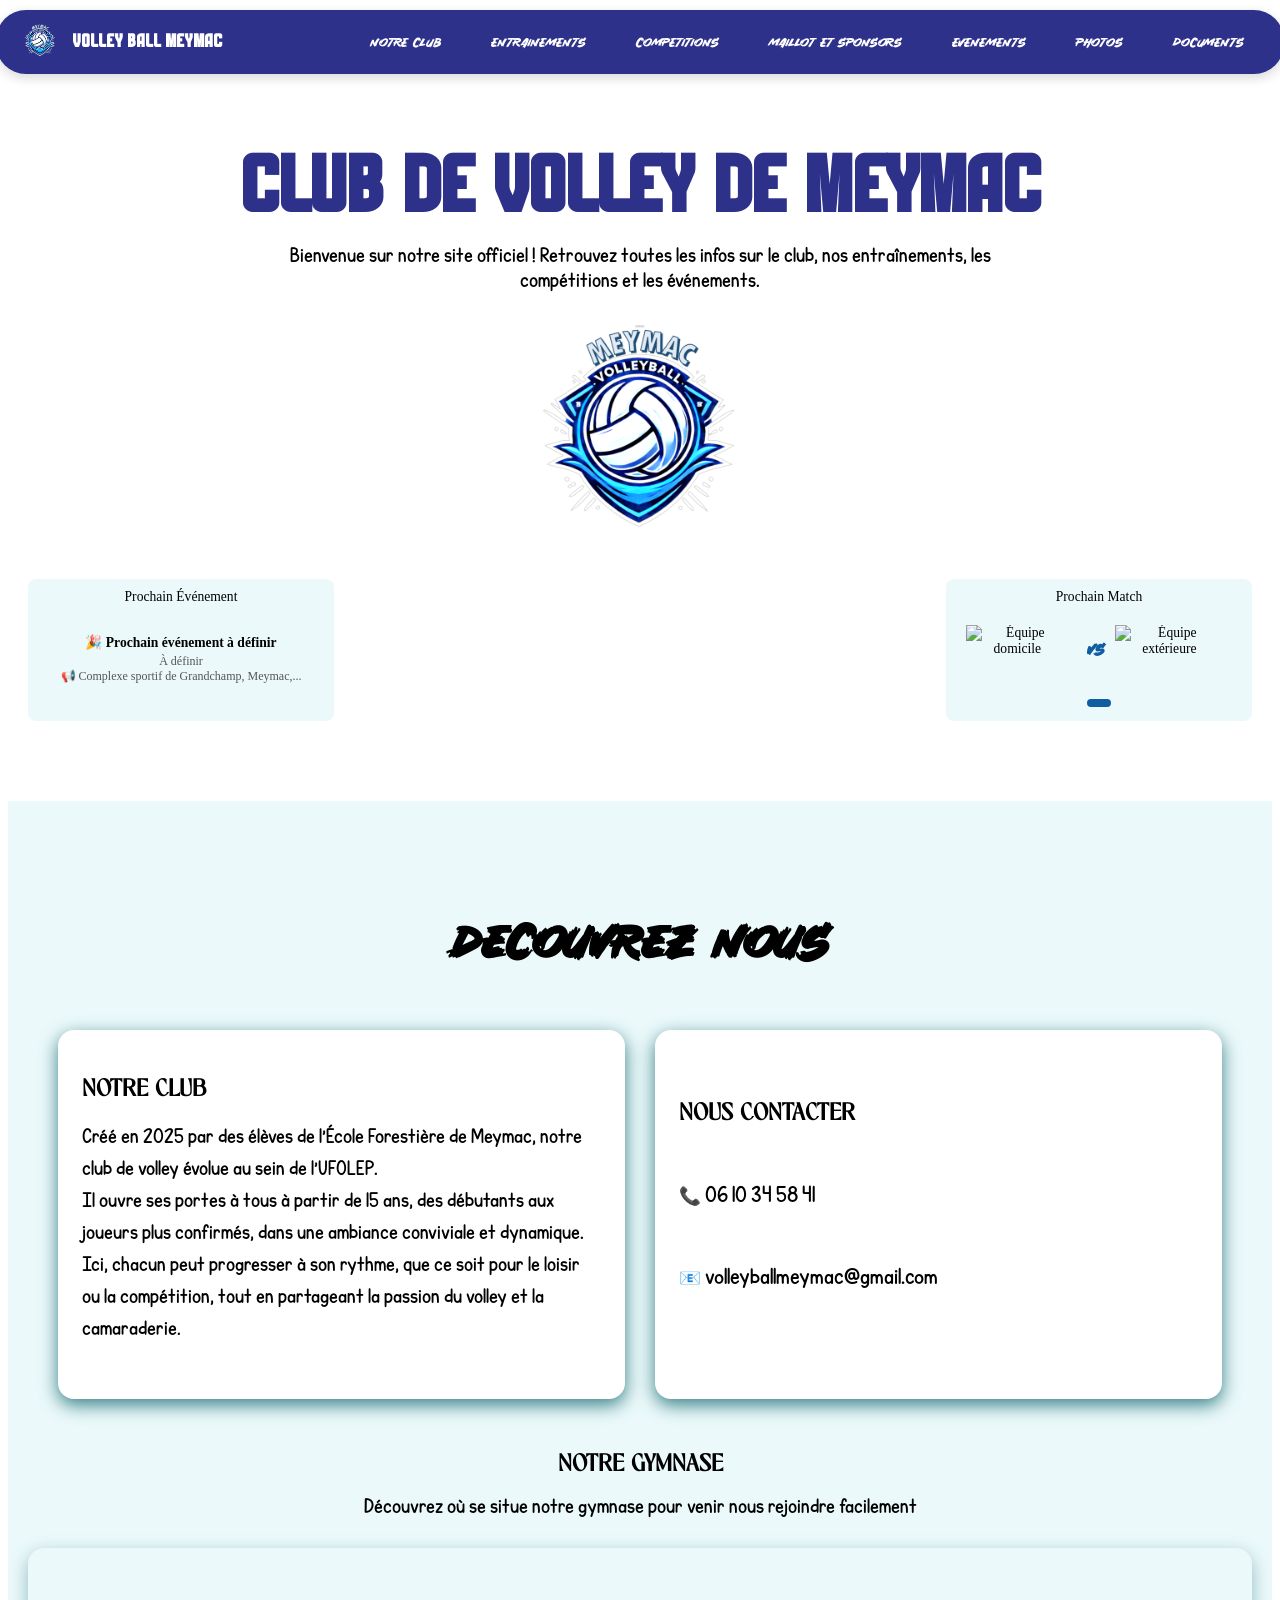
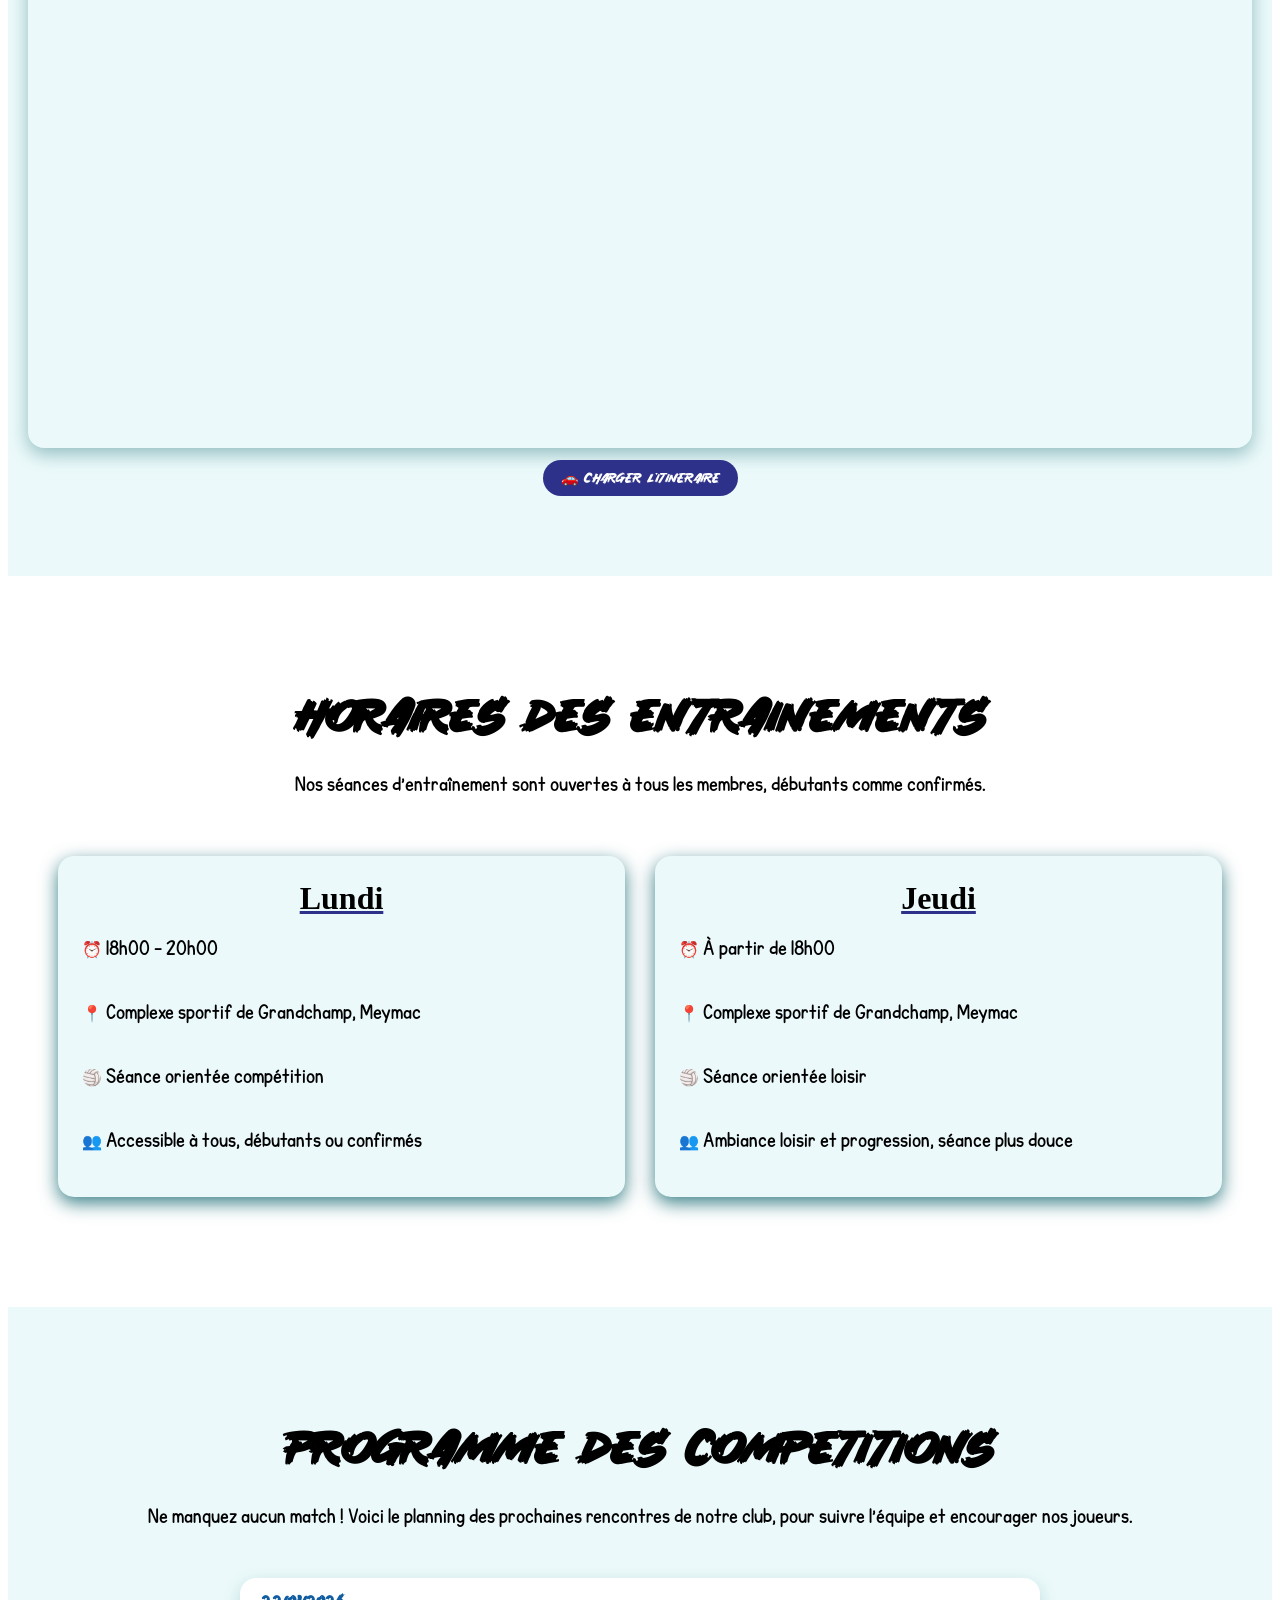
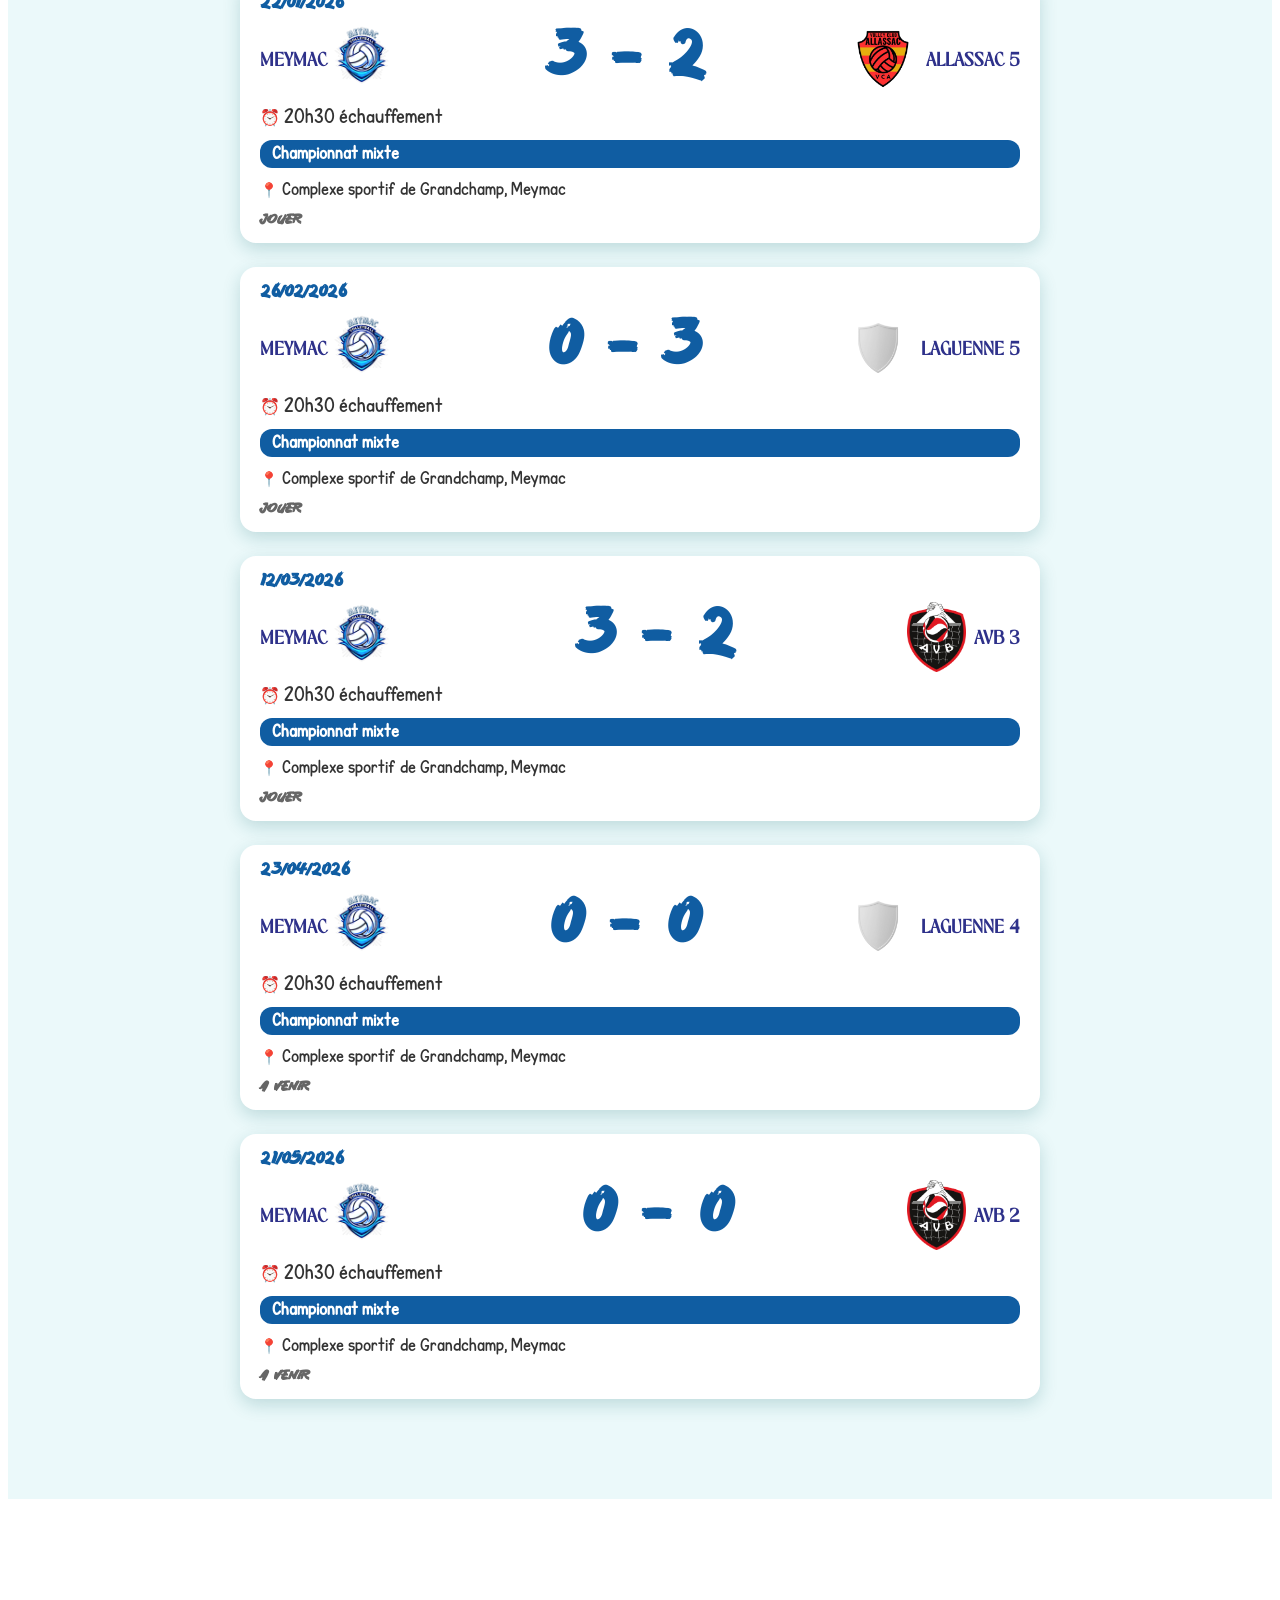
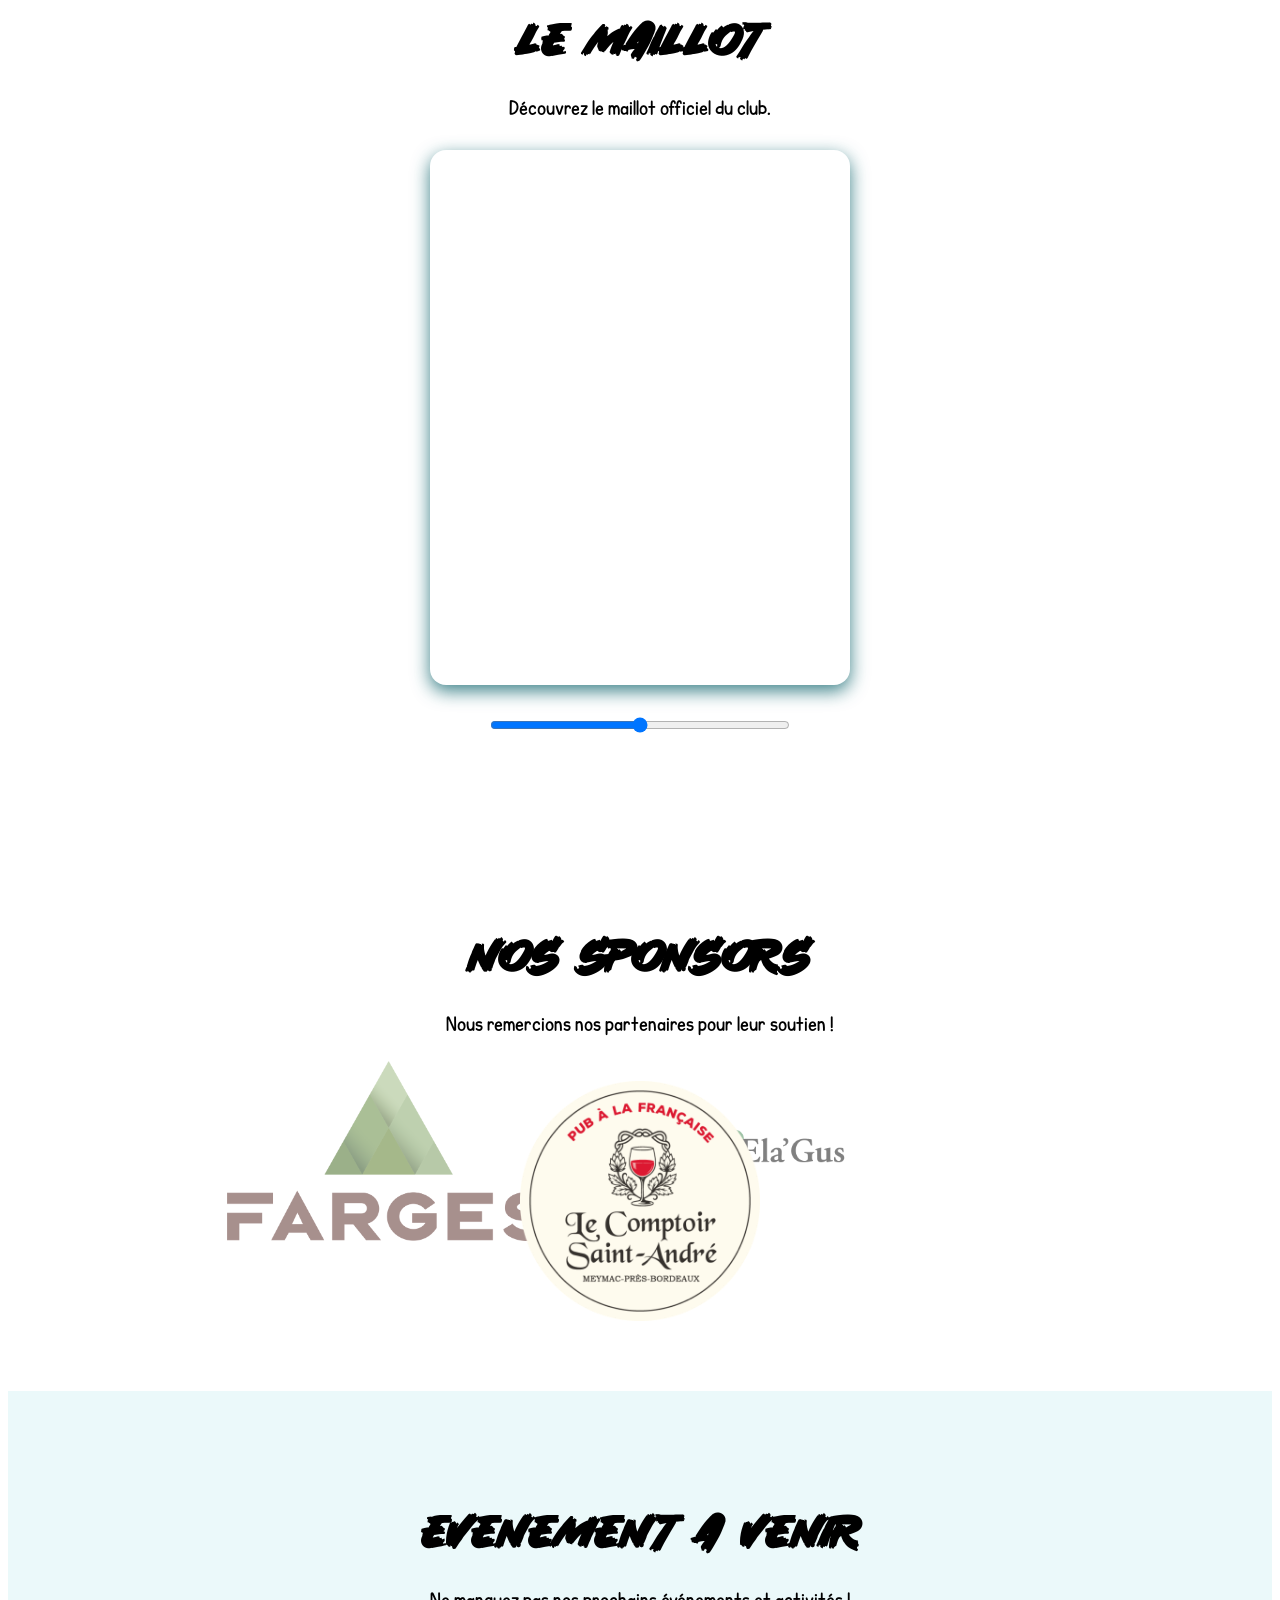
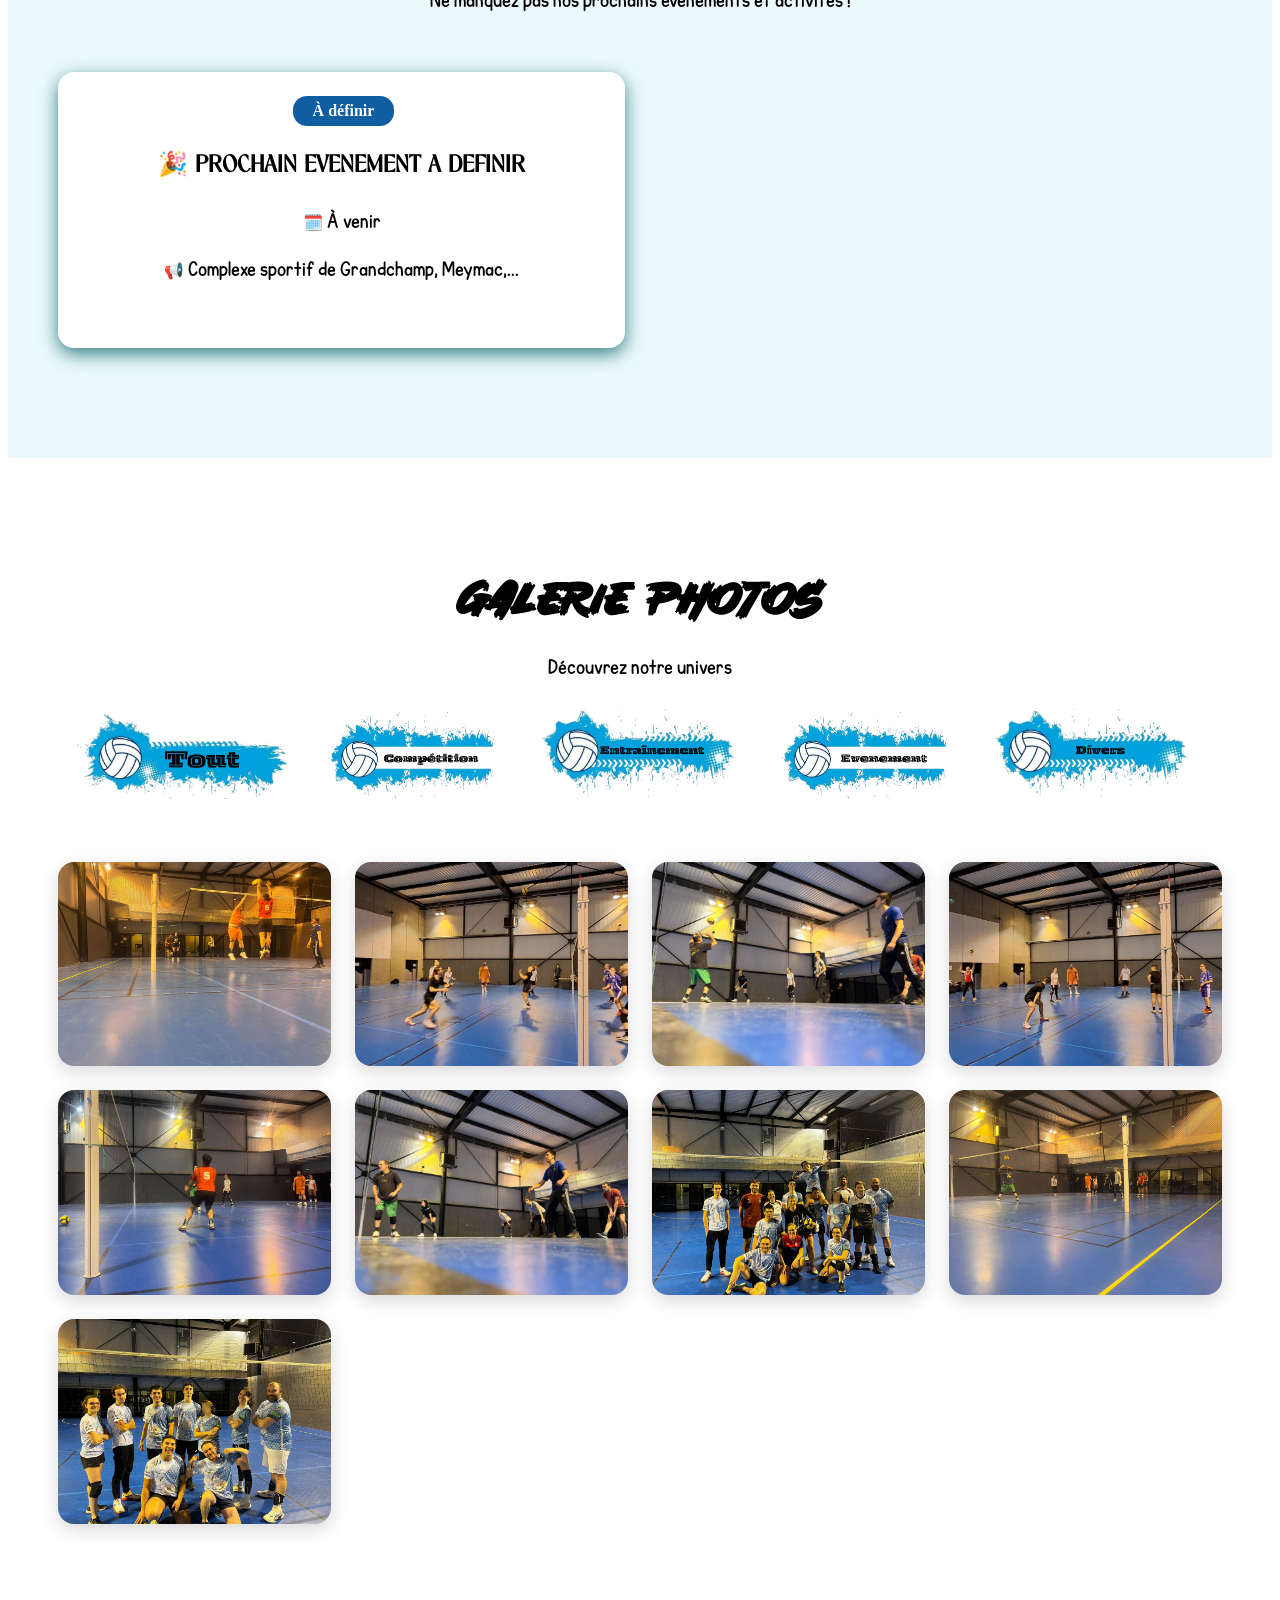
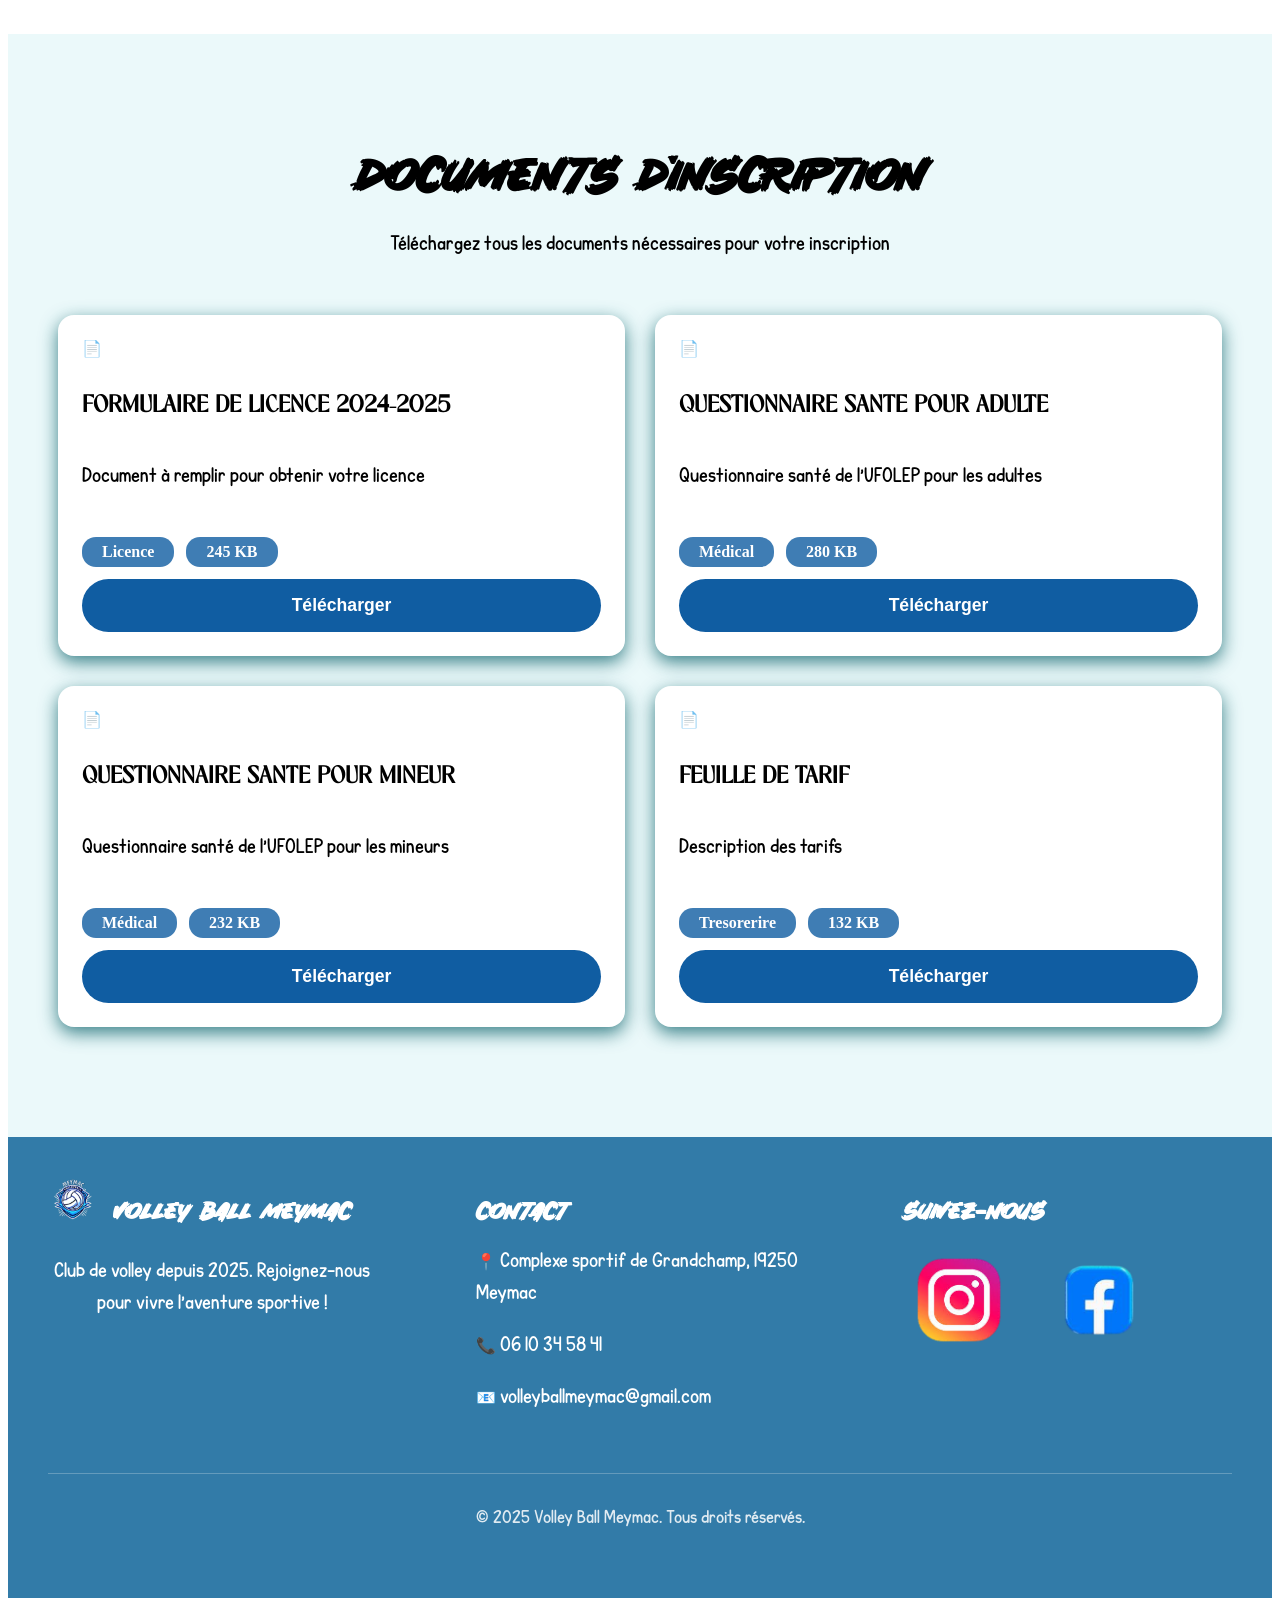
==== index.html @ 8cd55c1f "match" ====
<!DOCTYPE html>
<html lang="fr">
<head>
    <meta name="viewport" content="width=device-width, initial-scale=1.0">
    <meta charset="UTF-8">
    <meta name="google-site-verification" content="92c9G4qlCYIRm15zomV1RY2nBdqku-fnIQ5FDDtZgY4" />
    <title>Volley Ball Meymac - Site officiel du club</title>
    <meta name="description" content="Volley Ball Meymac, club de volley en Corrèze. Infos sur entraînements, compétitions, événements et galerie photos.">
    <link rel="stylesheet" href="style.css">
    <link
        rel="stylesheet"
        href="https://unpkg.com/leaflet@1.9.4/dist/leaflet.css"
    />
    <link rel="icon" href="/favicon.png" sizes="any">
    <link rel="icon" href="/favicon.png" sizes="192x192">
    <link rel="apple-touch-icon" href="/favicon.png">

    <script src="https://unpkg.com/leaflet@1.9.4/dist/leaflet.js"></script>

</head>

<body>

    <nav class="main-nav">
        <div class="nav-left">
            <img src="img-code/club.png" alt="logo du club" class="nav-logo">
            <span class="nav-title">Volley Ball Meymac</span>
        </div>
        <ul class="nav-right">
            <li><a href="#notre-club">Notre Club</a></li>
            <li><a href="#entrainement">Entraînements</a></li>
            <li><a href="#competition">Compétitions</a></li>
            <li><a href="#maillot">Maillot et Sponsors</a></li>
            <li><a href="#evenement">Evènements</a></li>
            <li><a href="#gallery-photo">Photos</a></li>
            <li><a href="#documents">Documents</a></li>
        </ul>
        <button class="burger" id="burger" aria-label="Menu">
            ☰
        </button>
    </nav>

    <header>
        <h1>Club de volley de Meymac</h1>
        <p>Bienvenue sur notre site officiel ! Retrouvez toutes les infos sur le club, nos entraînements, les compétitions et les événements.</p>
        <img src="img-code/club.png">
        <div class="header-widgets">
    <!-- Widget Événement à gauche -->
            <div class="header-widget header-widget-event" onclick="location.href='#evenement';">
                <div class="widget-title">Prochain Événement</div>
                <div class="widget-body">
                    <img class="event-image" >
                    <div class="event-title"></div>
                    <div class="event-date"></div>
                    <div class="event-location"></div>
                </div>
            </div>

    <!-- Widget Match à droite -->
            <div class="header-widget header-widget-match"onclick="location.href='#competition';">
                <div class="widget-title">Prochain Match</div>
                 <div class="widget-body">
                    <div class="match-date"></div>
                    <div class="match-teams">
                        <div class="team team-home">
                            <span class="team-name"></span>
                            <img src="" alt="Équipe domicile" class="logo-team">
                        </div>
                        <div class="team-vs">vs</div>
                        <div class="team team-away">
                            <img class="logo-team" src="" alt="Équipe extérieure">
                            <span class="team-name"></span>
                        </div>
                    </div>
                    <div class="match-location"></div>
                    <div class="match-type"></div>
                </div>
            </div>
        </div>
    </header>



    <section id="notre-club" class="bg-blue">
        <H2> Découvrez Nous</H2>
        <div class="widget-club">
            <div class="club-card club-info">
                <h3>Notre Club</h3>
                <p>
                    Créé en 2025 par des élèves de l'École Forestière de Meymac, notre club de volley évolue au sein de l'UFOLEP.<br>
                    Il ouvre ses portes à tous à partir de 15 ans, des débutants aux joueurs plus confirmés, dans une ambiance conviviale et dynamique.<br>
                    Ici, chacun peut progresser à son rythme, que ce soit pour le loisir ou la compétition, tout en partageant la passion du volley et la camaraderie.<br>
                 </p>
            </div>
            <div class="club-card contact-info">
                <h3>Nous Contacter</h3>
                <p>📞 06 10 34 58 41</p>
                <p>📧 volleyballmeymac@gmail.com</p>
            </div>
        </div>
        <div class="interactive-map">
            <h3>Notre Gymnase</h3>
            <p>Découvrez où se situe notre gymnase pour venir nous rejoindre facilement</p>
            <div id="map"></div>
            <a 
                href="https://www.google.com/maps/dir/?api=1&destination=45.53219, 2.14176"
                class="btn-itineraire"
                target="_blank"
                rel="noopener"
            >
                🚗  Charger l'itinéraire
            </a>

        </div>
    </section>

    <section id="entrainement" class="bg-white">
        <h2>Horaires des Entraînements</h2>
        <p>Nos séances d'entraînement sont ouvertes à tous les membres, débutants comme confirmés.</p>
        <div class="trainings-container">
            <div class="training-cards">
                <div class="training-card">
                    <div class="training-day">Lundi</div>
                    <div class="training-info">
                            <div class="training-info-item">⏰ 18h00 - 20h00</div>
                            <div class="training-info-item">📍 Complexe sportif de Grandchamp, Meymac</div>
                            <div class="training-info-item">🏐 Séance orientée compétition</div>
                            <div class="training-info-item">👥 Accessible à tous, débutants ou confirmés</div>

                    </div>
                </div>
                <div class="training-card">
                    <div class="training-day">Jeudi</div>
                    <div class="training-info">
                        <div class="training-info-item">⏰ À partir de 18h00</div>
                        <div class="training-info-item">📍 Complexe sportif de Grandchamp, Meymac</div>
                        <div class="training-info-item">🏐 Séance orientée loisir</div>
                        <div class="training-info-item">👥 Ambiance loisir et progression, séance plus douce</div>
                    </div>
                </div>
            </div>
            
        </div>
    </section>

<section id="competition" class="bg-blue">
    <h2>Programme des Compétitions</h2>
    <p>Ne manquez aucun match ! Voici le planning des prochaines rencontres de notre club, pour suivre l’équipe et encourager nos joueurs.</p>

    <div class="match-list">

    <!-- Match allassac -->
        <div class="match-card match-upcoming">
            <div class="match-date">22/01/2026</div>
            <div class="match-teams">
                <div class="team">
                    <span class="team-name">Meymac<img class="logo-team" src="img-code/club.png"></span>
                </div>
                <div class="team-score">3 - 2</div>
                <div class="team">
                    <span class="team-name"><img class="logo-team" src="logo-club/allassac.png">Allassac 5</span>
                 </div>
            </div>
            <div class="match-score">⏰ 20h30 échauffement</div>
            <div class="match-type">Championnat mixte</div>
            <div class="match-location">📍 Complexe sportif de Grandchamp, Meymac</div>
            <div class="match-status">Jouer</div>
        </div>

    <!-- Match Laguenne -->
        <div class="match-card match-upcoming">
            <div class="match-date">26/02/2026</div>
            <div class="match-teams">
                <div class="team">
                    <span class="team-name">Meymac<img class="logo-team" src="img-code/club.png"></span>
                </div>
                <div class="team-score">0 - 3</div>
                <div class="team">
                    <span class="team-name"><img class="logo-team" src="logo-club/laguenne.png">Laguenne 5</span>
                </div>
            </div>
            <div class="match-score">⏰ 20h30 échauffement</div>
            <div class="match-type">Championnat mixte</div>
            <div class="match-location">📍 Complexe sportif de Grandchamp, Meymac</div>
            <div class="match-status">Jouer</div>
        </div>

    <!-- Match 12/03/2026 -->
        <div class="match-card match-upcoming">
            <div class="match-date">12/03/2026</div>
            <div class="match-teams">
                <div class="team">
                    <span class="team-name">Meymac<img class="logo-team" src="img-code/club.png"></span>
                </div>
                <div class="team-score">3 - 2</div>
                <div class="team">
                    <span class="team-name"><img class="logo-team" src="logo-club/AVB.png">AVB 3</span>
                </div>
            </div>
            <div class="match-score">⏰ 20h30 échauffement</div>
            <div class="match-type">Championnat mixte</div>
            <div class="match-location">📍 Complexe sportif de Grandchamp, Meymac</div>
            <div class="match-status">Jouer</div>
        </div>

    <!-- Match 23/04/2026 -->
        <div class="match-card match-upcoming">
            <div class="match-date">23/04/2026</div>
            <div class="match-teams">
                <div class="team">
                    <span class="team-name">Meymac<img class="logo-team" src="img-code/club.png"></span>
                </div>
                <div class="team-score">0 - 0</div>
                <div class="team">
                     <span class="team-name"><img class="logo-team" src="logo-club/laguenne.png">Laguenne 4</span>
                </div>
            </div>
            <div class="match-score">⏰ 20h30 échauffement</div>
            <div class="match-type">Championnat mixte</div>
            <div class="match-location">📍 Complexe sportif de Grandchamp, Meymac</div>
            <div class="match-status">À venir</div>
        </div>

    <!-- Match 21/05/2026 -->
        <div class="match-card match-upcoming">
            <div class="match-date">21/05/2026</div>
            <div class="match-teams">
                <div class="team">
                    <span class="team-name">Meymac<img class="logo-team" src="img-code/club.png"></span>
                </div>
                <div class="team-score">0 - 0</div>
                <div class="team">
                    <span class="team-name"><img class="logo-team" src="logo-club/AVB.png">AVB 2</span>
                </div>
            </div>
            <div class="match-score">⏰ 20h30 échauffement</div>
            <div class="match-type">Championnat mixte</div>
            <div class="match-location">📍 Complexe sportif de Grandchamp, Meymac</div>
            <div class="match-status">À venir</div>
        </div>

    </div>
</section>

    <section id="maillot" class="bg-white">
        <h2>Le maillot</h2>
        <p>Découvrez le maillot officiel du club.</p>
        <div class="maillot-video-wrapper">
            <video id="maillotVideo" autoplay muted loop playsinline preload="metadata">
                <source src="maillot/maillot.mp4" type="video/mp4">
            </video>
            <input type="range" id="maillotSlider" min="0" max="10000" step="1">
        </div>
    </section>

    <section id="sponsors" class="bg-white">
        <h2>Nos sponsors</h2>
        <p>Nous remercions nos partenaires pour leur soutien !</p>
        <div class="carrousel">
            <div class="carrousel-track">
                <a href="https://lecomptoirsaintandre.fr/" class="carousel-item active" target="_blank"><img src="sponsors/le-comptoir-saint-andre.png" alt="Le comptoir saint andré"></a>
                <a href="https://elagus.fr/" class="carousel-item big-logo" target="_blank"><img src="sponsors/Ela-gus.png" alt="Ela'gus"></a>
                <a href="https://www.achetezenhautecorreze.fr/4-mode-et-accessoires#/boutique-destination_foret" class="carousel-item" target="_blank"><img src="sponsors/destination-foret.png" alt="Destination Forêt"></a>
                <a href="https://www.facebook.com/people/Marie-Coiff/100039223675893/" class="carousel-item" target="_blank"><img src="sponsors/marie-coiff.png" alt="Marie coiff"></a>
                <a href="https://epl-haute-correze.fr/atelier-technologique" class="carousel-item" target="_blank"><img src="sponsors/atelier-techno-meymac.jpg" alt="Atelier techno de l'Ef de Meymac"></a>
                <a href="http://fargesbois.fr/fr/" class="carousel-item" target="_blank"><img src="sponsors/farges-bois.png" alt="Farges bois"></a>
            </div>
        </div>
    </section>

    <section id="evenement"class="bg-blue">
        <h2>Evenement à venir</h2>
        <p>Ne manquez pas nos prochains événements et activités !</p>
        <div class="evenements-cards">
            <div class="evenement-card">
                <img class="Presentation-img" >
                <div class="event-type-badge">À définir</div>
                <h3 class="event-title">🎉 Prochain événement à définir</h3>
                <div class="envent-details">
                    <div class="event-date">🗓️ À venir</div>
                    <div class="event-info">📢 Complexe sportif de Grandchamp, Meymac,...</div>
                    <div class="event-description"></div>
                </div>
            </div>
        </div>
    </section>

    <section id="gallery-photo" class="bg-white">
        <h2>Galerie Photos</h2>
        <p>Découvrez notre univers</p>
        <div class="gallery-filter">
            <button class="button-filter" data-category="all"><img src="img-code/Tout.png"></button>
            <button class="button-filter" data-category="competition"><img src="img-code/Compétition.png"></button>
            <button class="button-filter" data-category="entrainement"><img src="img-code/Entraînement.png"></button>
            <button class="button-filter" data-category="evenement"><img src="img-code/Evenement.png"></button>
            <button class="button-filter" data-category="divers"><img src="img-code/Divers.png"></button>
        </div>
        <div class="photo">
            <div class="photo-card" data-category="entrainement"><img src="gallery/ent1.jpeg"></div>
            <div class="photo-card" data-category="competition"><img src="gallery/match1.jpeg"></div>
            <div class="photo-card" data-category="entrainement"><img src="gallery/ent6.jpeg"></div>
            <div class="photo-card" data-category="competition"><img src="gallery/match2.jpeg"></div>
            <div class="photo-card" data-category="entrainement"><img src="gallery/ent3.jpeg"></div>
            <div class="photo-card" data-category="entrainement"><img src="gallery/ent7.jpeg"></div>
            <div class="photo-card" data-category="competition"><img src="gallery/laguenne.jpeg"></div>
            <div class="photo-card" data-category="entrainement"><img src="gallery/ent5.jpeg"></div>
            <div class="photo-card" data-category="divers"><img src="gallery/maillot2.jpeg"></div>
        </div>
    </section>

    <section id="documents"class="bg-blue">
        <h2>Documents d'inscription</h2>
        <p>Téléchargez tous les documents nécessaires pour votre inscription</p>
        <div class="documents-list">

            <div class="document-card">
                <div class="document-info">
                    <div class="document-icon">📄</div>
                    <h3 class="document-title">Formulaire de licence 2024-2025</h3>
                    <p class="document-description">Document à remplir pour obtenir votre licence</p>
                    <div class="document-meta">
                    <span class="document-category">Licence</span>
                    <span class="document-size">245 KB</span>
                    </div>
                    <button class="btn-download" onclick="downloadDocument('25-26-Demande_Licence_Ufolep')">
                    Télécharger
                    </button>
                </div>
            </div>

            <div class="document-card">
                <div class="document-info">
                    <div class="document-icon">📄</div>
                    <h3 class="document-title">Questionnaire santé pour adulte</h3>
                    <p class="document-description">Questionnaire santé de l'UFOLEP pour les adultes</p>
                    <div class="document-meta">
                    <span class="document-category">Médical</span>
                    <span class="document-size">280 KB</span>
                    </div>
                    <button class="btn-download" onclick="downloadDocument('questionnaire-santé-adulte')">
                    Télécharger
                    </button>
                </div>
            </div>

            <div class="document-card">
                <div class="document-info">
                    <div class="document-icon">📄</div>
                    <h3 class="document-title">Questionnaire santé pour mineur</h3>
                    <p class="document-description">Questionnaire santé de l'UFOLEP pour les mineurs</p>
                    <div class="document-meta">
                    <span class="document-category">Médical</span>
                    <span class="document-size">232 KB</span>
                    </div>
                    <button class="btn-download" onclick="downloadDocument('25-26-Questionnaire_de_sante_mineur')">
                    Télécharger
                    </button>
                </div>
            </div>

            <div class="document-card">
                <div class="document-info">
                    <div class="document-icon">📄</div>
                    <h3 class="document-title">Feuille de tarif</h3>
                    <p class="document-description">Description des tarifs</p>
                    <div class="document-meta">
                    <span class="document-category">Tresorerire</span>
                    <span class="document-size">132 KB</span>
                    </div>
                    <button class="btn-download" onclick="downloadDocument('tarif-25-26')">
                    Télécharger
                    </button>
                </div>
            </div>

        </div>
    </section>

    <footer>
        <div class="container">
            <div class="footer-content">
                <div class="footer-section footer-left">
                    <div class="footer-logo-title">
                        <img class="logo-footer" src="img-code/club.png">
                        <h3 class="footer-title">Volley Ball Meymac</h3>
                    </div>
                        <P class="footer-text">Club de volley depuis 2025. Rejoignez-nous pour vivre l'aventure sportive !</P>
                </div>
                <div class="footer-section">
                    <h3 class="footer-subtitle">Contact</h3>
                    <div class="footer-contact">
                        <div class="footer-contact-item">📍 Complexe sportif de Grandchamp, 19250 Meymac</div>
                        <div class="footer-contact-item">📞 06 10 34 58 41</div>
                        <div class="footer-contact-item">📧 volleyballmeymac@gmail.com</div>
                    </div>
                </div>
                <div class="footer-section">
                    <h3 class="footer-subtitle">Suivez-nous</h3>
                    <div class="footer-social">
                        <a href="https://www.instagram.com/volleyball_meymac/" class="social-link"><img src="img-code/insta.png"></a>
                        <a href="https://www.facebook.com/volleyballmeymac/" class="social-link"><img src="img-code/facebook.png"></a>
                    </div>

                </div>
            </div>
            <div class="footer-bottom">
                <p>© 2025 Volley Ball Meymac. Tous droits réservés.</p>
            </div>
        </div>
    </footer>

    <div class="lightbox" id="lightbox">
        <img id="lightbox-img" src="" alt="image agrandie">
    </div>

    <script src="https://cdn.jsdelivr.net/npm/papaparse@5.4.1/papaparse.min.js"></script>

    <script src="script.js"></script>
    <script>
    document.getElementById("burger").addEventListener("click", () => {
        document.querySelector("nav").classList.toggle("active");
    });
    </script>


</body>

</html>
---- style.css ----
@font-face {
    font-family: 'Aerosoldier';
    src: url(police/AerosoldierBasic_PERSONAL_USE_ONLY.otf) format(opentype);
    font-weight: normal;
    font-style: normal;
}
@font-face {
    font-family: 'Zenitha';
    src: url(police/ZenithaClassic_PERSONAL_USE_ONLY.otf) format(opentype);
    font-weight: normal;
    font-style: normal;
}
@font-face {
    font-family: 'Kastroo';
    src: url(police/KASTROO.otf) format(opentype);
    font-weight: normal;
    font-style: normal;
}
@font-face {
    font-family: 'Perfect';
    src: url(police/KGPerfectPenmanship.otf) format(opentype);
    font-weight: normal;
    font-style: normal;
}
@font-face {
    font-family: 'Rocket';
    src: url(police/Rocket-Thunder-Script.ttf) format(truetype);
    font-weight: normal;
    font-style: normal;
}
@font-face {
    font-family: 'Supernova';
    src: url(police/Supernova\ -\ Personal\ Used.ttf) format(truetype);
    font-weight: normal;
    font-style: normal;
}
@font-face {
    font-family: 'Ghrathe';
    src: url(police/Ghrathe.ttf) format(truetype);
    font-weight: normal;
    font-style: normal;
}
@font-face {
    font-family: 'Blue-Ocean';
    src: url(police/BLUE\ OCEAN.ttf) format(truetype);
    font-weight: normal;
    font-style: normal;
}
@font-face {
    font-family: 'Varsity-outline';
    src: url(police/Golden\ Varsity\ Outline.ttf) format(truetype);
    font-weight: normal;
    font-style: normal;
}
html, body {
    max-width: 100%;
    overflow-x: hidden;
}


.maillot-video-wrapper {
    display: flex;
    flex-direction: column;
    align-items: center;
    gap: 30px;
}

#maillotVideo {
    width: 420px;
    max-width: 90%;
    height: 535px;
    border-radius: 16px;
    object-fit: cover;
    box-shadow: 0 6px 18px rgba(12, 99, 107, 0.8);
    box-sizing: border-box;
}

#maillotSlider {
    width: 300px;
    max-width: 80%;
    cursor: pointer;
}

.main-nav {
    position: fixed;             /* fixe en haut de l'écran */
    top: 10px;                      /* collé au bord supérieur */
    left: 50%;                   /* pour centrer horizontalement */
    transform: translateX(-50%); /* centre exactement */
    
    background-color: #2e318a;
    border-radius: 30px;
    padding: 12px 24px;

    display: flex;
    align-items: center;
    justify-content: space-between;

    width: calc(100% - 40px);
    max-width: 1400px;

    box-shadow: 0 4px 12px rgba(0, 0, 0, 0.15);
    z-index: 1000;
}
.nav-left {
    display: flex;
    align-items: center;
    gap: 12px;
}
.nav-logo {
    height: 40px;
    width: auto;
}
.nav-title {
    font-family: Ghrathe;
    color: white;
    font-weight: 700;
    font-size: 18px;
    white-space: nowrap;
}
.nav-right {
    list-style: none;
    display: flex;
    gap: 18px;
    margin: 0;
    padding: 0;
}

.nav-right li a {
    font-family: Supernova;
    font-size: 13px;
    color: white;
    text-decoration: none;
    padding: 8px 16px;
    border-radius: 20px;
    font-weight: 500;
    white-space: nowrap;
    transition: background-color 0.2s ease;
}

.nav-right li a:hover {
    background-color: rgba(255, 255, 255, 0.2);
}
.burger {
    display: none;
}
body {
    padding-top: 10px;
}
header {
    text-align: center;
    padding: 80px 20px;
}
header h1{
    font-family: Ghrathe;
    font-size: 5rem;
    font-weight: 800;
    margin-bottom: 16px;
    color: #2e318a;
}
header p {
    font-size: 1,5rem;
    font-weight: 400;
    max-width: 800px;
    margin: 0 auto;
    line-height: 1.6;
}
header img {
    max-width: 250px;
    height: auto;
    margin-top: 20px;
}

section {
    padding: 80px 20px;
}
.bg-blue {
    background-color: #ebf9fa;
}
.bg-white {
    background-color: white;
}
.bg-bleu-foncer {
    background-color: #327ba8;
}
#notre-club,
#entrainement,
#competition,
#maillot,
#evenement,
#gallery-photo,
#documents {
    scroll-margin-top: 90px;
}
h2 {
    font-family: Supernova;
    font-size: 3rem;
    margin-bottom: 30px;
    text-align: center;
}
h3 {
   font-family: Kastroo;
    font-size: 1.5rem;
    margin-bottom: 20px; 
}
p {
    font-family: Perfect;
    text-align: center;
    margin-bottom: 30px;
}
.widget-club {
    display: flex;
    gap: 30px;
    padding: 30px;
}
.club-card {
    flex: 1 1 50%; 
    max-width: 50%;
    background-color: white;
    border-radius: 16px;
    padding: 24px;
    box-shadow: 0 6px 18px rgba(12, 99, 107, 0.8);
    box-sizing: border-box;
    transition: transform 0.3s ease, box-shadow 0.3s ease;
}
.club-card:hover {
    transform: scale(1.05); /* zoom léger */
    box-shadow: 0 4px 16px rgba(0,0,0,0.2);
}
.club-info p {
    line-height: 2;
    text-align: left;
}
.contact-info {
    line-height: 3;
    font-size: 1.1rem;
}
.contact-info p {
    text-align: left;
}

.interactive-map h3{
    text-align: center;
}

.training-cards {
    display: flex;
    gap: 30px;
    padding: 30px;
}
.training-card {
    flex: 1 1 50%; 
    max-width: 50%;
    background-color: #ebf9fa;
    border-radius: 16px;
    padding: 24px;
    box-shadow: 0 6px 18px rgba(12, 99, 107, 0.8);
    box-sizing: border-box;
    transition: transform 0.3s ease, box-shadow 0.3s ease;
}
.training-card:hover {
    transform: scale(1.05); /* zoom léger */
    box-shadow: 0 4px 16px rgba(0,0,0,0.2);   
}
.training-day {
    text-align: center;
    font-size: 2rem;
    font-weight: bold;
    text-decoration: underline;
    text-decoration-color: #2e318a;
}
.training-info {
    font-family: Perfect;
    font-size: 1.2;
    line-height: 4;
}
/* Conteneur principal */
.match-list {
    display: flex;
    flex-direction: column;
    gap: 24px; /* espace entre les matchs */
    padding: 20px;
    max-width: 800px;
    margin: 0 auto;
}

/* Chaque match */
.match-card {
    background-color: white;
    border-radius: 16px;
    padding: 16px 20px;
    box-shadow: 0 6px 18px rgba(12, 99, 107, 0.2);
    display: flex;
    flex-direction: column;
    gap: 12px;
    transition: transform 0.3s ease, box-shadow 0.3s ease;
}

.match-card:hover {
    transform: scale(1.02);
    box-shadow: 0 4px 16px rgba(0,0,0,0.25);
}

/* Date du match */
.match-date {
    font-family: Supernova;
    font-weight: bold;
    font-size: 1.1rem;
    color: #105da2;
}

/* Équipes */
.match-teams {
    display: flex;
    align-items: center;
    justify-content: space-between;
    gap: 10px;
}
.match-teams img.logo-team {
    display: inline-block;       /* permet de gérer la taille */
    width: auto;                 /* largeur fixe */
    height: 70px;                /* hauteur fixe */
    margin-right: 8px;           /* espace entre le logo et le nom */
    vertical-align: middle;      /* aligne le logo avec le texte */
}

.match-teams img.logo-team img {
    width: 100%;
    height: 100%;
    object-fit: cover;           /* garde les proportions et remplit le bloc */
    border-radius: 50%;          /* optionnel : rond comme AVB */
}

.team {
    display: flex;
    align-items: center;
    gap: 10px;
}

.team-name {
    font-family: Kastroo;
    font-size: 1.2rem;
    font-weight: bold;
    color: #2e318a;
}

/* "VS" au centre */
.team-score {
    font-family: Supernova;
    font-size: 4rem;
    font-weight: bold;
    color: #105da2;
}
.team-vs {
    font-family: Supernova;
    font-size: 1rem;
    font-weight: bold;
    color: #105da2;
}


/* Heure ou score */
.match-score {
    font-family: Perfect;
    font-size: 1rem;
    color: #333;
}

/* Type de compétition */
.match-type {
    background-color: #105da2;
    color: white;
    display: inline-block;
    padding: 4px 12px;
    border-radius: 12px;
    font-family: Perfect;
    font-size: 0.9rem;
    font-weight: bold;
}

/* Lieu */
.match-location {
    font-family: Perfect;
    font-size: 0.9rem;
    color: #333;
}

/* Statut du match (À venir / Résultat) */
.match-status {
    font-family: Supernova;
    font-size: 0.9rem;
    color: #666;
    font-weight: bold;
}

/* Responsive pour mobile */
@media (max-width: 600px) {
    .match-teams {
        flex-direction: column;
        align-items: flex-start;
        gap: 6px;
    }
    .team-score {
        text-align: center;
    }
    .team-vs{
        display: none;
    }
}
.carrousel {
    margin-top: 85px;
    margin-bottom: 30px;
    display: flex;
    justify-content: center;
}

/* Zone où les logos seront positionnés */
.carrousel-track {
    position: relative;
    width: 420px; /* tu peux ajuster selon ton design */
    height: 160px; /* hauteur fixe pour le carrousel */
}

/* Les logos (balises <a>) */
.carousel-item {
    position: absolute;
    top: 50%;
    left: 50%;
    transform: translate(-50%, -50%) scale(0.8);
    opacity: 0;
    transition: all 0.6s ease;
    z-index: 1;
}

/* Image à l'intérieur de chaque logo */
.carousel-item img {
    height: 200px; /* ajuste la taille du logo */
    width: auto;
    display: block;
}

/* Logo central actif */
.carousel-item.active {
    opacity: 1;
    transform: translate(-50%, -50%) scale(1.2);
    z-index: 3;
}

/* Logo précédent (à gauche, derrière) */
.carousel-item.prev {
    opacity: 0.5;
    transform: translate(-120%, -75%) scale(0.9);
    z-index: 2;
}

/* Logo suivant (à droite, derrière) */
.carousel-item.next {
    opacity: 0.5;
    transform: translate(20%, -75%) scale(0.9);
    z-index: 2;
}
.gallery-filter {
    display: flex;           
    justify-content: center;  
    align-items: center;       
    gap: 20px;                  
    margin: 30px 0;            
}
.button-filter {
    background: none;
    border: none;
    padding: 0;
    cursor: pointer;
    
}
.button-filter img {
    height: 90px; /* ajuste selon ton design */
    width: auto;
    transition: transform 0.2s ease, opacity 0.2s ease;
}
.button-filter:hover img {
    transform: scale(1.05);
    opacity: 0.85;
}
.photo {
    display: grid;
    grid-template-columns: repeat(auto-fill, minmax(250px, 1fr));
    gap: 24px;
    padding: 30px;
}
.photo-card {
    width: 100%;
    aspect-ratio: 4 / 3;     /* toutes les photos ont le même format */
    border-radius: 16px;
    overflow: hidden;        /* coupe l’image dans les coins arrondis */
    box-shadow: 0 6px 18px rgba(0, 0, 0, 0.15);
}
.photo-card img {
    width: 100%;
    height: 100%;
    object-fit: cover;   
    display: block;
}
/* fond sombre */
.lightbox {
    position: fixed;
    inset: 0;
    background: rgba(0, 0, 0, 0.85);
    display: none;              /* caché par défaut */
    justify-content: center;
    align-items: center;
    z-index: 9999;
}

/* image en grand */
.lightbox img {
    width: 80vw;          /* largeur fixe relative à l’écran */
    height: 80vh;         /* hauteur fixe */
    object-fit: contain;  /* garde les proportions */
    background: black;    /* évite les bords blancs */
    border-radius: 16px;
    box-shadow: 0 20px 40px rgba(0,0,0,0.5);
    animation: zoomIn 0.3s ease;
}

/* animation d’ouverture */
@keyframes zoomIn {
    from {
        transform: scale(0.8);
        opacity: 0;
    }
    to {
        transform: scale(1);
        opacity: 1;
    }
}
.documents-list {
    display: grid;
    grid-template-columns: repeat(2, 1fr);
    gap: 30px;
    padding: 30px;

}
.document-card {
    background-color: white;
    border-radius: 16px;
    padding: 24px;
    box-shadow: 0 6px 18px rgba(12, 99, 107, 0.8);
    transition: transform 0.3s ease, box-shadow 0.3s ease;
    flex: 0 0 48%; /* largeur environ 50% */
    display: flex;
    flex-direction: row; /* texte à gauche, bouton à droite */
    align-items: center; /* centre verticalement */
    justify-content: space-between; /* espace entre texte et bouton */
    gap: 20px;
}
.document-info {
    display: flex;
    flex-direction: column;
    gap: 12px;
    flex: 1; /* prend tout l’espace disponible à gauche */
}
.document-card p {
    text-align: left;
}
.document-meta {
    display: flex;
    gap: 12px;
    margin-top: 8px;
    font-size: 0.9rem;
    opacity: 0.8;
    flex-wrap: wrap; /* pour ne pas dépasser */
}
.btn-download {
    background-color: #105da2;
    color: white;
    border: none;
    border-radius: 30px;
    padding: 16px 28px;
    font-size: 1.1rem;
    font-weight: bold;
    cursor: pointer;
    white-space: nowrap;
    flex-shrink: 0; /* ne réduit pas le bouton */
}
.document-category {
    background-color: #105da2;
    color: white;
    padding: 6px 20px;
    border-radius: 14px;
    font-size: 1rem;
    font-weight: bold;
    white-space: nowrap;
}
.document-info {
    flex-wrap: nowrap;
}
.document-size {
    background-color: #105da2;
    color: white;
    padding: 6px 20px;
    border-radius: 14px;
    font-size: 1rem;
    font-weight: bold;
    white-space: nowrap;
}
@media (max-width: 800px) {
    .document-card {
        flex-direction: column; /* bouton dessous sur mobile */
        align-items: flex-start;
    }
    .btn-download {
        align-self: flex-start;
    }
}
footer {
    background-color:#327ba8 ;
    padding: 40px;
    color: white;
}

.footer-bottom {
    margin-top: 40px;
    padding-top: 20px;
    border-top: 1px solid rgba(245, 245, 245, 0.3);
    text-align: center;
    font-size: 0.9rem;
    opacity: 0.85;
}
.footer-content {
    display: flex;
    flex-wrap: wrap;
    gap: 100px; /* espace entre les sections */
    max-width: 1200px;
    margin: 0 auto;
}
.logo-footer {
    height: 50px;
    width: auto;
}
.footer-left {
    flex: 1 1 300px;
}
.footer-logo-title {
    display: flex;
    gap: 15px; /* espace entre logo et titre */
    margin-bottom: 10px;
}
.footer-text {
    margin: 0;
    line-height: 1.5;
}
.footer-section {
    flex: 1 1 200px;
}
.footer-content h3 {
    font-family: Supernova;
    font-size: 1.5rem;
    margin-bottom: 20px;
}
.footer-content p {
    line-height: 2;
}
.footer-contact-item {
    font-family: Perfect;
    margin-bottom: 30px;
    line-height: 2;
}
.footer-subtitle {
    margin-bottom: 10px;
}
.footer-contact-item {
    margin-bottom: 20px;
    display: block;
}
.footer-social {
    display: flex;
    gap: 20;
}
.footer-social img {
    height: 110px;
    width: auto;
}
.evenements-cards {
    display: grid;
    grid-template-columns: repeat(2, 1fr);
    gap: 30px;
    padding: 30px;
}
.evenement-card {
    text-align: center;
    background-color: white;
    border-radius: 16px;
    padding: 24px;
    box-shadow: 0 6px 18px rgba(12, 99, 107, 0.8);
    transition: transform 0.3s ease, box-shadow 0.3s ease;
    flex: 0 0 48%; /* largeur environ 50% */
    align-items: center; /* centre verticalement */
    gap: 20px;
    
}
.Presentation-img {
    max-width: 100%;
    margin-bottom: 20px;
}
.event-type-badge {
    display: inline-block;
    background-color: #105da2;
    color: white;
    padding: 6px 20px;
    border-radius: 14px;
    font-size: 1rem;
    font-weight: bold;
    white-space: nowrap;
}
.envent-details {
    font-family: Perfect;
    margin-bottom: 30px;
    line-height: 3;
}
.header-widgets {
    display: flex;
    justify-content: space-between;
    width: 100%;
    margin-top: 10px;
}

/* Widget général */
.header-widget {
    background-color: #ebf9fa;
    padding: 10px;
    border-radius: 8px;
    width: 25%; /* taille réduite pour header */
    box-sizing: border-box;
    font-size: 0.85rem;
}

/* Widget Événement */
.header-widget-event .widget-body {
    display: block; /* comme dans les cartes */
}

.header-widget-event .event-image {
    width: 100%;
    height: auto;
    border-radius: 5px;
    margin-bottom: 5px;
}

.header-widget-event .event-type-badge {
    font-size: 0.75rem;
    color: #333;
    display: block;
    margin-bottom: 3px;
}

.header-widget-event .event-title {
    font-weight: bold;
    font-size: 0.85rem;
    margin: 0 0 3px 0;
}

.header-widget-event .event-date,
.header-widget-event .event-location {
    font-size: 0.75rem;
    color: #555;
    margin: 0;
}
/* =====================================================
   MOBILE FIX FINAL – SANS TOUCHER AUX SPONSORS
   ===================================================== */
@media (max-width: 768px) {

  /* --------- RESET MOBILE PROPRE --------- */
  *,
  *::before,
  *::after {
    box-sizing: border-box;
  }

  body {
    font-size: 13px;
    line-height: 1.45;
  }

  section {
    padding: 25px 15px;
  }

  h1 { font-size: 1.5rem; }
  h2 { font-size: 1.3rem; }
  h3 { font-size: 1.1rem; }

  p {
    font-size: 0.85rem;
    line-height: 1.4;
  }

  /* =====================================================
     NOTRE CLUB – largeur + centrage
     ===================================================== */
  .widget-club {
    display: flex;
    flex-direction: column;
    align-items: center;
    gap: 15px;
    padding: 0;
  }

  .club-card {
    width: 100% !important;
    max-width: 100% !important;
    margin: 0 auto !important;
    padding: 15px;
  }

  .club-card p {
    font-size: 0.85rem;
  }

  /* =====================================================
     ENTRAINEMENTS – FIN DU 50%
     ===================================================== */
  .trainings-container,
  .training-cards {
    display: flex;
    flex-direction: column;
    align-items: center;
    gap: 15px;
    padding: 0;
  }

  .training-card {
    width: 100% !important;
    max-width: 100% !important;
    margin: 0 auto !important;
    padding: 15px;
  }

  .training-day {
    font-size: 1rem;
  }

  .training-info-item {
    font-size: 0.8rem;
  }

  /* =====================================================
     COMPÉTITIONS / ÉVÉNEMENTS – CENTRAGE PARFAIT
     ===================================================== */
  .match-list,
  .evenements-cards {
    display: flex;
    flex-direction: column;
    align-items: center;
    gap: 15px;
    padding: 0;
  }

  .match-card,
  .evenement-card {
    width: 100% !important;
    max-width: 100% !important;
    margin: 0 auto !important;
    padding: 15px;
  }

  /* empêcher que ça touche un bord */
  .match-card *,
  .evenement-card * {
    max-width: 100%;
  }

  /* =====================================================
     TEXTE GLOBAL DES CARTES
     ===================================================== */
  .match-card p,
  .evenement-card p,
  .document-card p {
    font-size: 0.8rem;
  }

  /* =====================================================
     GALERIE – pas compressée
     ===================================================== */
  .gallery-filter {
    display: grid;
    flex-wrap: wrap;
    justify-content: center;
    gap: 8px;
  }

  .photo {
    display: grid;
    grid-template-columns: repeat(2, 1fr);
    gap: 10px;
  }

  .photo-card img {
    width: 100%;
    height: 140px;
    object-fit: cover;
  }

  /* =====================================================
     MAILLOT – pas coupé
     ===================================================== */
  #maillot video {
    width: 100%;
    height: auto;
    object-fit: contain;
  }

  /* =====================================================
     DOCUMENTS – alignés
     ===================================================== */
  .documents-list {
    display: flex;
    flex-direction: column;
    align-items: center;
    gap: 15px;
  }

  .document-card {
    width: 100%;
    max-width: 100%;
    margin: 0 auto;
  }
  
  .gallery-filter {
    display: grid;
    grid-template-columns: repeat(2, auto);
    justify-content: center;
    gap: 10px 14px;
    margin: 20px 0;
  }

  .button-filter img {
    height: 70px;
    width: auto;
  }
  header {
    padding: 60px 15px 30px;
    text-align: center;
  }

  header h1 {
    font-size: 1.6rem;
    margin-bottom: 8px;
  }

  header p {
    font-size: 0.85rem;
    max-width: 90%;
    margin: 0 auto 15px;
  }

  header img {
    max-width: 120px;
    margin: 10px auto;
  }

  .header-widgets {
    display: flex;
    flex-direction: column;
    align-items: center;
    gap: 12px;
    margin-top: 15px;
  }

  .header-widget {
    width: 92%;
    max-width: 360px;
    margin: 0 auto;
  }
}
@media (max-width: 768px) {
    .main-nav {
        position: relative;
        top: auto;
        left: auto;
        transform: none;
        width: 100%;
        border-radius: 0;
        padding: 10px 15px;
    }

    .burger {
        display: block; /* burger visible */
        font-size: 24px;
        background: none;
        border: none;
        color: white;
        cursor: pointer;
    }

    .nav-right {
        display: none;
        flex-direction: column;
        width: 100%;
        background: #0a5ea8;
        position: absolute;
        top: 100%;
        left: 0;
        padding: 10px 0;
        z-index: 999;
    }

    .nav-right.active {
        display: flex;
    }

    .nav-right li {
        text-align: center;
        padding: 12px 0;
    }
}
@media (max-width: 768px) {
    /* Cibler uniquement ces deux logos dans le carousel */
    .carousel-item img[src*="farges-bois"] {
        height: 150px; /* ajuste selon ce qui rentre */
        width: auto;
    }

    .carousel-item img[src*="atelier-techno-meymac"] {
        height: 120px; /* même logique */
        width: auto;
    }
}
/* ===========================
   CORRECTION ESPACES FOOTER MOBILE
   =========================== */
@media (max-width: 768px) {

  /* ANNULER LE GROS PADDING DES SECTIONS */
  footer {
    padding: 15px !important;
  }

  /* SI LE FOOTER EST DANS UNE SECTION */
  section footer,
  footer section {
    padding: 0 !important;
  }

  /* ANNULER L’HÉRITAGE DES SECTIONS */
  footer * {
    margin-top: 0 !important;
    margin-bottom: 0 !important;
  }

  /* STRUCTURE FOOTER */
  .footer-content {
    display: flex;
    flex-direction: column;
    gap: 12px !important;
  }

  .footer-section,
  .footer-left {
    padding: 0 !important;
  }

  .footer-content h3 {
    margin-bottom: 6px !important;
    font-size: 1.1rem;
  }

  .footer-content p,
  .footer-contact-item {
    margin-bottom: 6px !important;
    line-height: 1.4 !important;
    font-size: 0.85rem;
  }

  .footer-bottom {
    margin-top: 10px !important;
    padding-top: 8px;
    font-size: 0.75rem;
  }
}
#map {
    width: 100%;
    height: 500px;
    border-radius: 16px;
    box-shadow: 0 6px 18px rgba(12, 99, 107, 0.4);
    margin-top: 20px;
}

@media (max-width: 768px) {
    #map {
        height: 280px;
    }
}

.btn-itineraire {
    display: inline-block;
    margin-top: 12px;
    padding: 10px 18px;
    background-color: #2e318a;
    color: white;
    border-radius: 20px;
    font-family: Supernova;
    font-size: 14px;
    text-decoration: none;
    transition: background 0.2s ease;
}
.btn-itineraire {
    display: block;
    width: fit-content;
    margin: 12px auto 0 auto; /* centre horizontalement */
}

.btn-itineraire:hover {
    background-color: #1f2268;
}
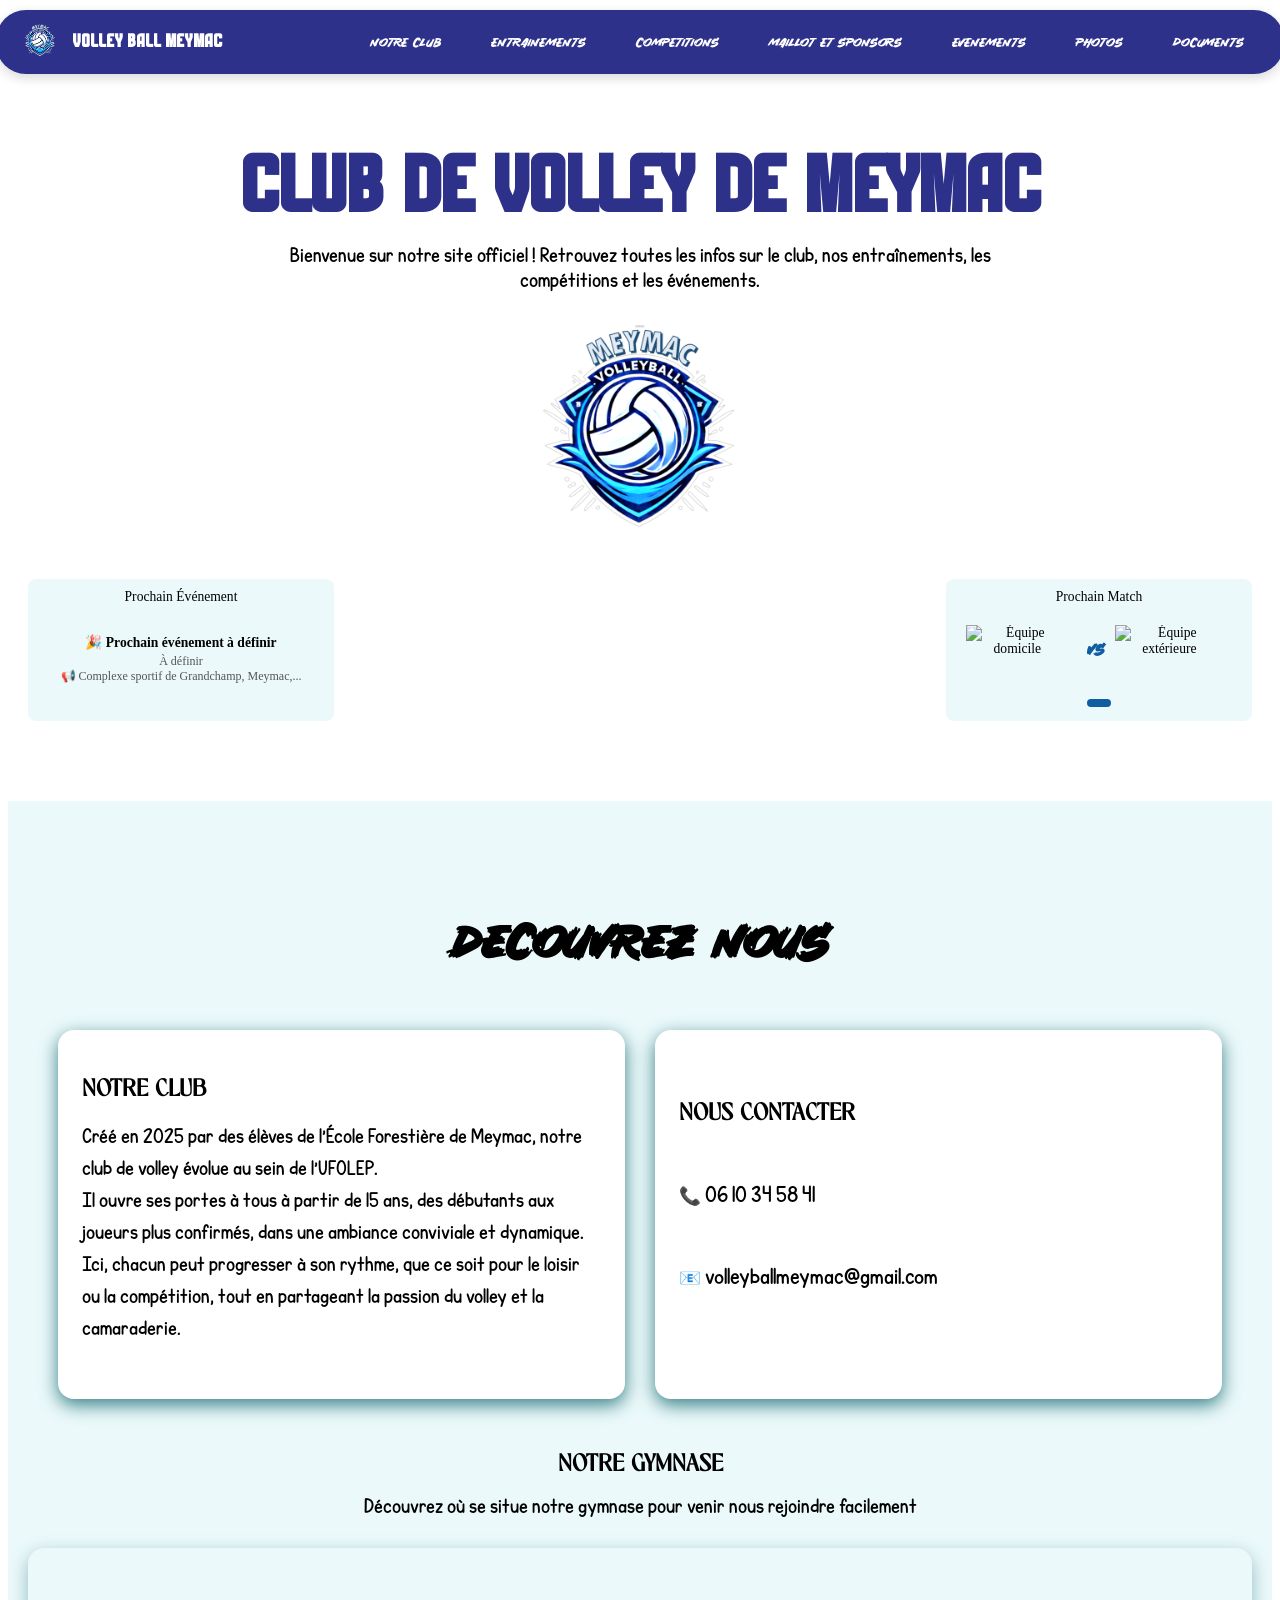
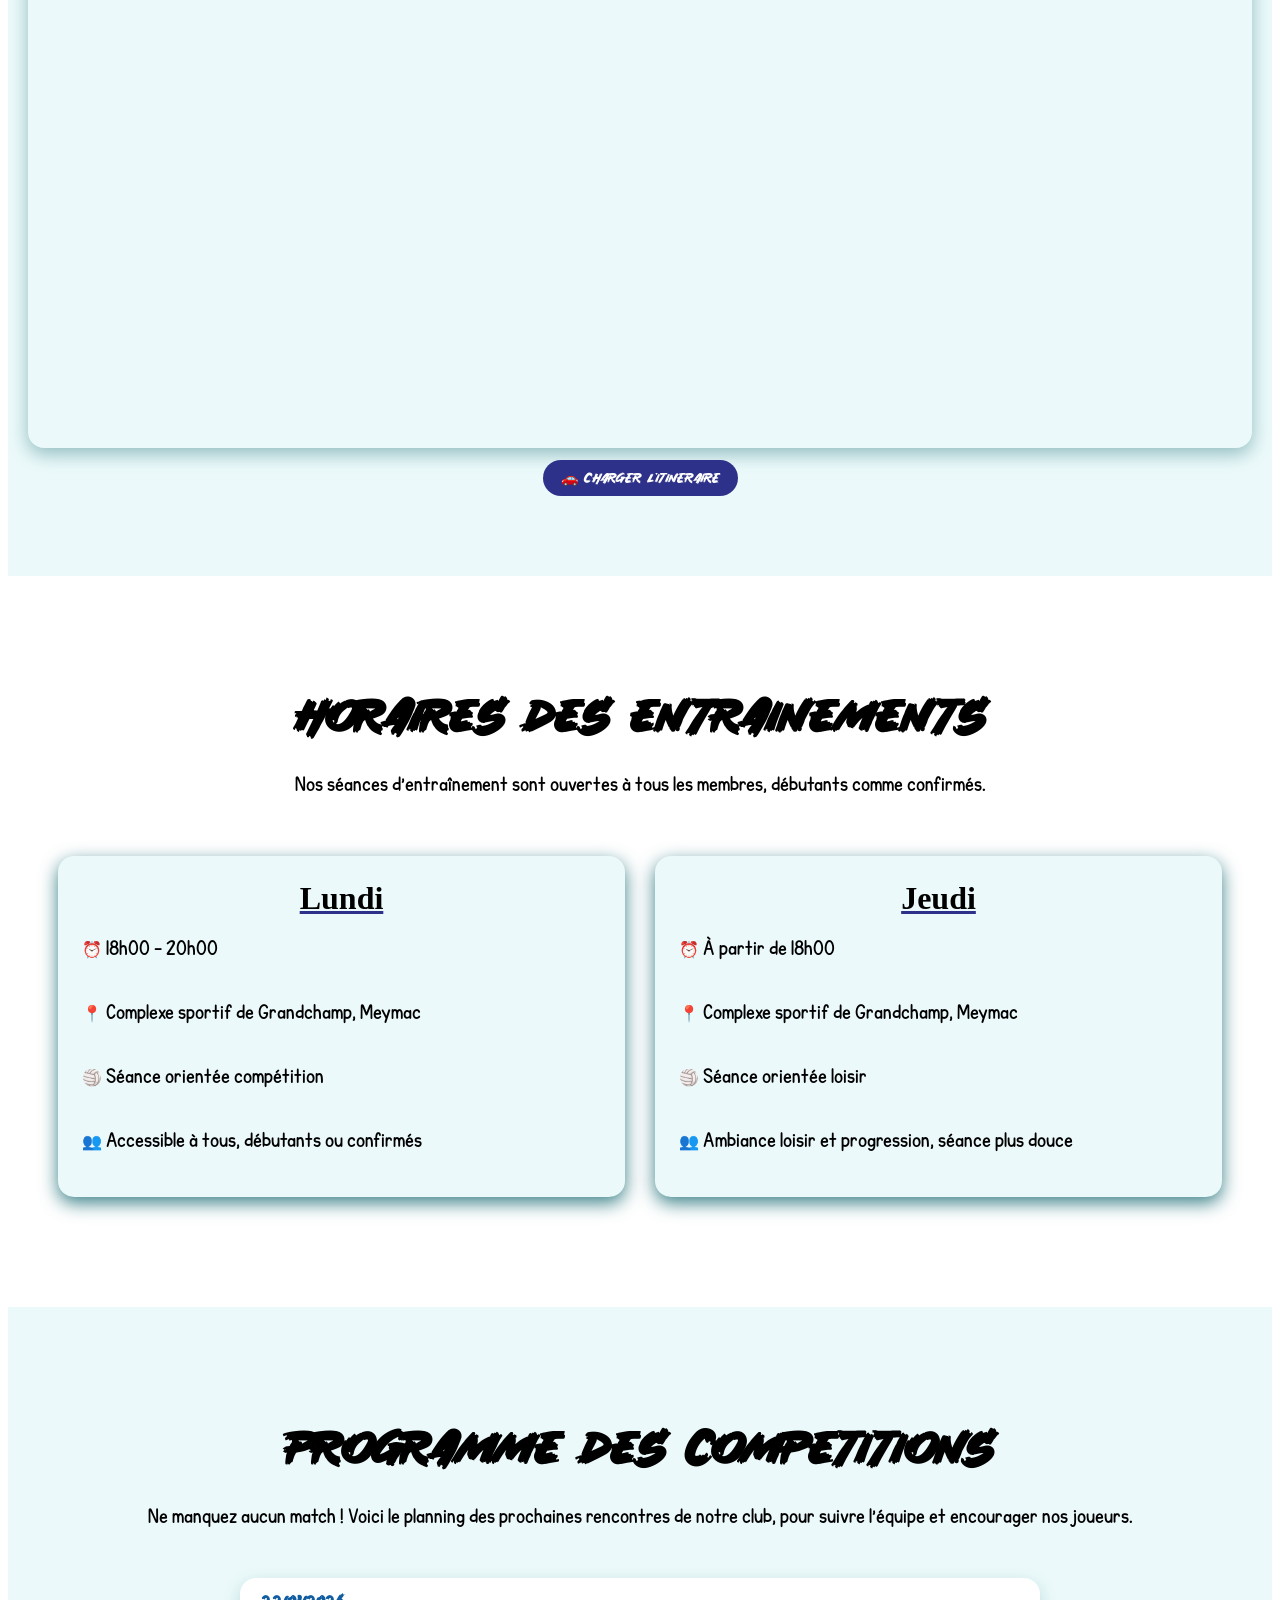
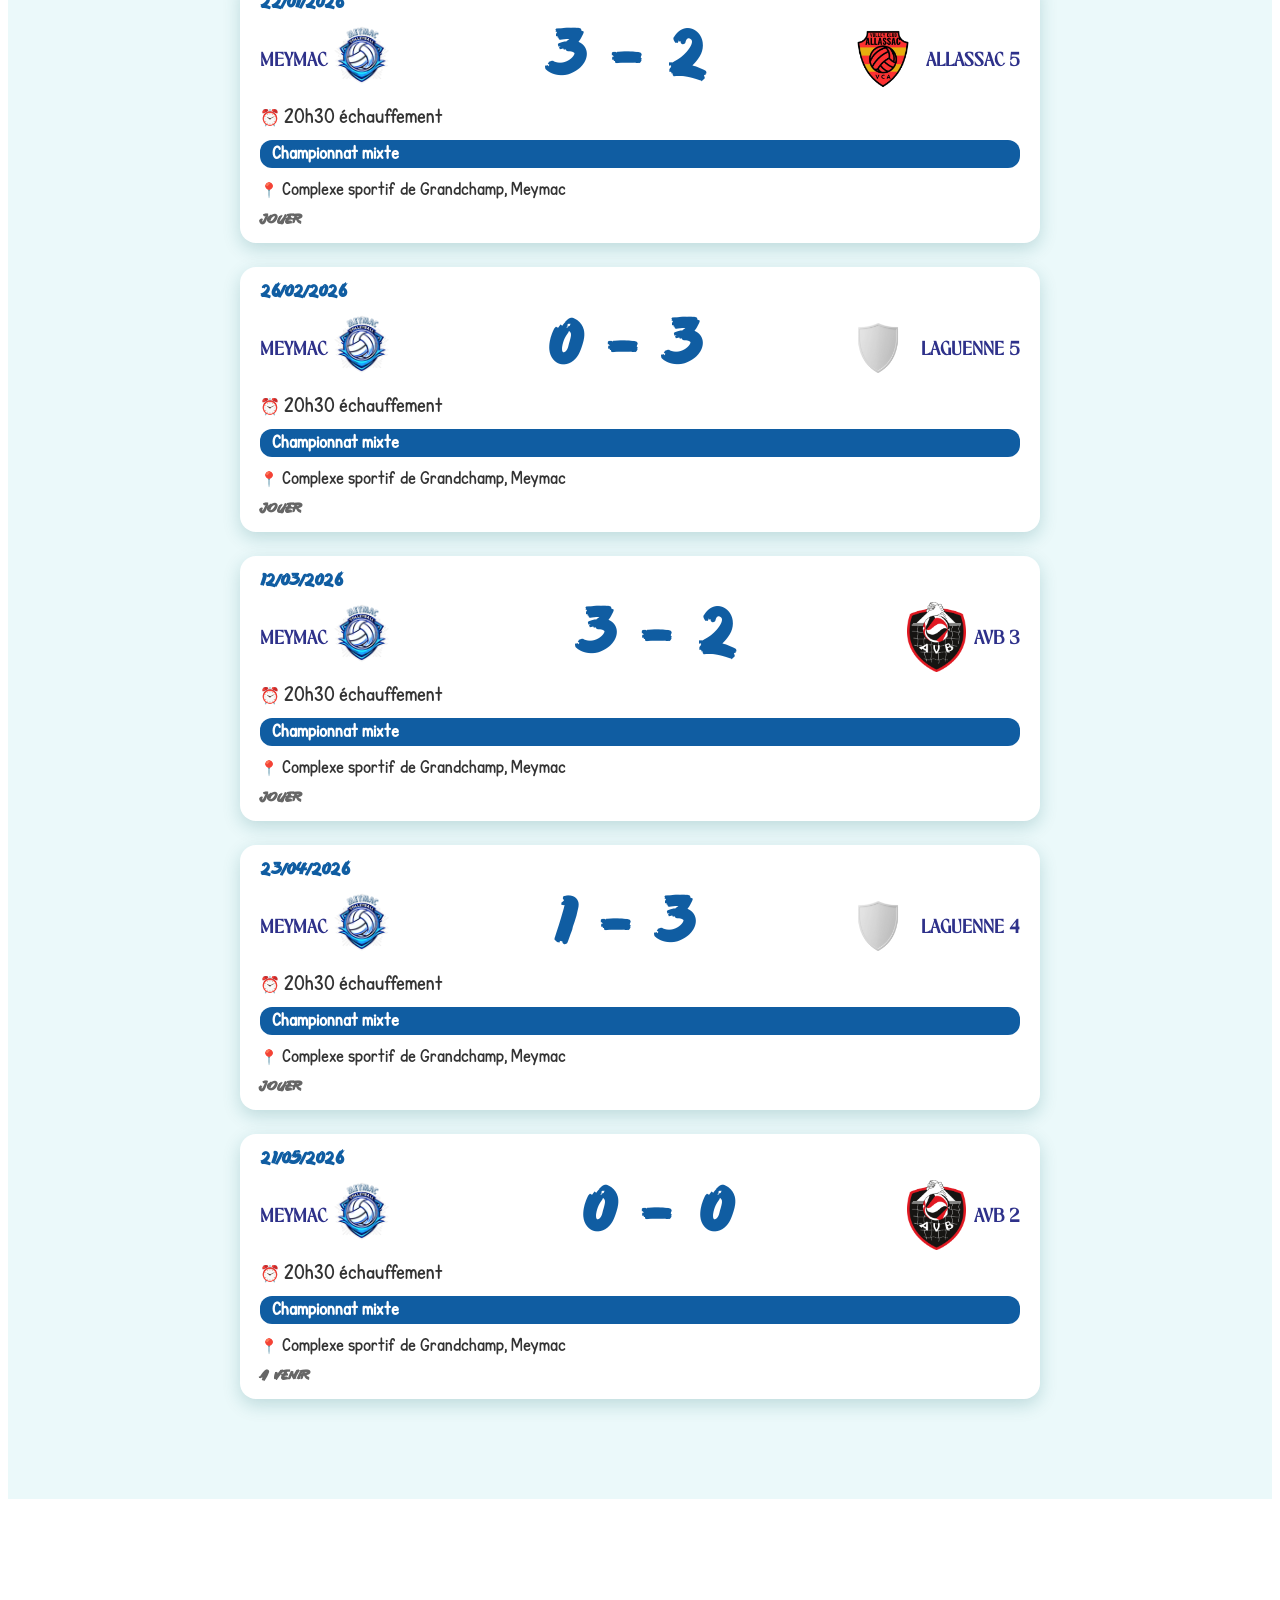
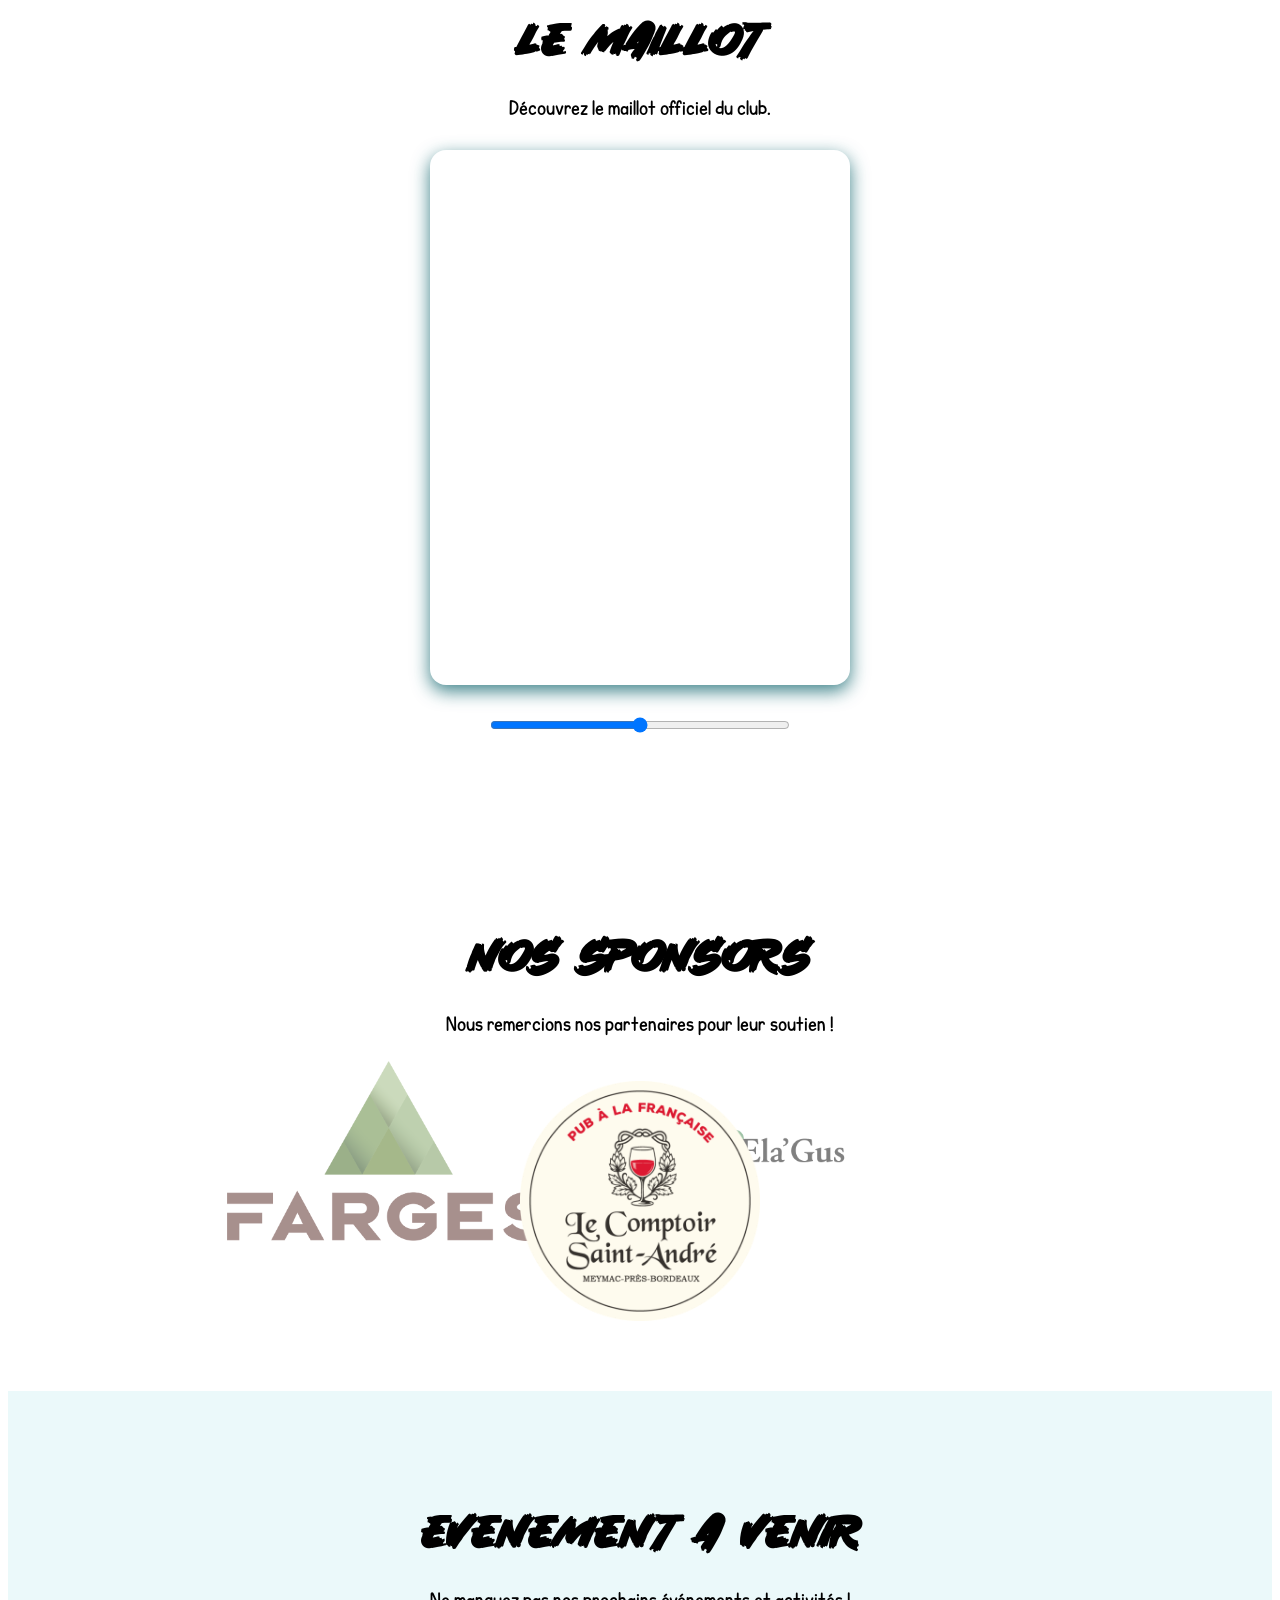
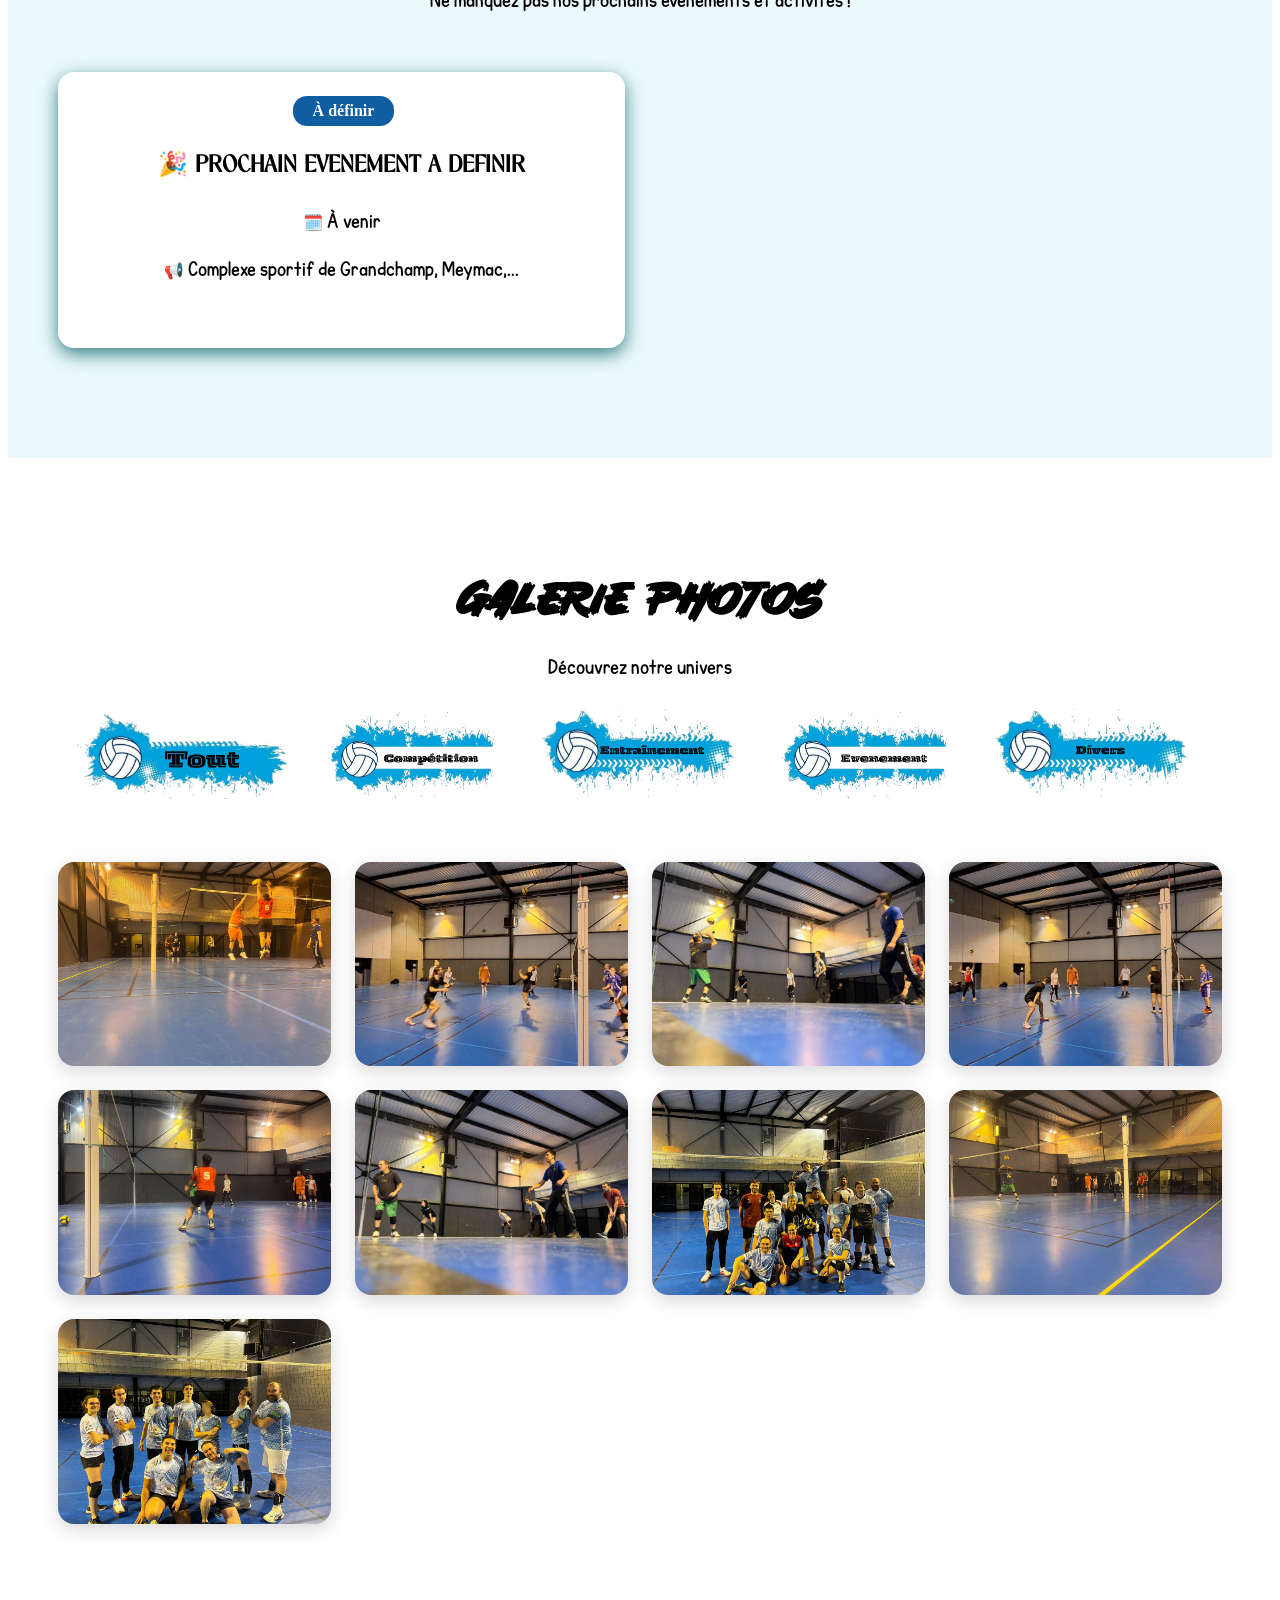
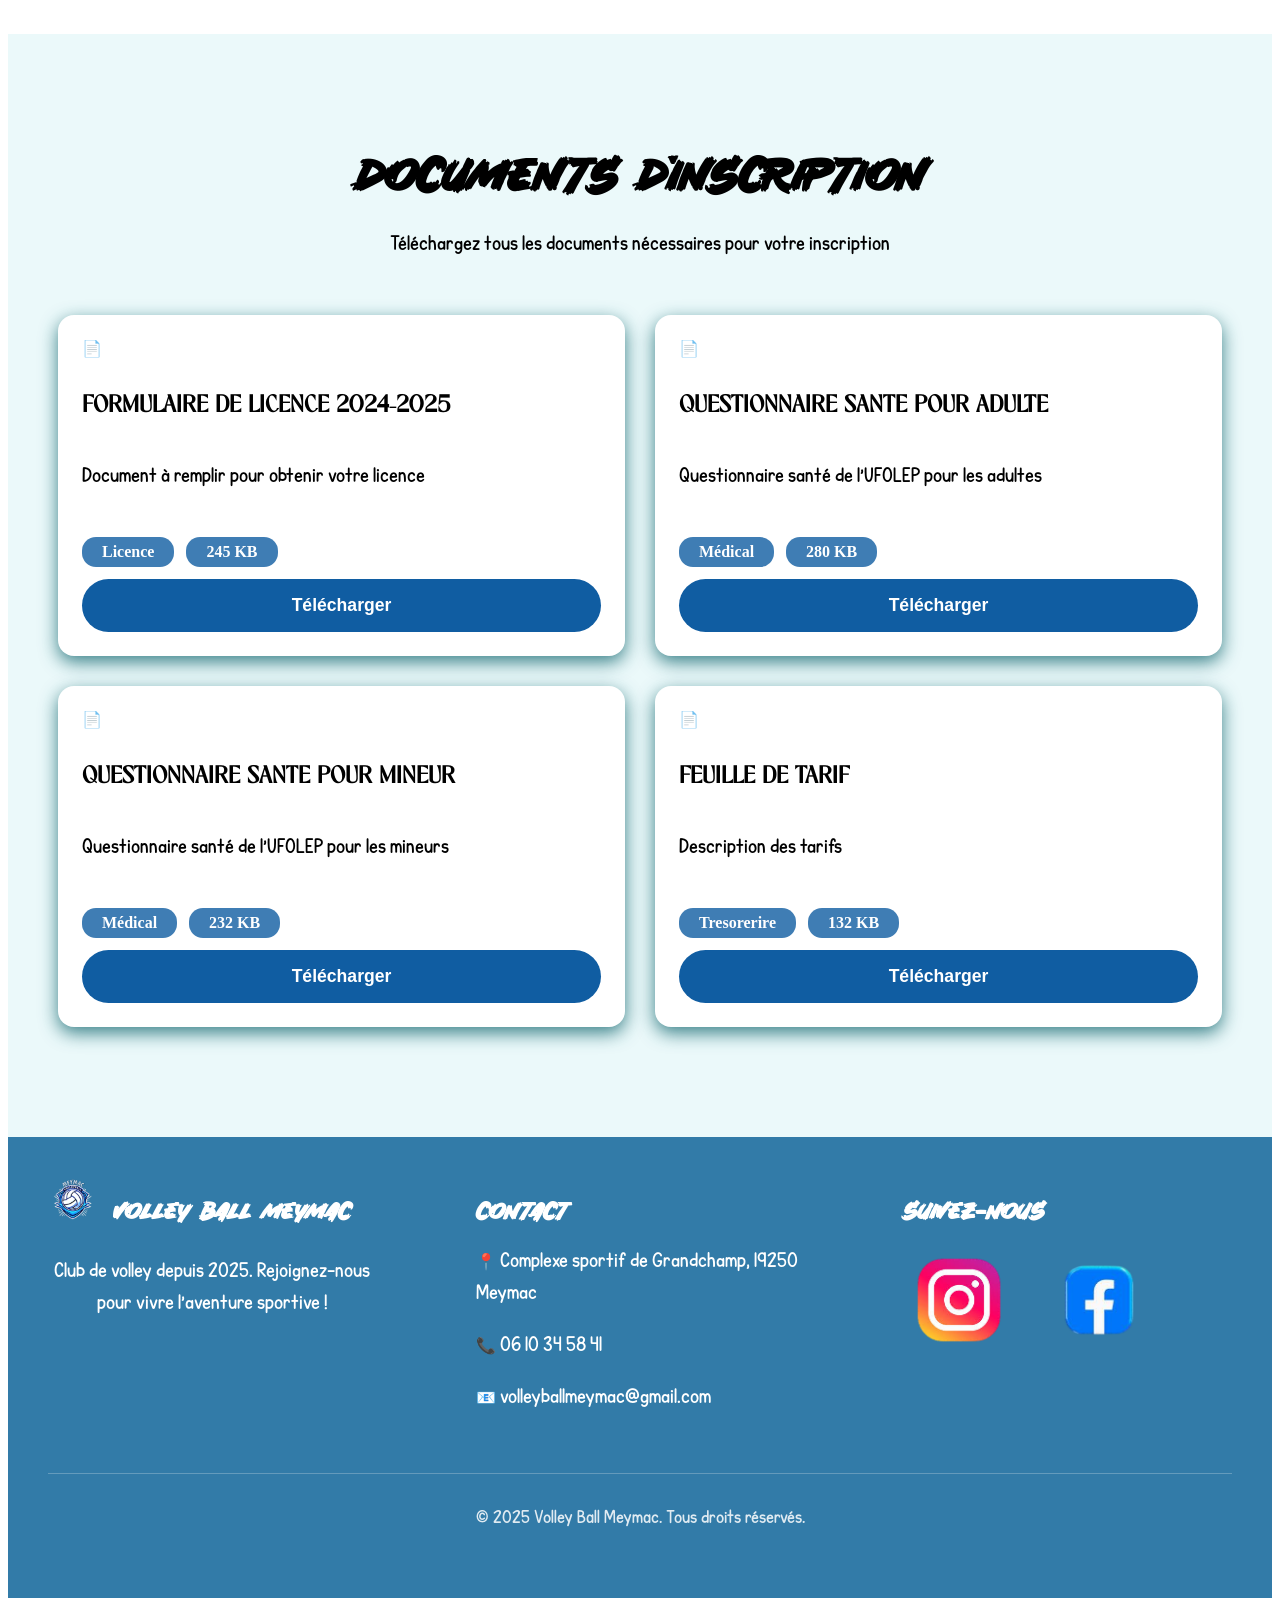
==== commit 6cf25bad: "Update index.html" ====
--- a/index.html
+++ b/index.html
@@ -210,7 +210,7 @@
                 <div class="team">
                     <span class="team-name">Meymac<img class="logo-team" src="img-code/club.png"></span>
                 </div>
-                <div class="team-score">0 - 0</div>
+                <div class="team-score">1 - 3</div>
                 <div class="team">
                      <span class="team-name"><img class="logo-team" src="logo-club/laguenne.png">Laguenne 4</span>
                 </div>
@@ -218,7 +218,7 @@
             <div class="match-score">⏰ 20h30 échauffement</div>
             <div class="match-type">Championnat mixte</div>
             <div class="match-location">📍 Complexe sportif de Grandchamp, Meymac</div>
-            <div class="match-status">À venir</div>
+            <div class="match-status">jouer</div>
         </div>
 
     <!-- Match 21/05/2026 -->
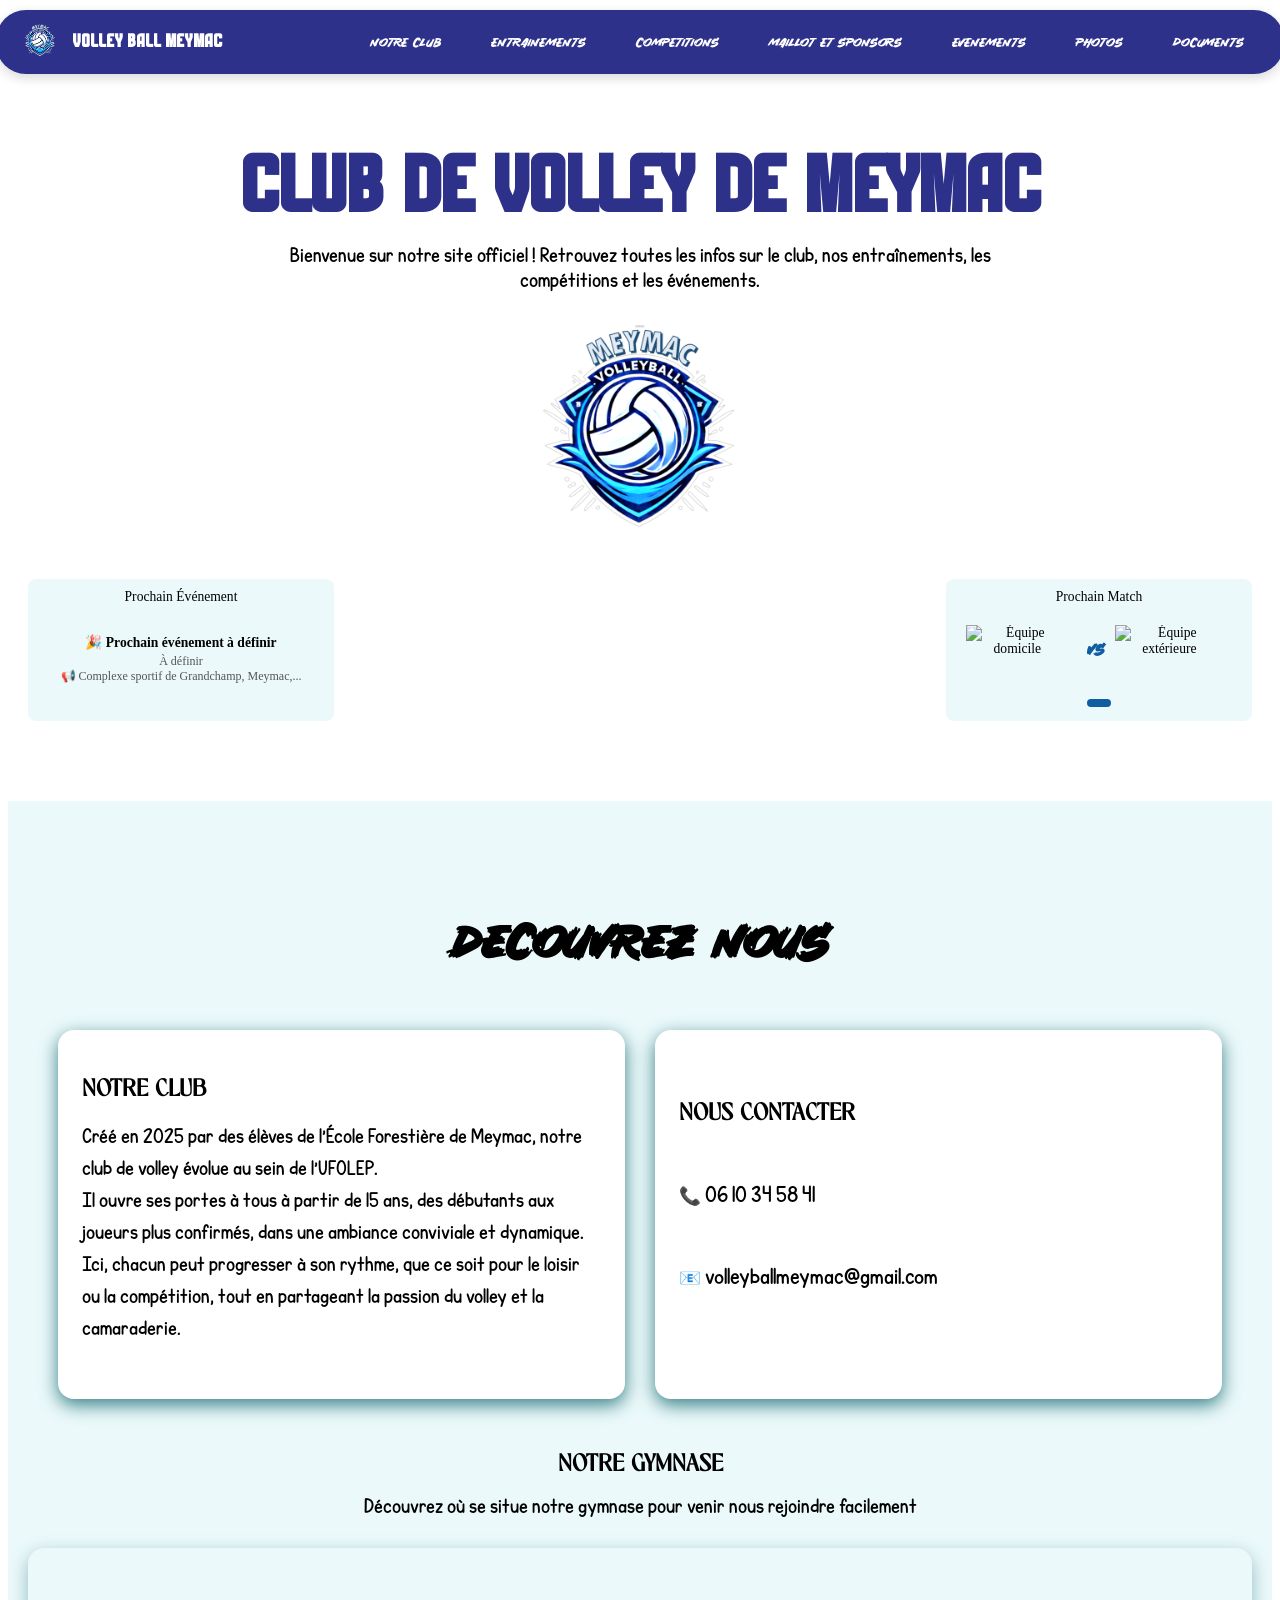
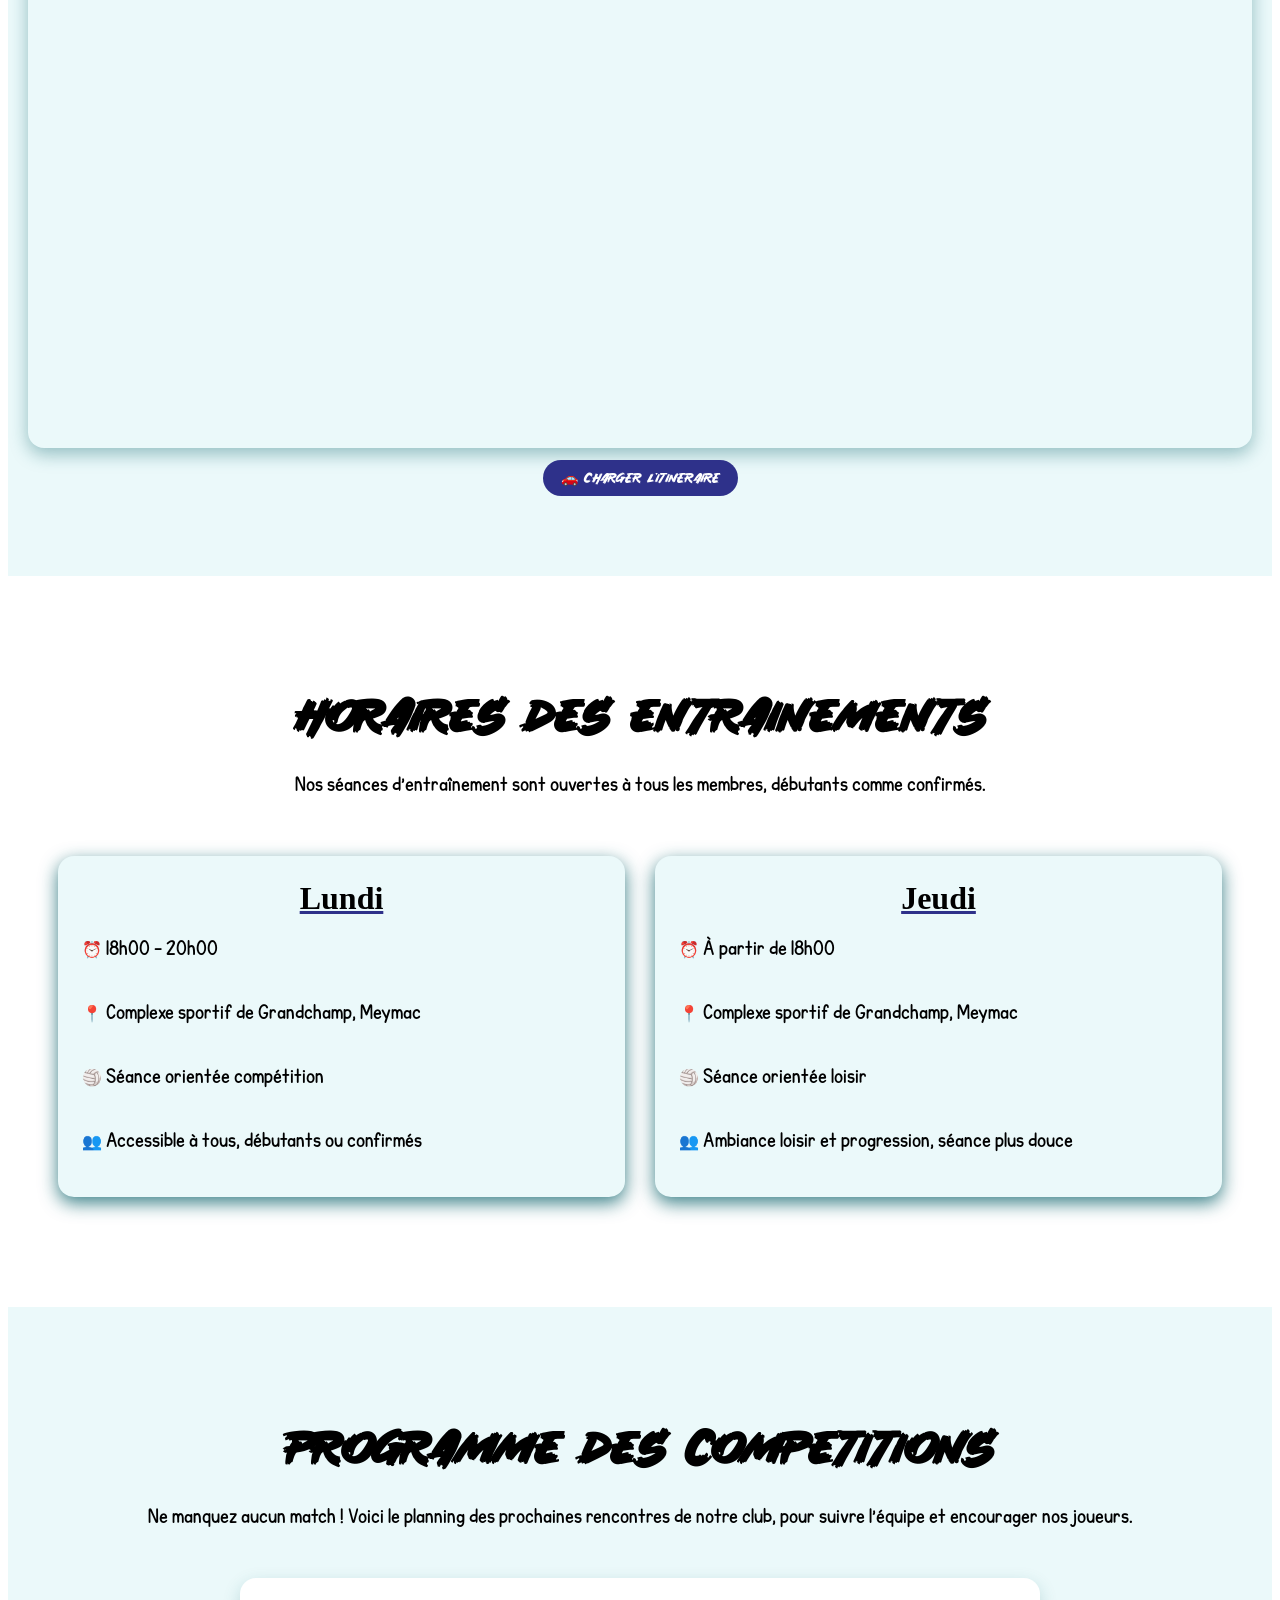
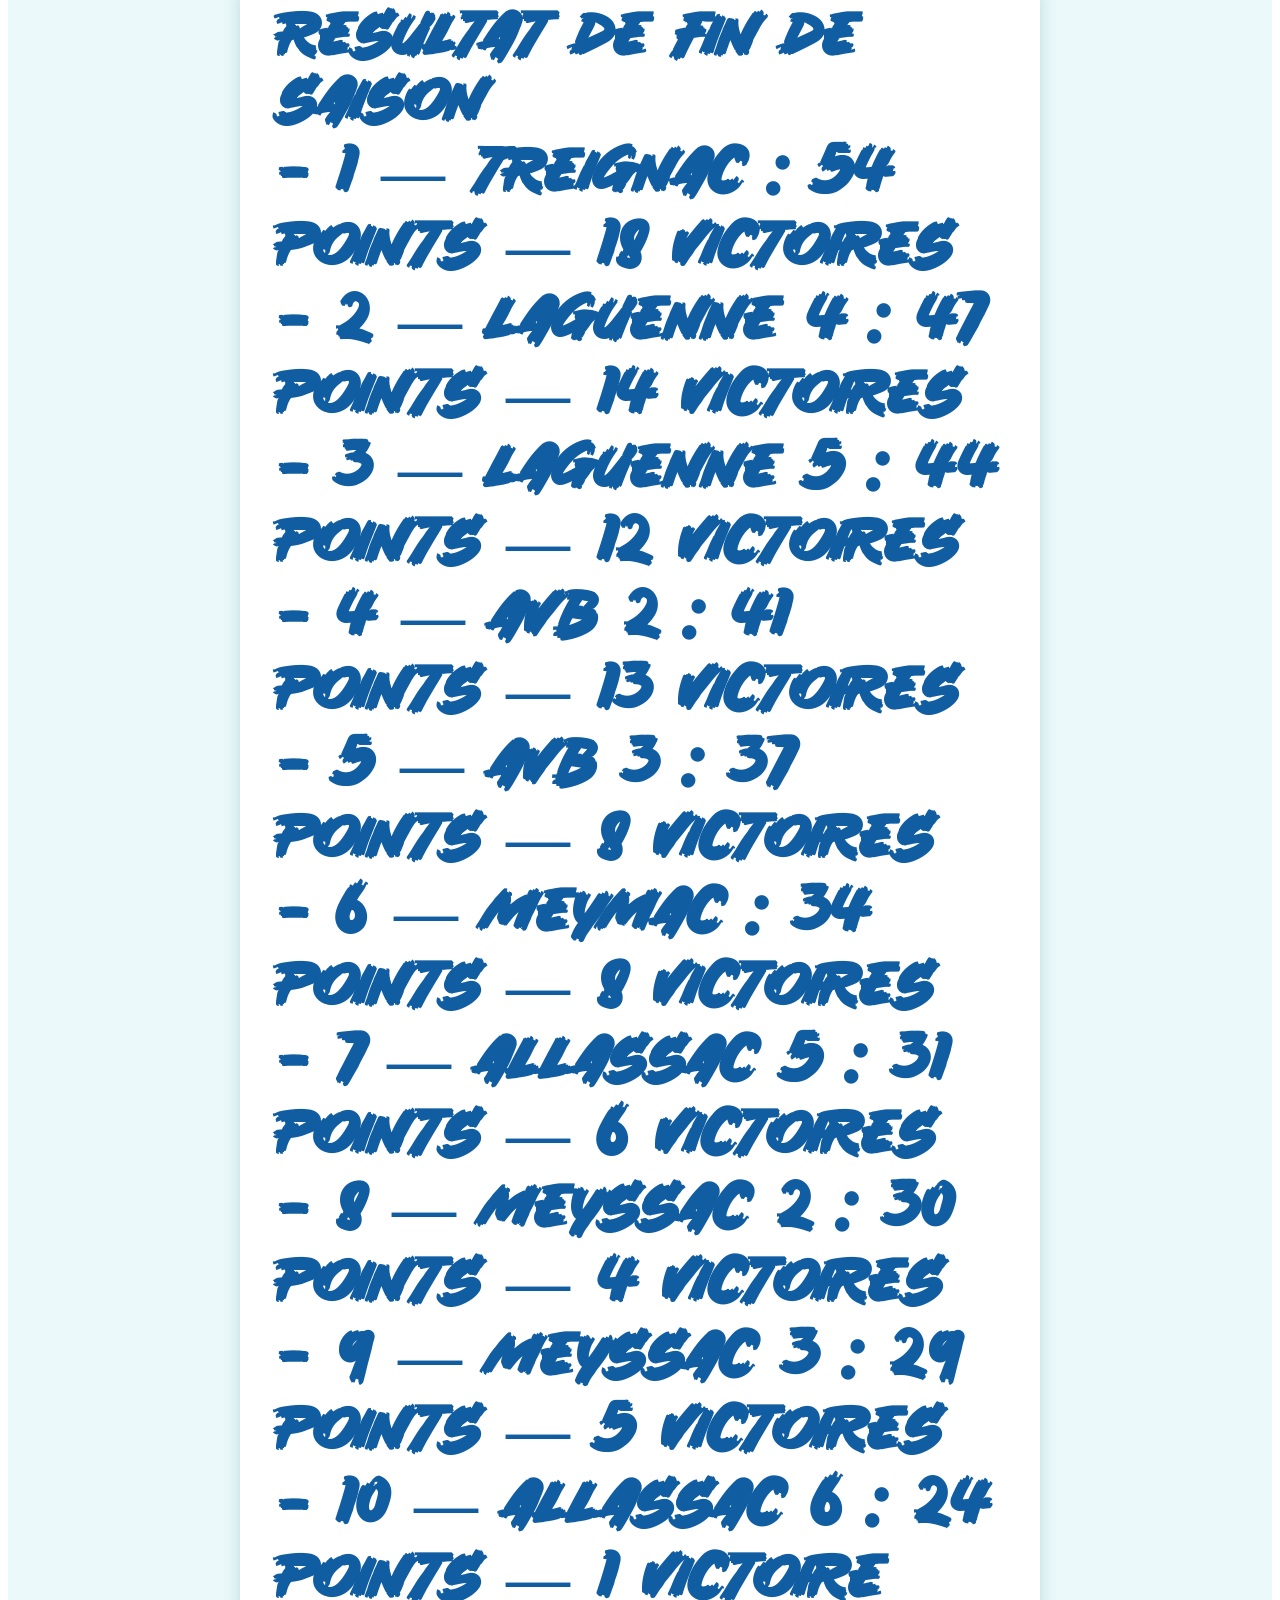
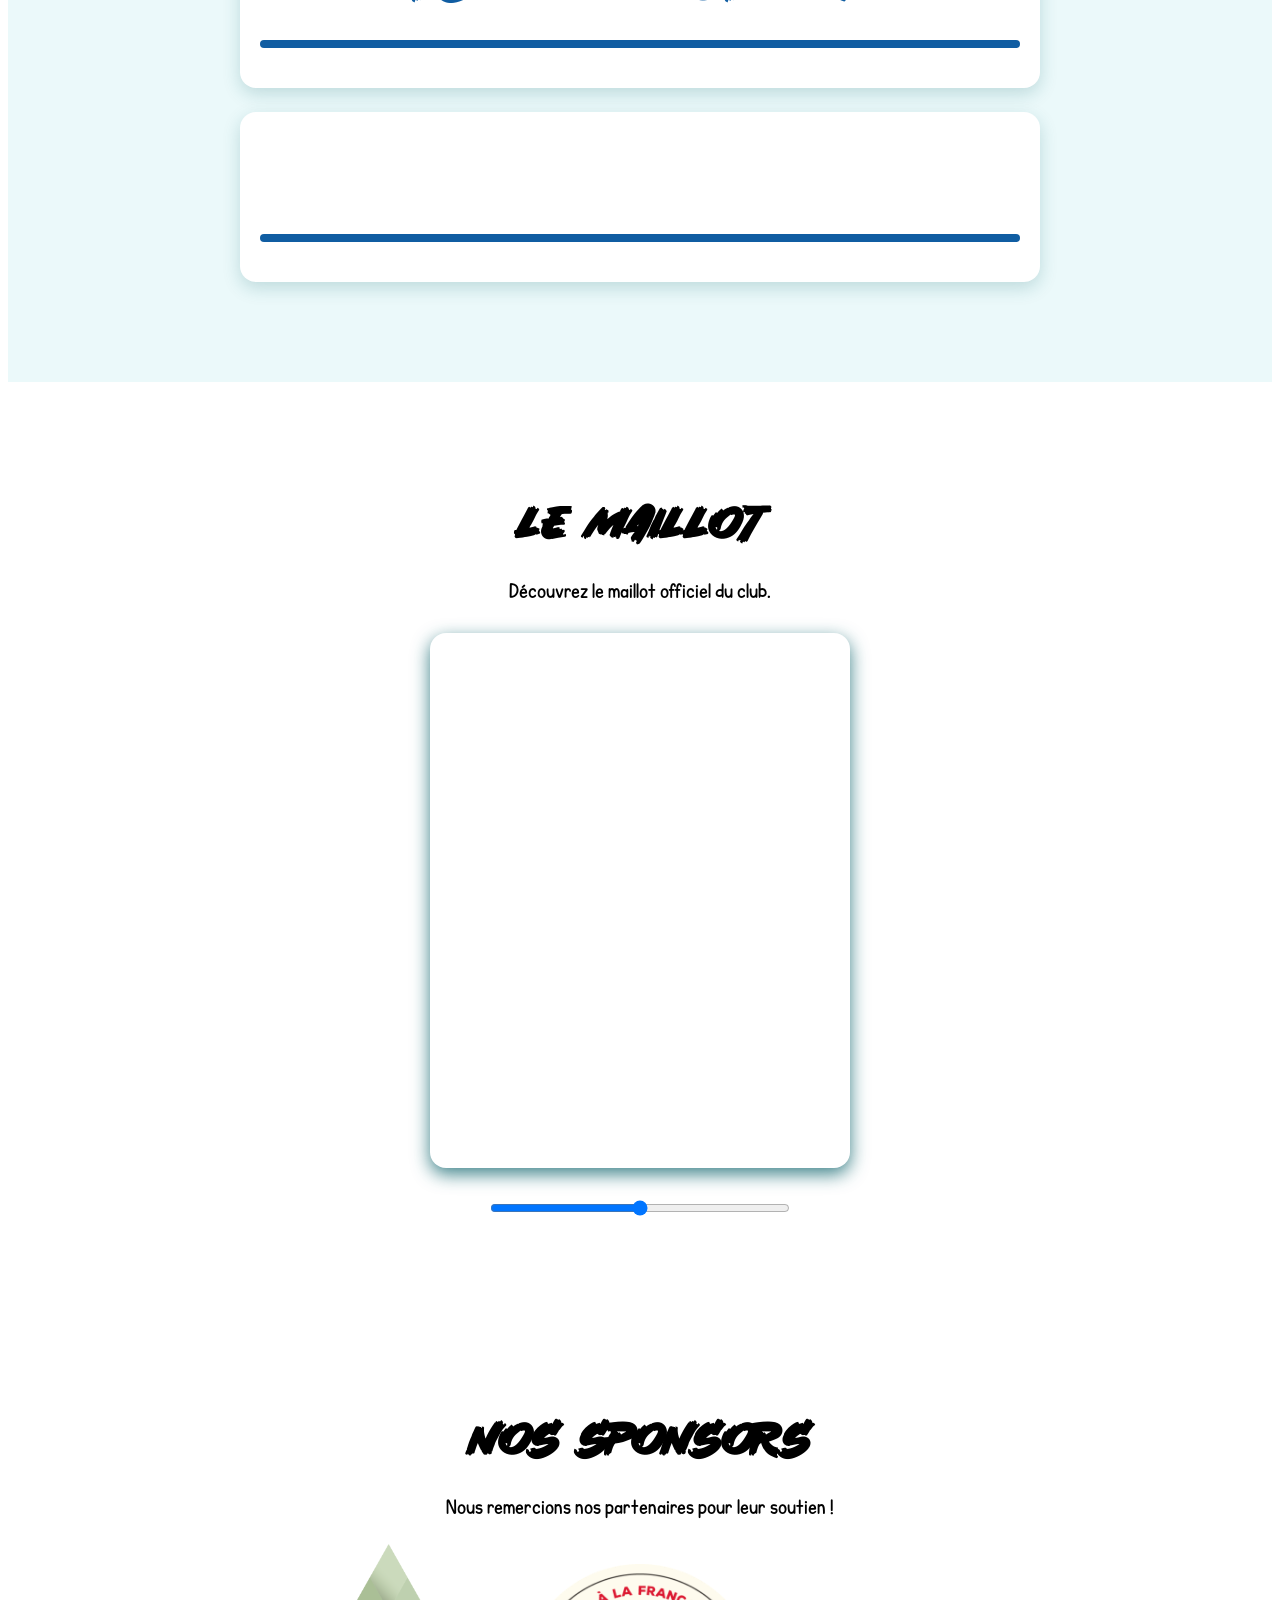
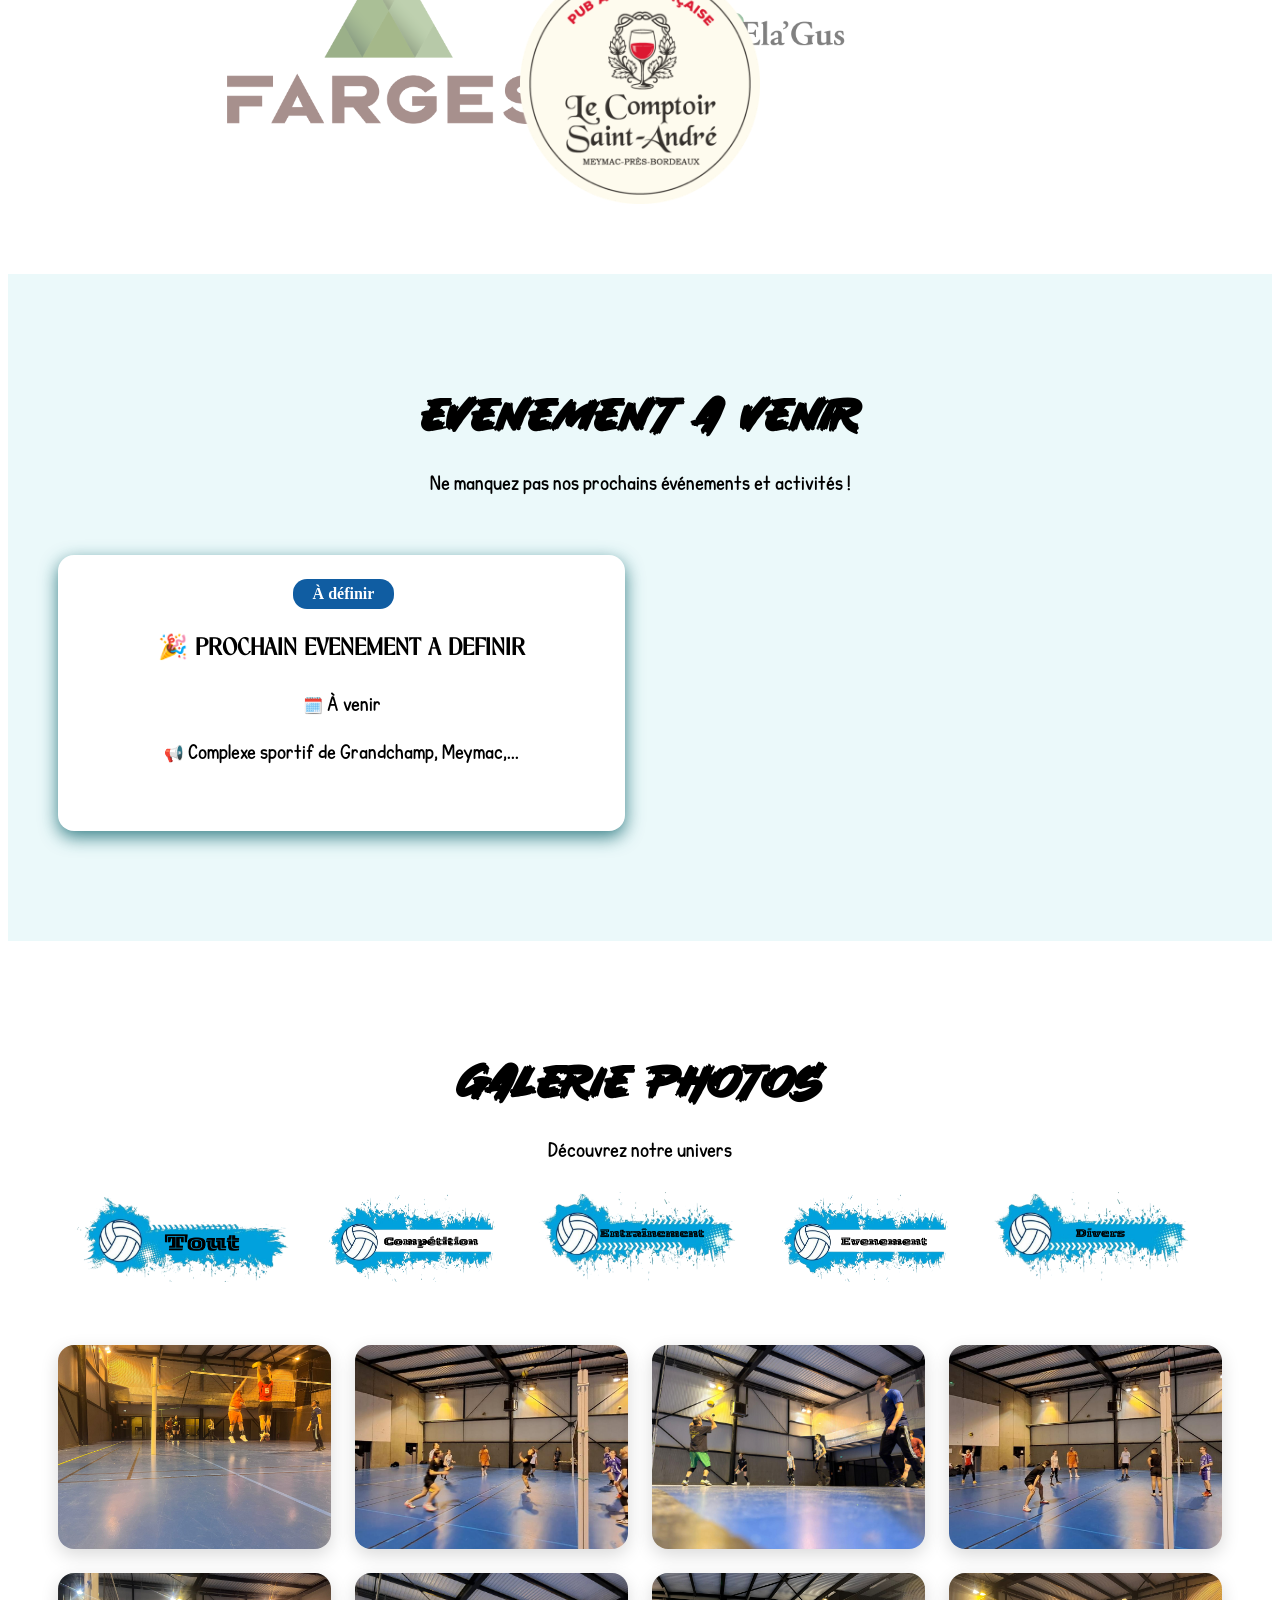
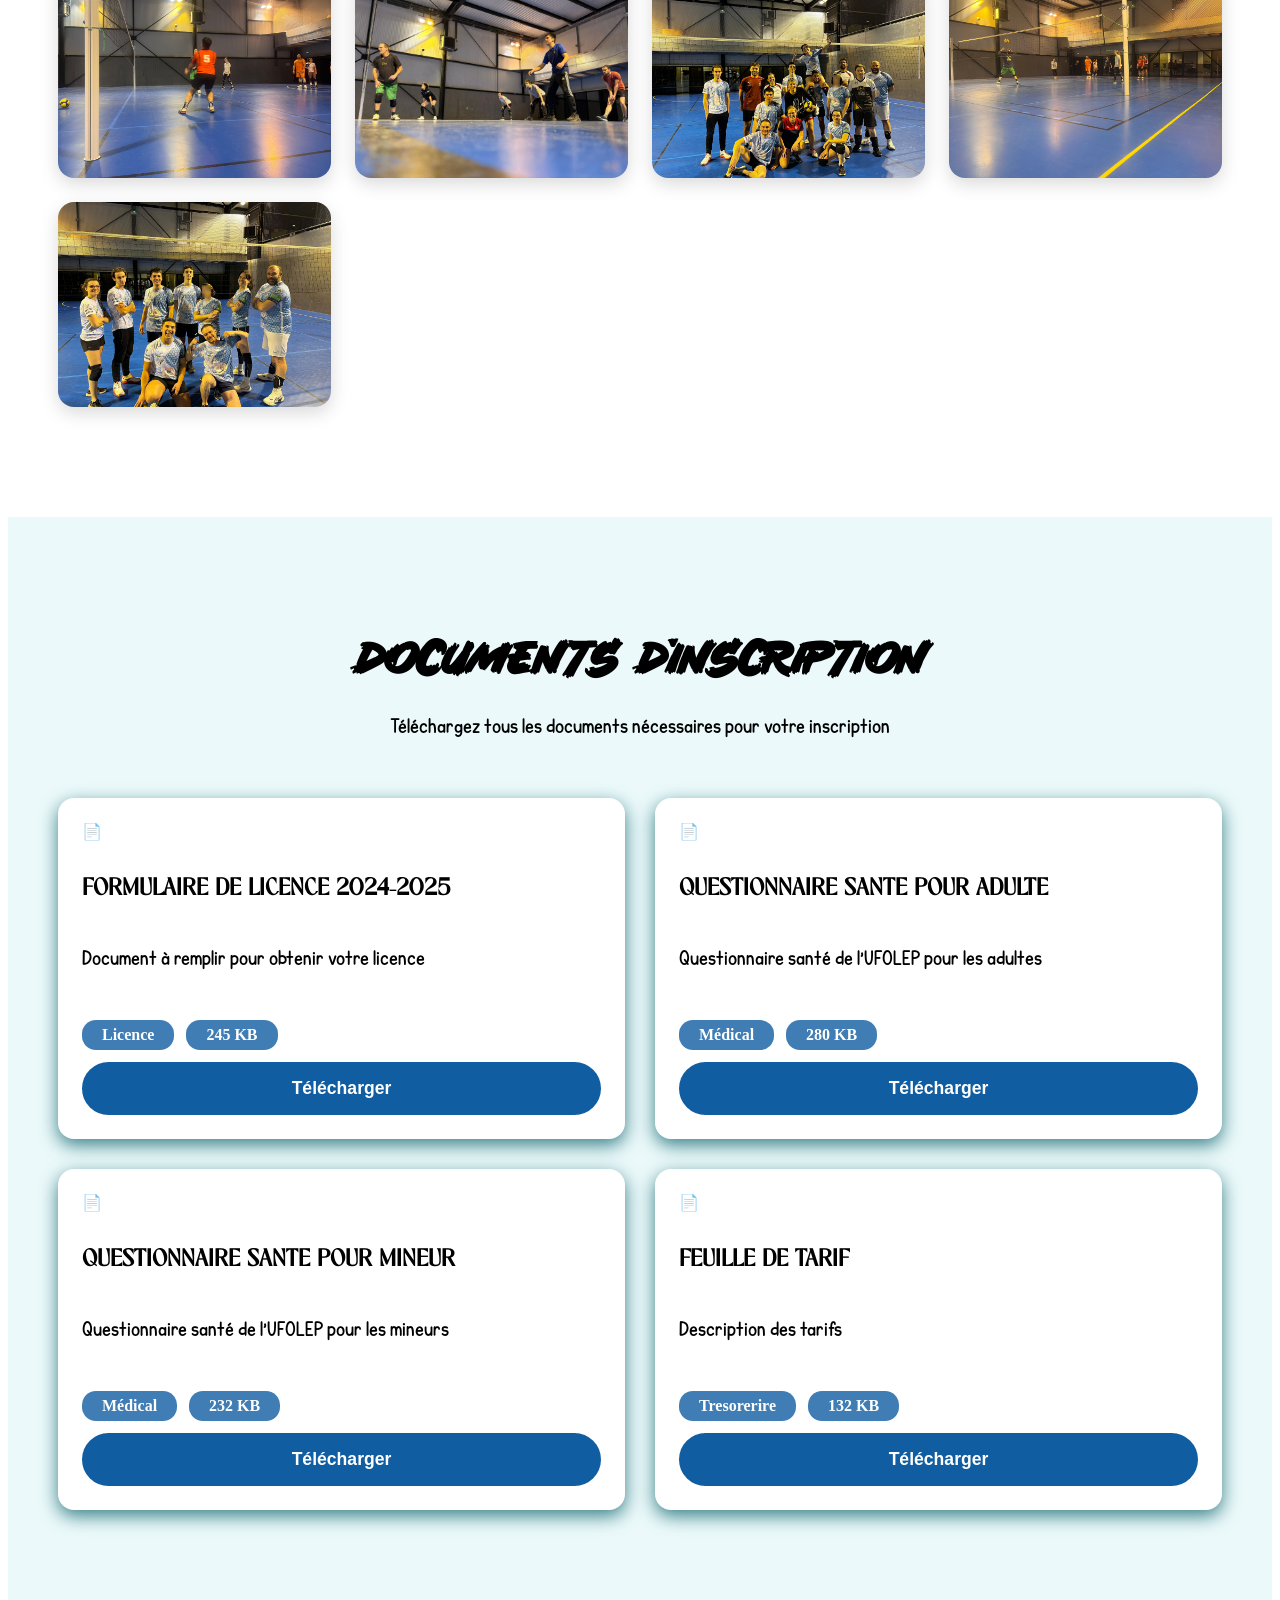
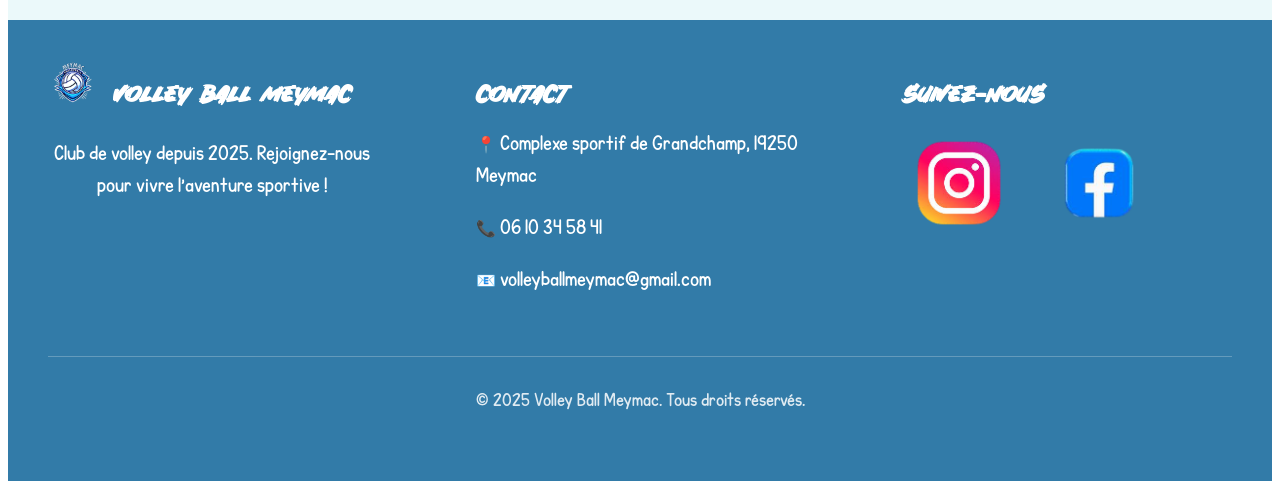
==== commit 77dde4ba: "Update index.html" ====
--- a/index.html
+++ b/index.html
@@ -148,95 +148,49 @@
     <p>Ne manquez aucun match ! Voici le planning des prochaines rencontres de notre club, pour suivre l’équipe et encourager nos joueurs.</p>
 
     <div class="match-list">
-
+        <div class="match-card match-upcoming">
+            <div class="match-date"></div>
+            <div class="match-teams">
+                <div class="team">
+                    <span class="team-name"><img class="logo-team" src=></span>
+                </div>
+                <div class="team-score">Résultat de fin de saison<br>
+                    - 1 — Treignac : 54 points — 18 victoires<br>
+                    - 2 — Laguenne 4 : 47 points — 14 victoires<br>
+                    - 3 — Laguenne 5 : 44 points — 12 victoires<br>
+                    - 4 — AVB 2 : 41 points — 13 victoires<br>
+                    - 5 — AVB 3 : 37 points — 8 victoires<br>
+                    <strong>- 6 — Meymac : 34 points — 8 victoires</strong><br>
+                    - 7 — Allassac 5 : 31 points — 6 victoires<br>
+                    - 8 — Meyssac 2 : 30 points — 4 victoires<br>
+                    - 9 — Meyssac 3 : 29 points — 5 victoires<br>
+                    - 10 — Allassac 6 : 24 points — 1 victoire<br>
+                </div>
+                <div class="team">
+                    <span class="team-name"><img class="logo-team" src=></span>
+                 </div>
+            </div>
+            <div class="match-score"></div>
+            <div class="match-type"></div>
+            <div class="match-location"></div>
+            <div class="match-status"></div>
+        </div>        
     <!-- Match allassac -->
         <div class="match-card match-upcoming">
-            <div class="match-date">22/01/2026</div>
+            <div class="match-date"></div>
             <div class="match-teams">
                 <div class="team">
-                    <span class="team-name">Meymac<img class="logo-team" src="img-code/club.png"></span>
-                </div>
-                <div class="team-score">3 - 2</div>
+                    <span class="team-name"><img class="logo-team" src=></span>
+                </div>
+                <div class="team-score"></div>
                 <div class="team">
-                    <span class="team-name"><img class="logo-team" src="logo-club/allassac.png">Allassac 5</span>
+                    <span class="team-name"><img class="logo-team" src=></span>
                  </div>
             </div>
-            <div class="match-score">⏰ 20h30 échauffement</div>
-            <div class="match-type">Championnat mixte</div>
-            <div class="match-location">📍 Complexe sportif de Grandchamp, Meymac</div>
-            <div class="match-status">Jouer</div>
-        </div>
-
-    <!-- Match Laguenne -->
-        <div class="match-card match-upcoming">
-            <div class="match-date">26/02/2026</div>
-            <div class="match-teams">
-                <div class="team">
-                    <span class="team-name">Meymac<img class="logo-team" src="img-code/club.png"></span>
-                </div>
-                <div class="team-score">0 - 3</div>
-                <div class="team">
-                    <span class="team-name"><img class="logo-team" src="logo-club/laguenne.png">Laguenne 5</span>
-                </div>
-            </div>
-            <div class="match-score">⏰ 20h30 échauffement</div>
-            <div class="match-type">Championnat mixte</div>
-            <div class="match-location">📍 Complexe sportif de Grandchamp, Meymac</div>
-            <div class="match-status">Jouer</div>
-        </div>
-
-    <!-- Match 12/03/2026 -->
-        <div class="match-card match-upcoming">
-            <div class="match-date">12/03/2026</div>
-            <div class="match-teams">
-                <div class="team">
-                    <span class="team-name">Meymac<img class="logo-team" src="img-code/club.png"></span>
-                </div>
-                <div class="team-score">3 - 2</div>
-                <div class="team">
-                    <span class="team-name"><img class="logo-team" src="logo-club/AVB.png">AVB 3</span>
-                </div>
-            </div>
-            <div class="match-score">⏰ 20h30 échauffement</div>
-            <div class="match-type">Championnat mixte</div>
-            <div class="match-location">📍 Complexe sportif de Grandchamp, Meymac</div>
-            <div class="match-status">Jouer</div>
-        </div>
-
-    <!-- Match 23/04/2026 -->
-        <div class="match-card match-upcoming">
-            <div class="match-date">23/04/2026</div>
-            <div class="match-teams">
-                <div class="team">
-                    <span class="team-name">Meymac<img class="logo-team" src="img-code/club.png"></span>
-                </div>
-                <div class="team-score">1 - 3</div>
-                <div class="team">
-                     <span class="team-name"><img class="logo-team" src="logo-club/laguenne.png">Laguenne 4</span>
-                </div>
-            </div>
-            <div class="match-score">⏰ 20h30 échauffement</div>
-            <div class="match-type">Championnat mixte</div>
-            <div class="match-location">📍 Complexe sportif de Grandchamp, Meymac</div>
-            <div class="match-status">jouer</div>
-        </div>
-
-    <!-- Match 21/05/2026 -->
-        <div class="match-card match-upcoming">
-            <div class="match-date">21/05/2026</div>
-            <div class="match-teams">
-                <div class="team">
-                    <span class="team-name">Meymac<img class="logo-team" src="img-code/club.png"></span>
-                </div>
-                <div class="team-score">0 - 0</div>
-                <div class="team">
-                    <span class="team-name"><img class="logo-team" src="logo-club/AVB.png">AVB 2</span>
-                </div>
-            </div>
-            <div class="match-score">⏰ 20h30 échauffement</div>
-            <div class="match-type">Championnat mixte</div>
-            <div class="match-location">📍 Complexe sportif de Grandchamp, Meymac</div>
-            <div class="match-status">À venir</div>
+            <div class="match-score"></div>
+            <div class="match-type"></div>
+            <div class="match-location"></div>
+            <div class="match-status"></div>
         </div>
 
     </div>
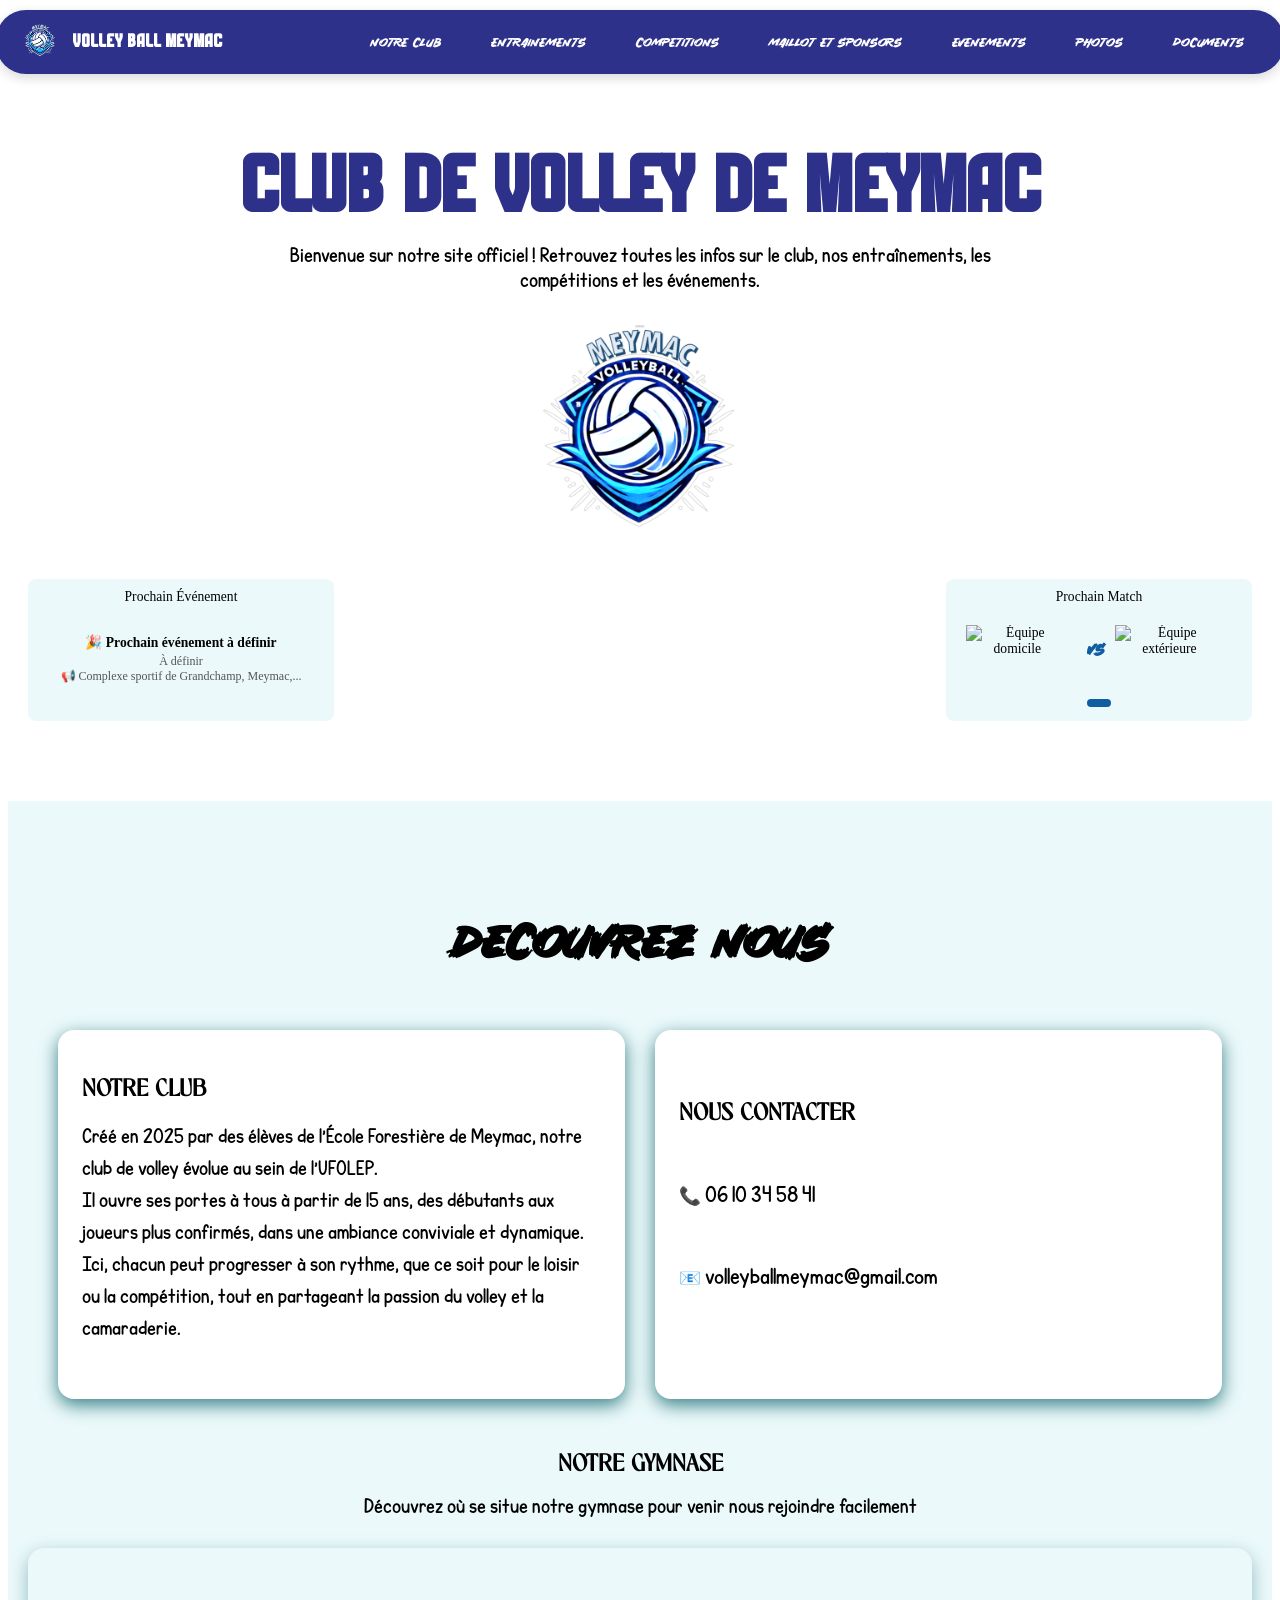
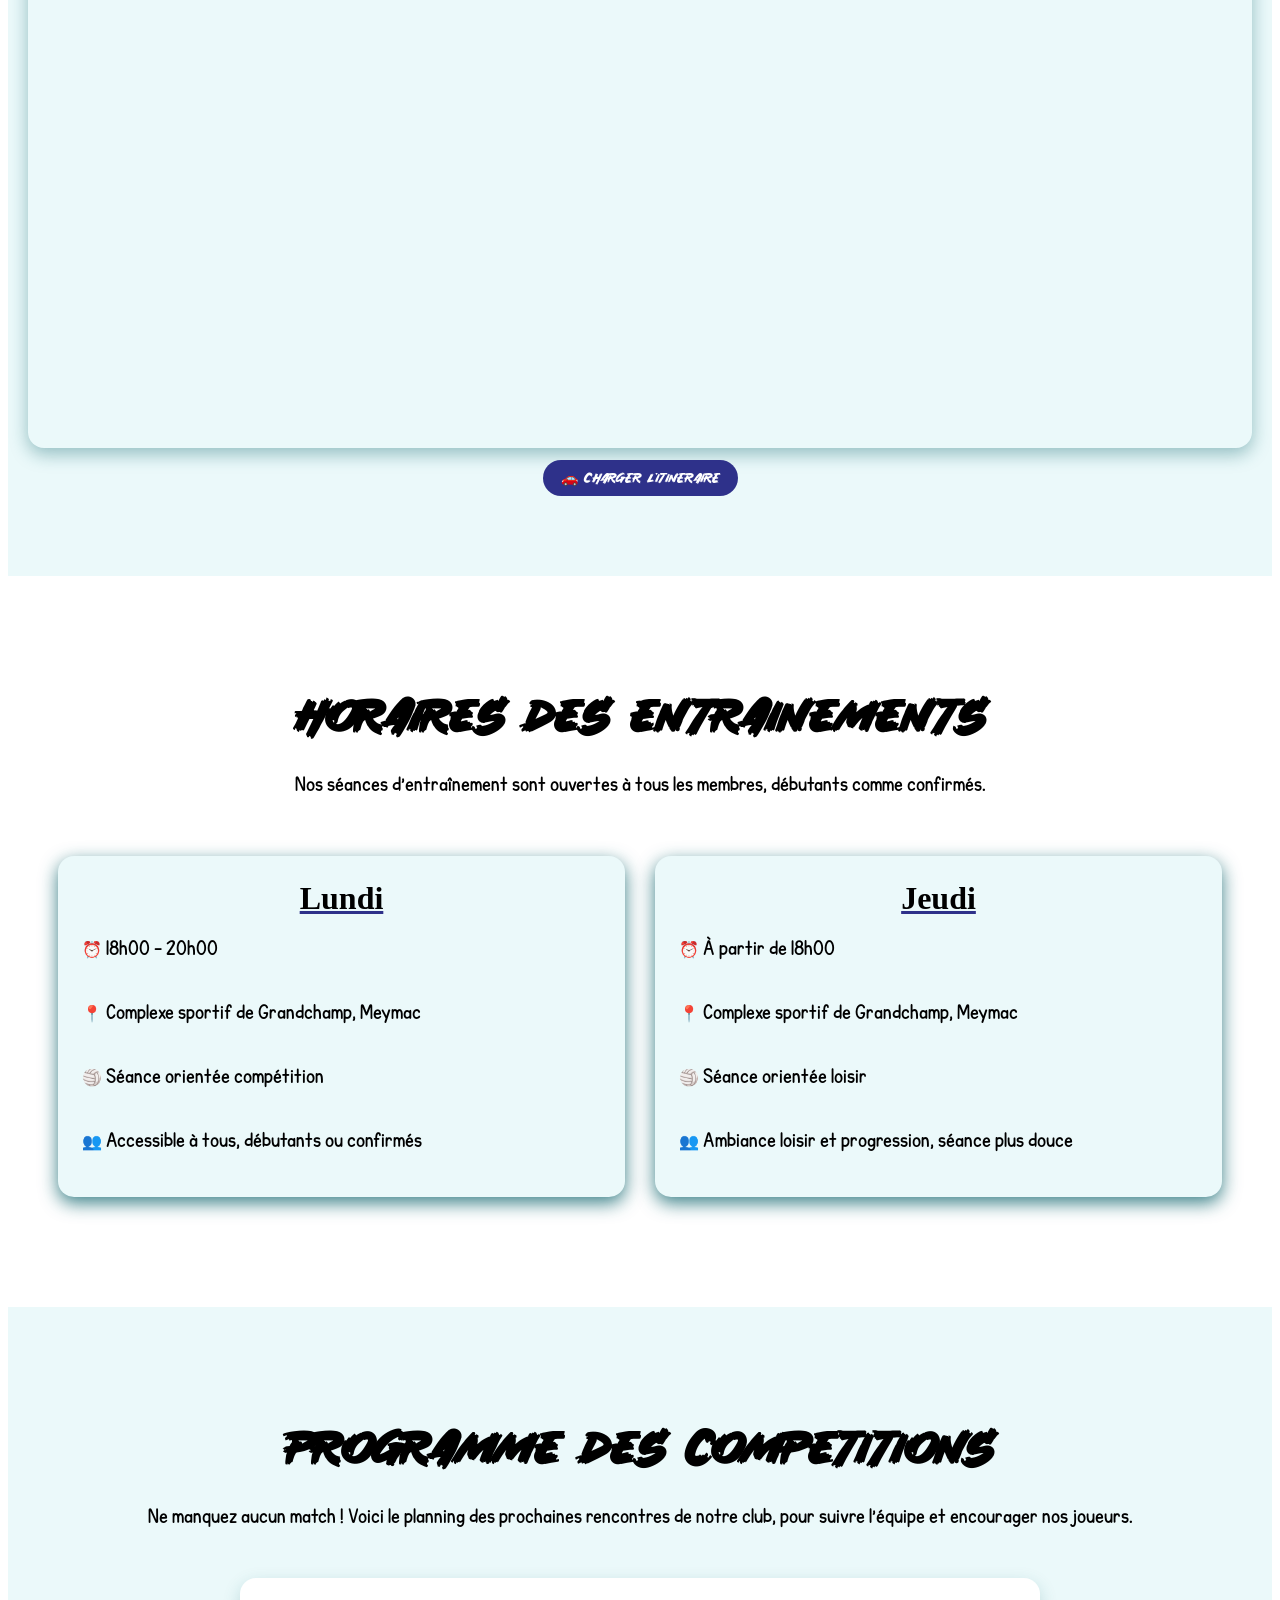
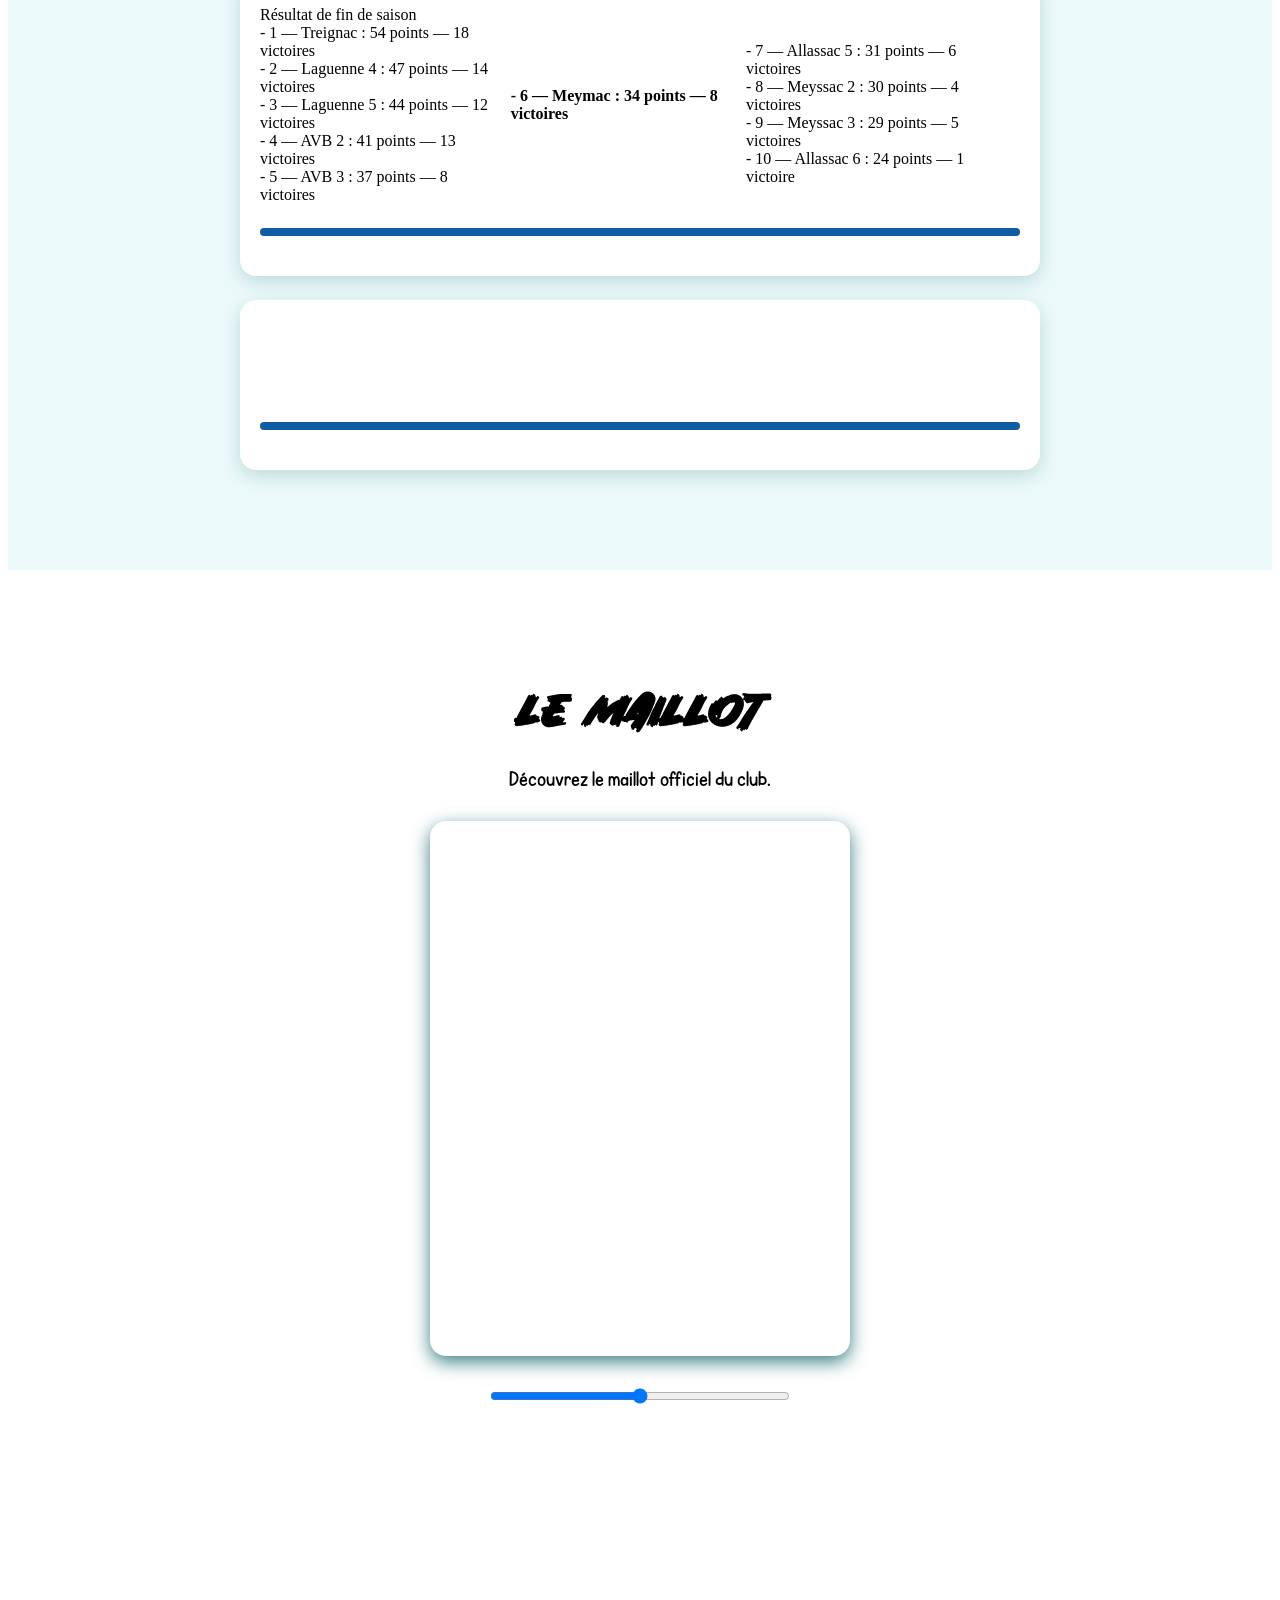
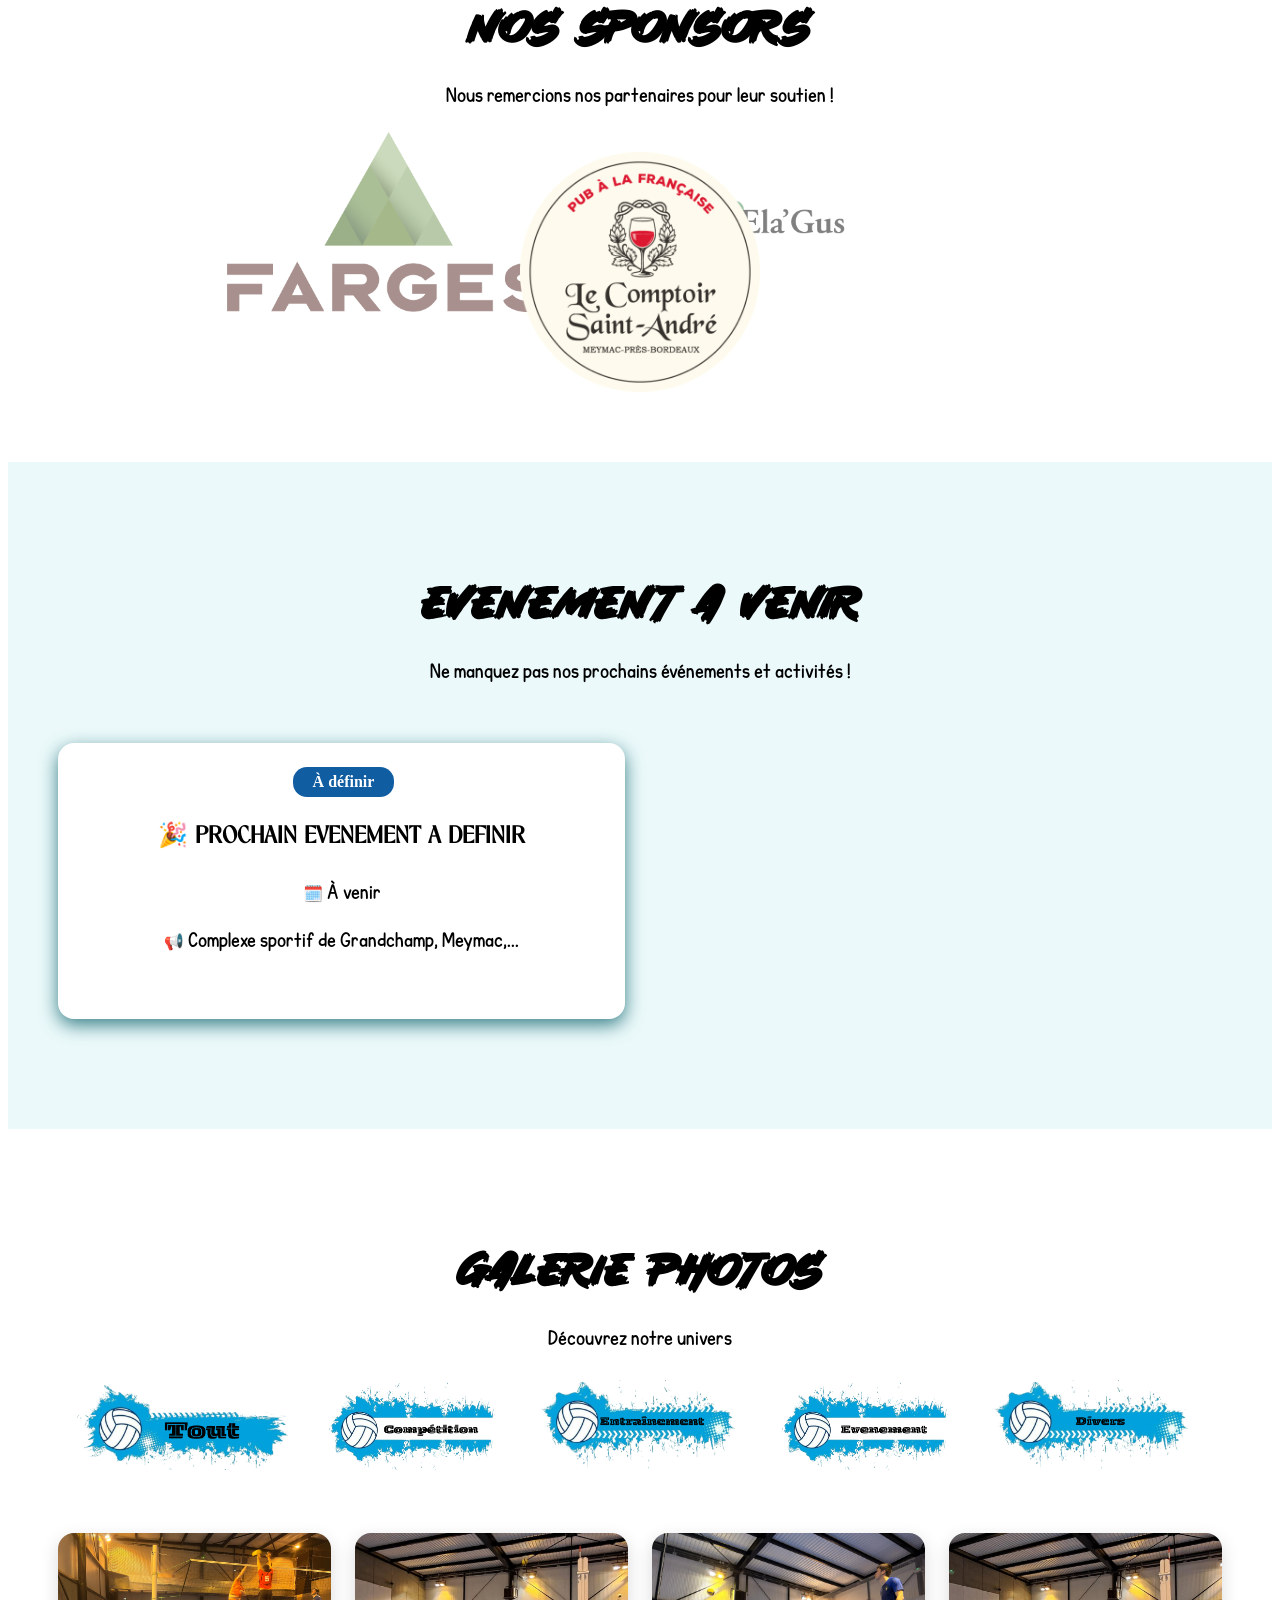
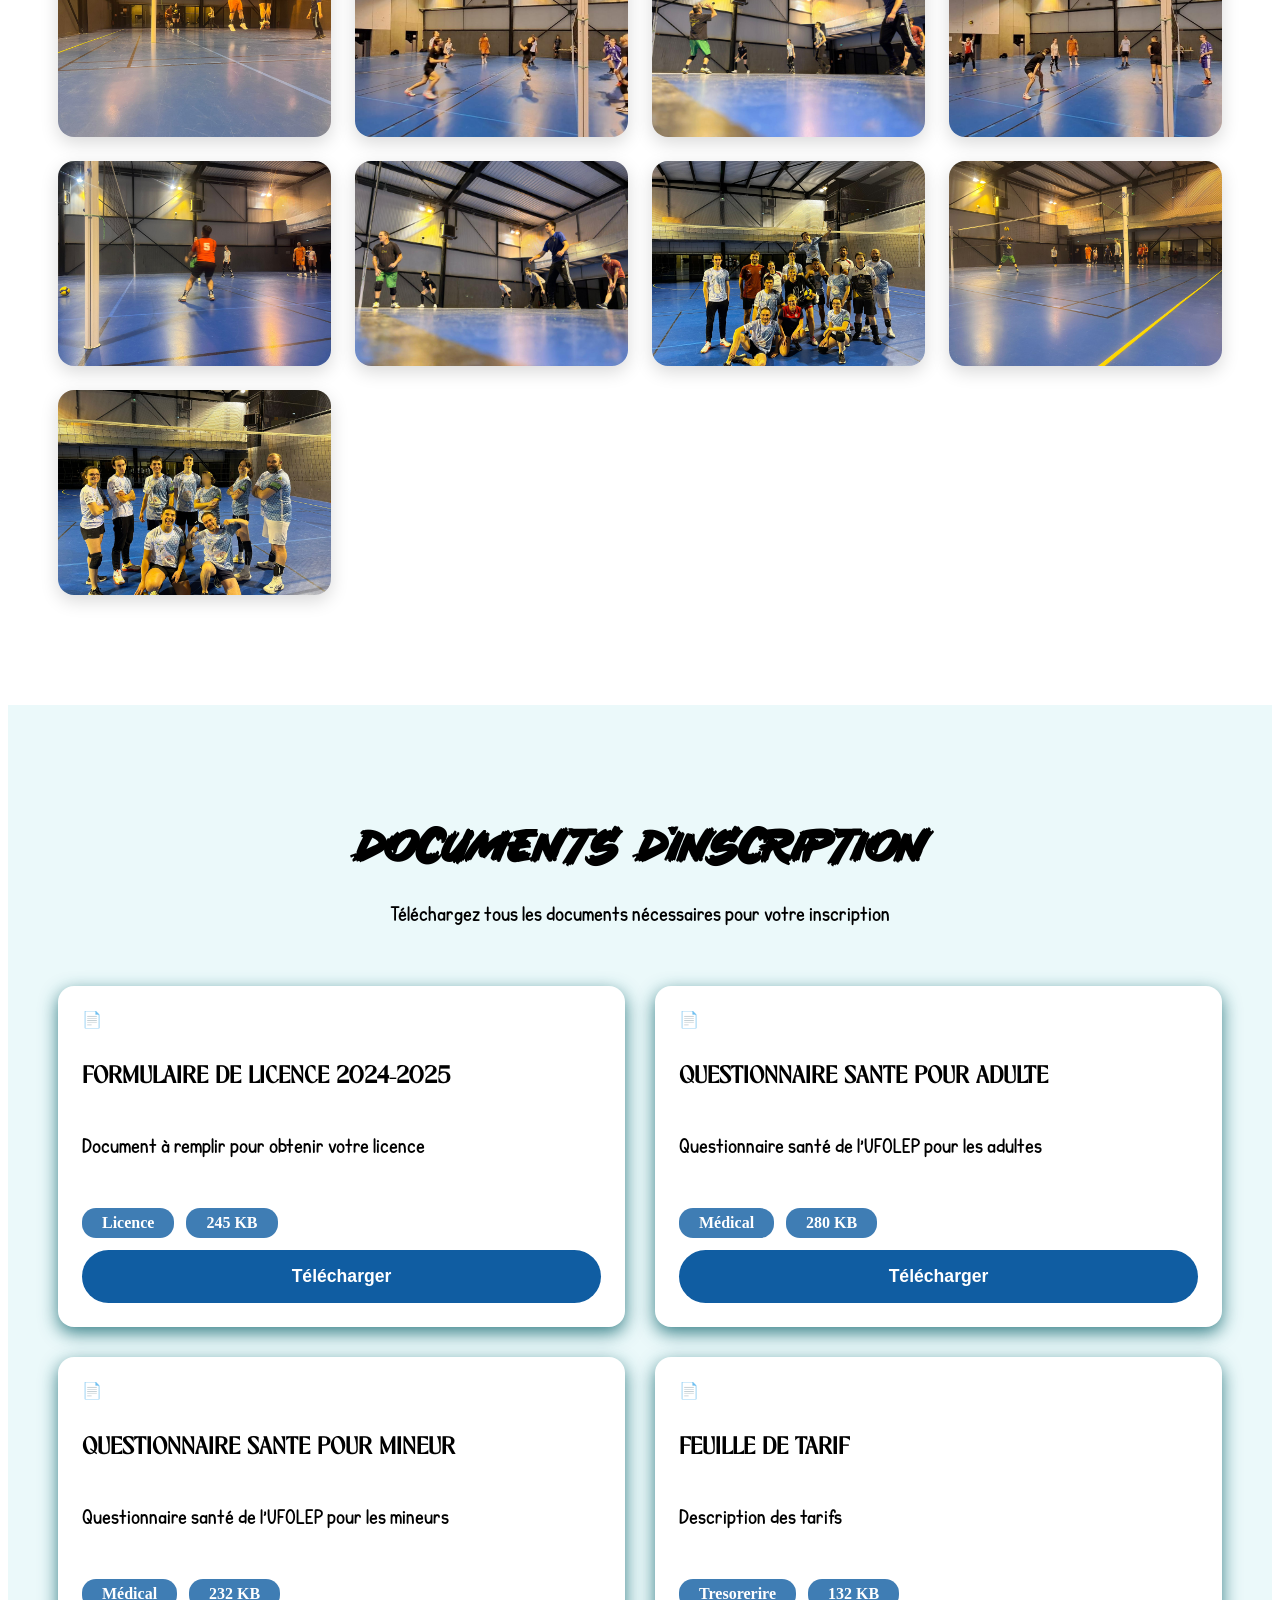
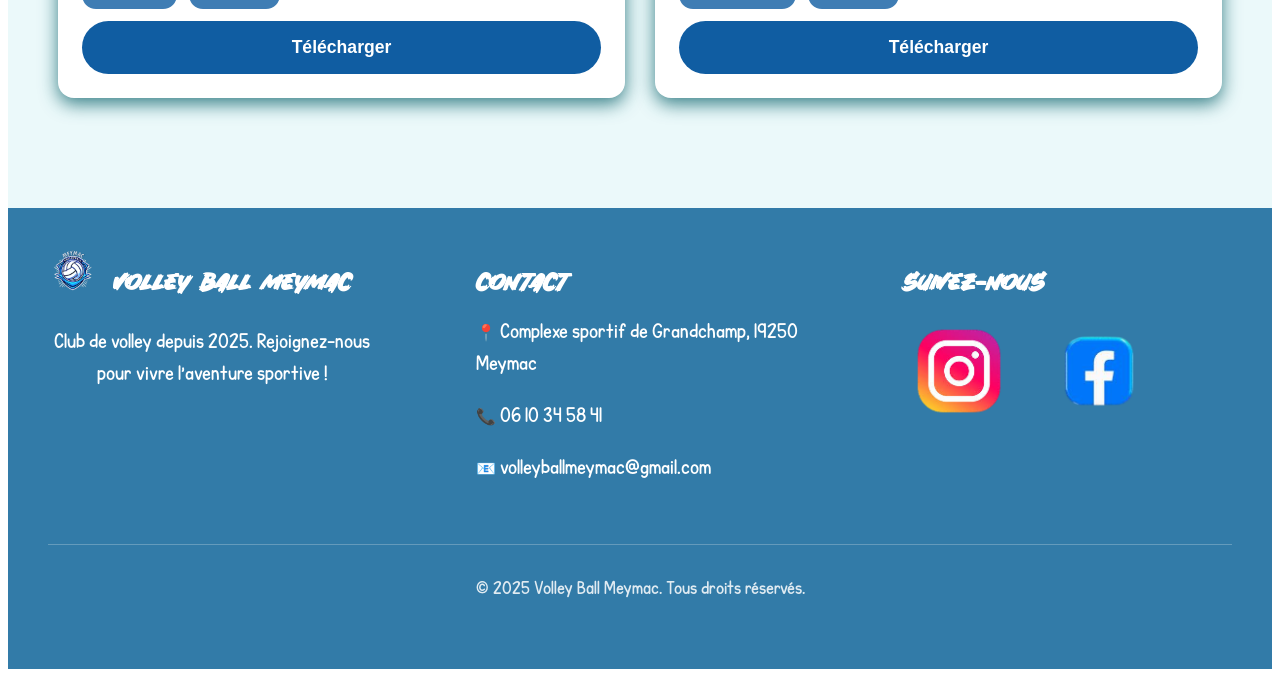
==== commit 495c4802: "Update index.html" ====
--- a/index.html
+++ b/index.html
@@ -151,10 +151,7 @@
         <div class="match-card match-upcoming">
             <div class="match-date"></div>
             <div class="match-teams">
-                <div class="team">
-                    <span class="team-name"><img class="logo-team" src=></span>
-                </div>
-                <div class="team-score">Résultat de fin de saison<br>
+                <div class="team">Résultat de fin de saison<br>
                     - 1 — Treignac : 54 points — 18 victoires<br>
                     - 2 — Laguenne 4 : 47 points — 14 victoires<br>
                     - 3 — Laguenne 5 : 44 points — 12 victoires<br>
@@ -165,7 +162,9 @@
                     - 8 — Meyssac 2 : 30 points — 4 victoires<br>
                     - 9 — Meyssac 3 : 29 points — 5 victoires<br>
                     - 10 — Allassac 6 : 24 points — 1 victoire<br>
-                </div>
+                    <span class="team-name"><img class="logo-team" src=></span>
+                </div>
+                <div class="team-score"></div>
                 <div class="team">
                     <span class="team-name"><img class="logo-team" src=></span>
                  </div>
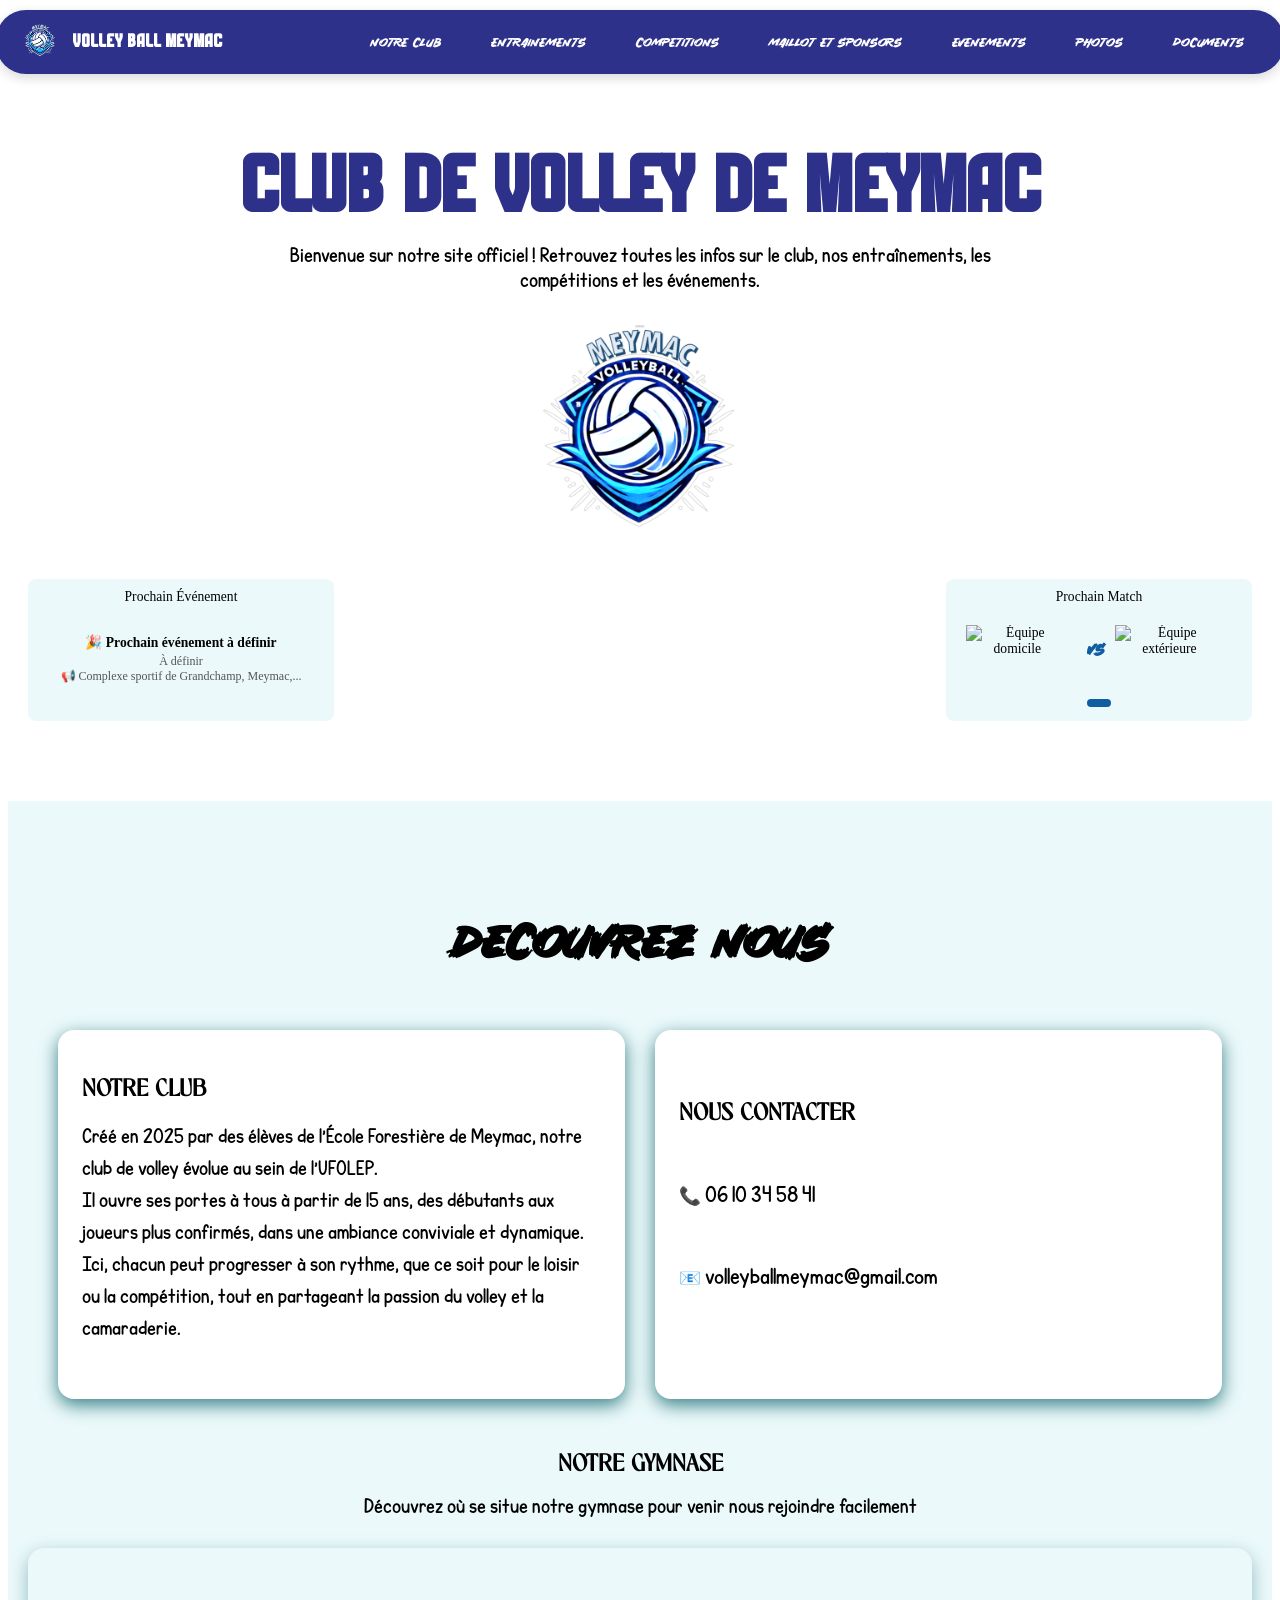
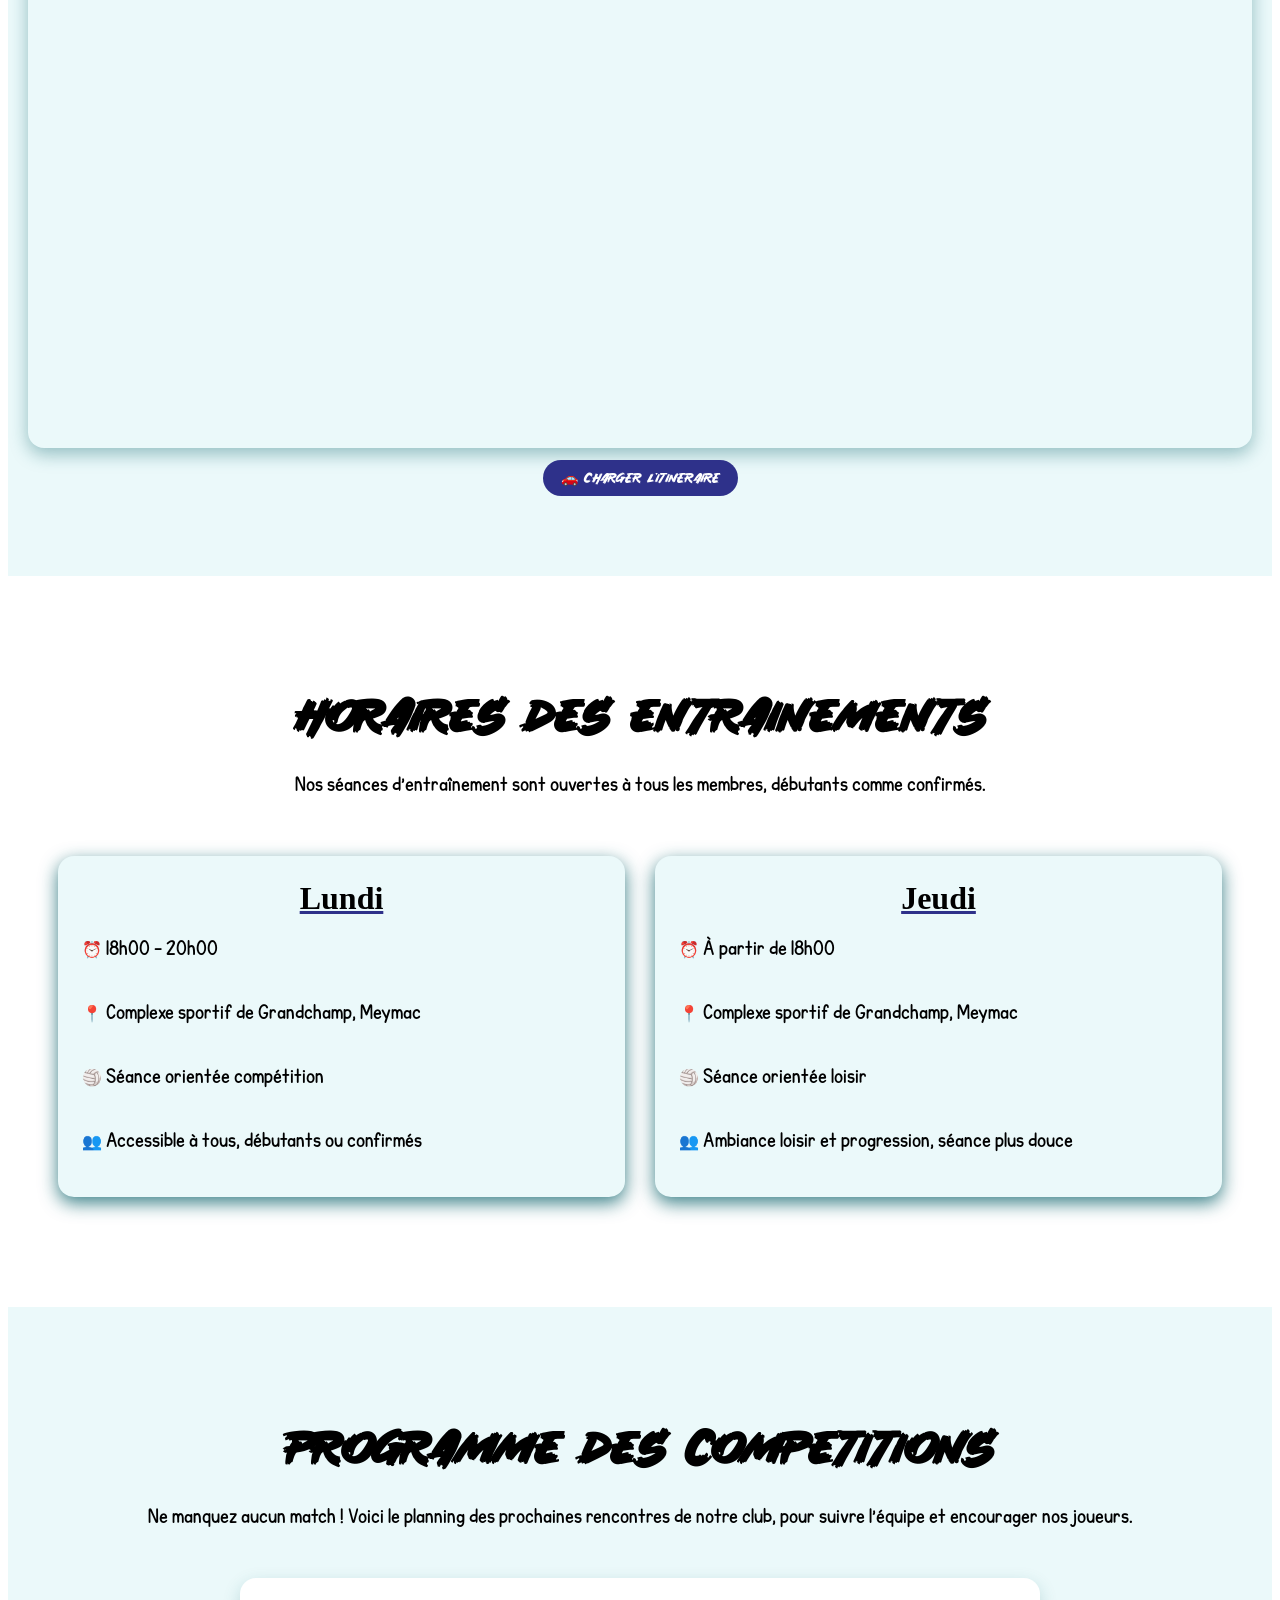
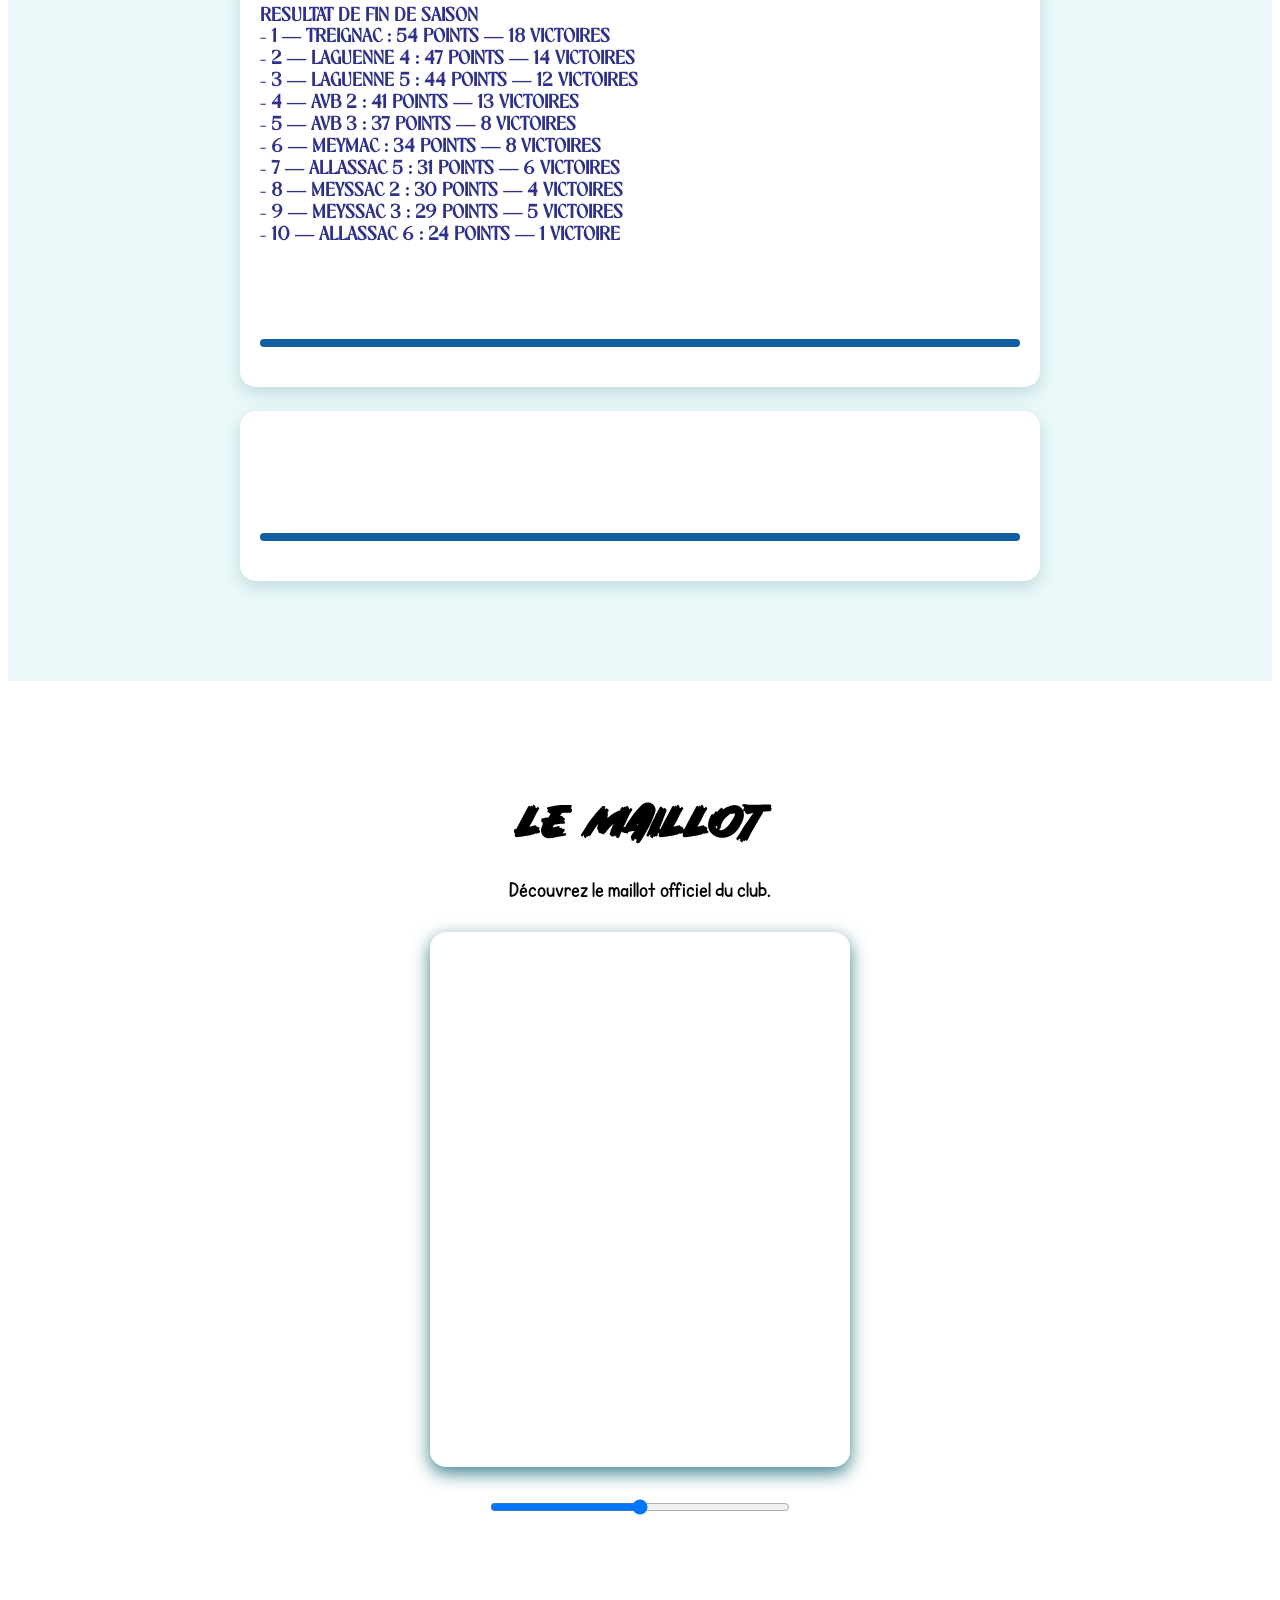
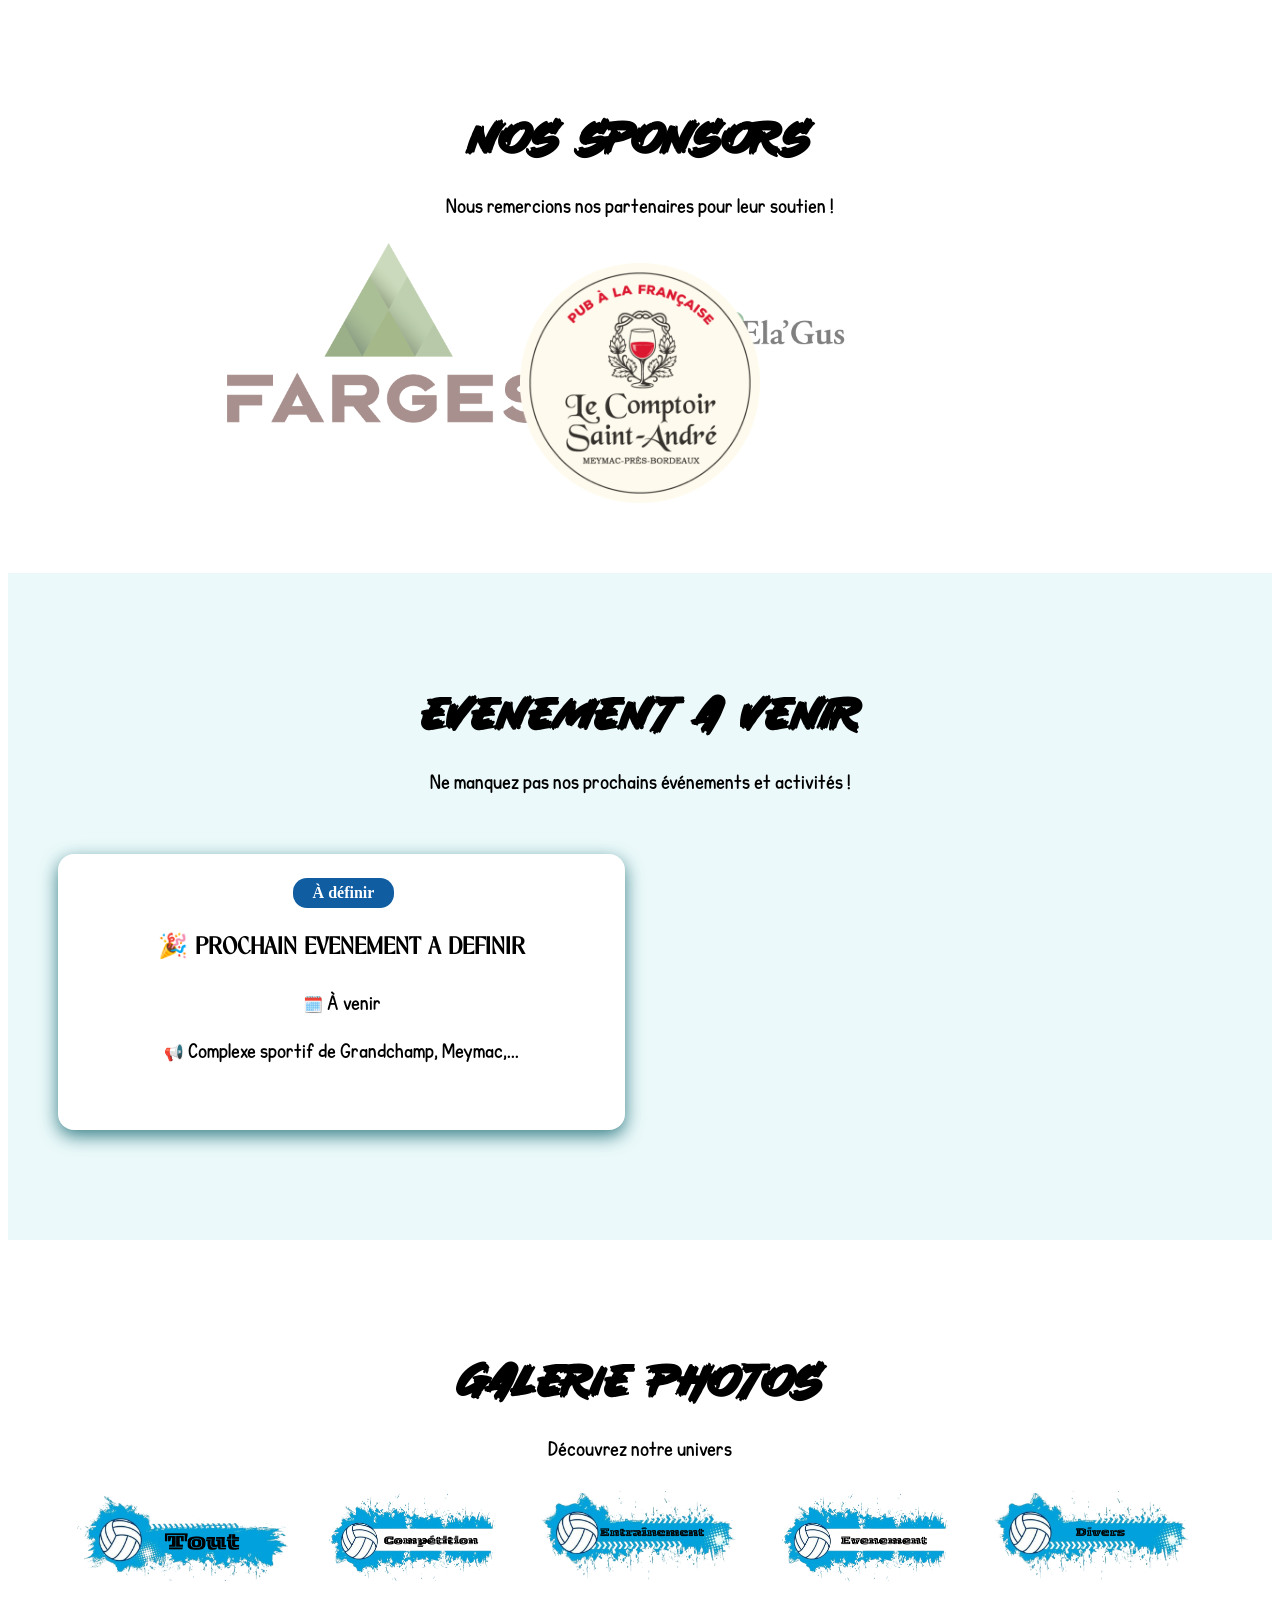
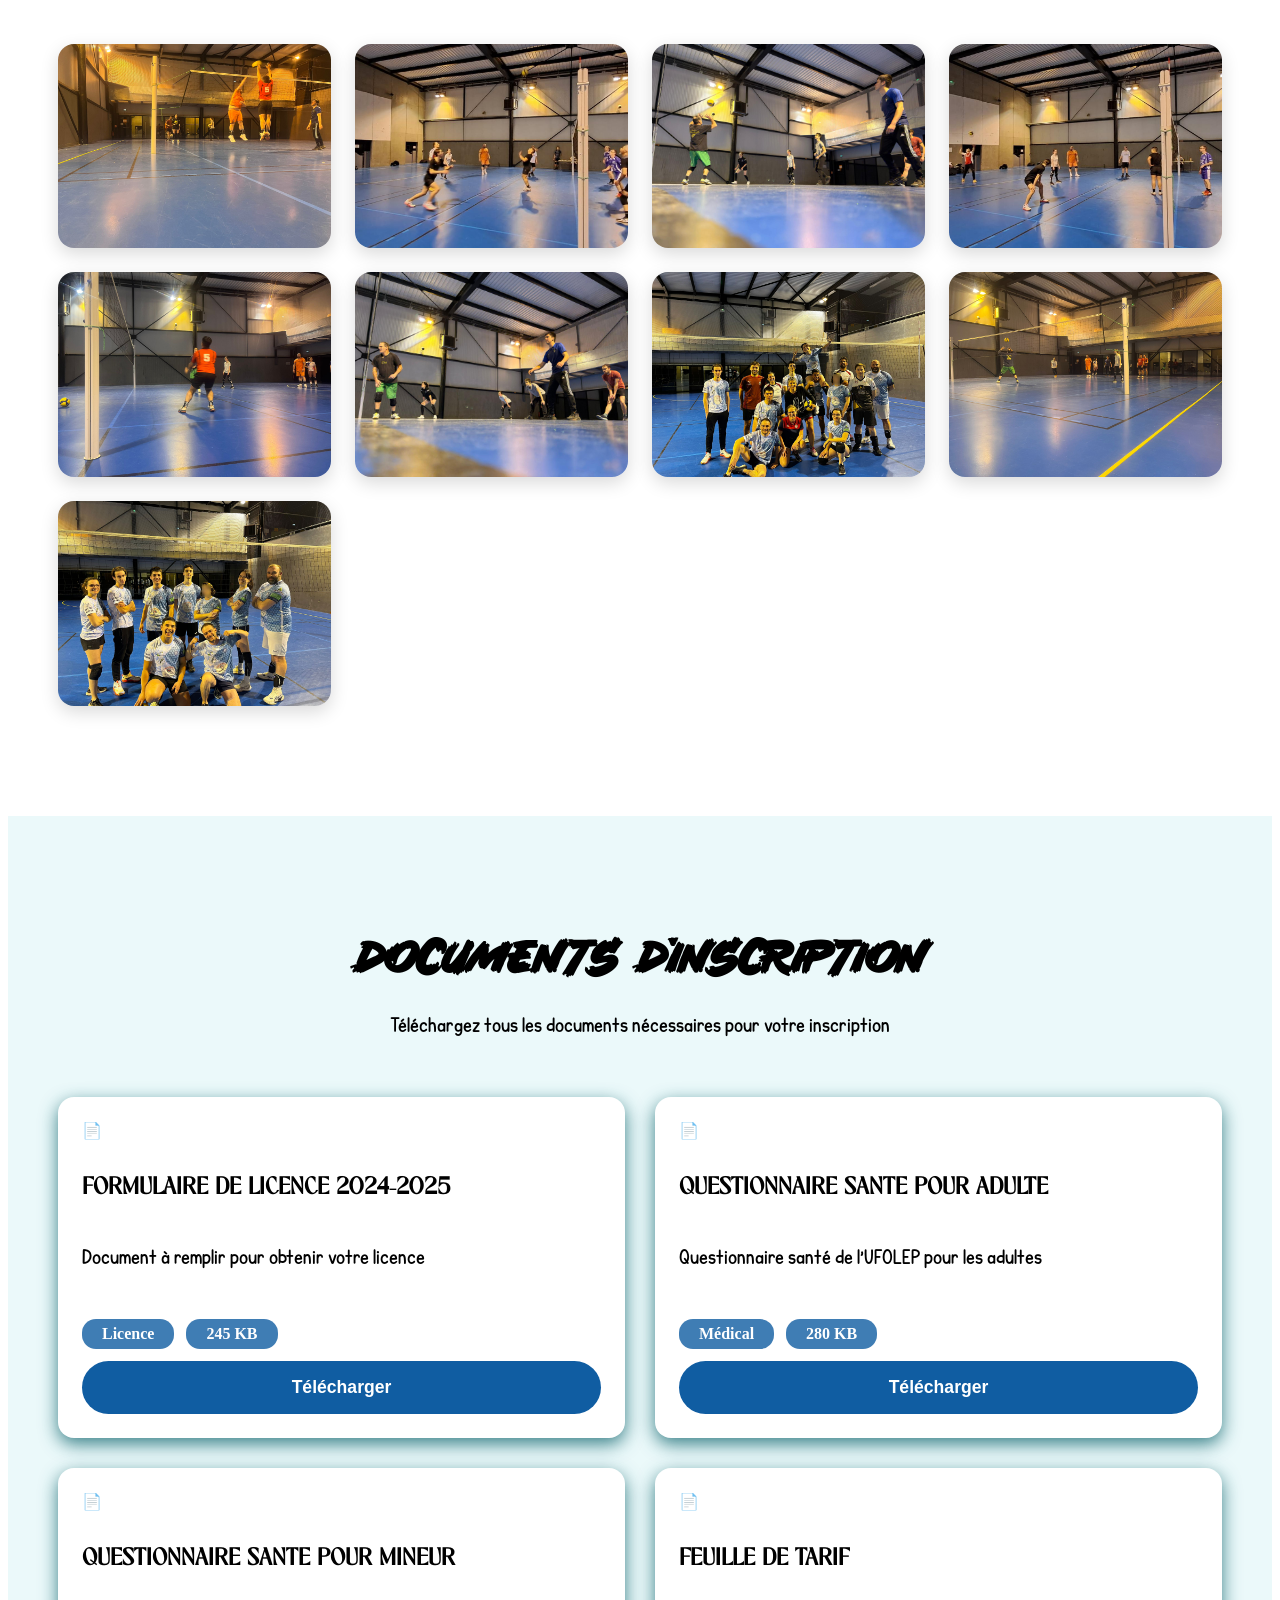
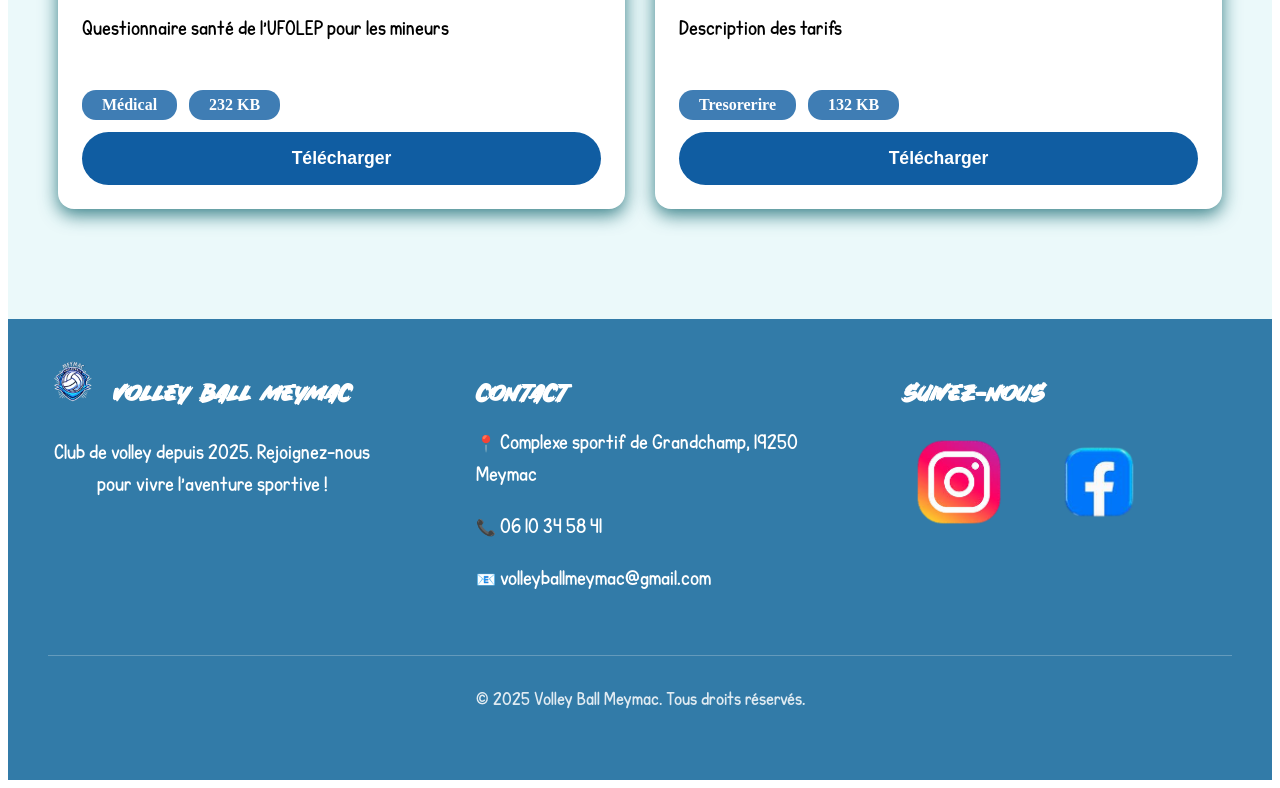
==== commit 89298d23: "Update index.html" ====
--- a/index.html
+++ b/index.html
@@ -151,7 +151,8 @@
         <div class="match-card match-upcoming">
             <div class="match-date"></div>
             <div class="match-teams">
-                <div class="team">Résultat de fin de saison<br>
+                <div class="team">
+                    <span class="team-name">Résultat de fin de saison<br>
                     - 1 — Treignac : 54 points — 18 victoires<br>
                     - 2 — Laguenne 4 : 47 points — 14 victoires<br>
                     - 3 — Laguenne 5 : 44 points — 12 victoires<br>
@@ -161,8 +162,7 @@
                     - 7 — Allassac 5 : 31 points — 6 victoires<br>
                     - 8 — Meyssac 2 : 30 points — 4 victoires<br>
                     - 9 — Meyssac 3 : 29 points — 5 victoires<br>
-                    - 10 — Allassac 6 : 24 points — 1 victoire<br>
-                    <span class="team-name"><img class="logo-team" src=></span>
+                    - 10 — Allassac 6 : 24 points — 1 victoire<br><img class="logo-team" src=></span>
                 </div>
                 <div class="team-score"></div>
                 <div class="team">
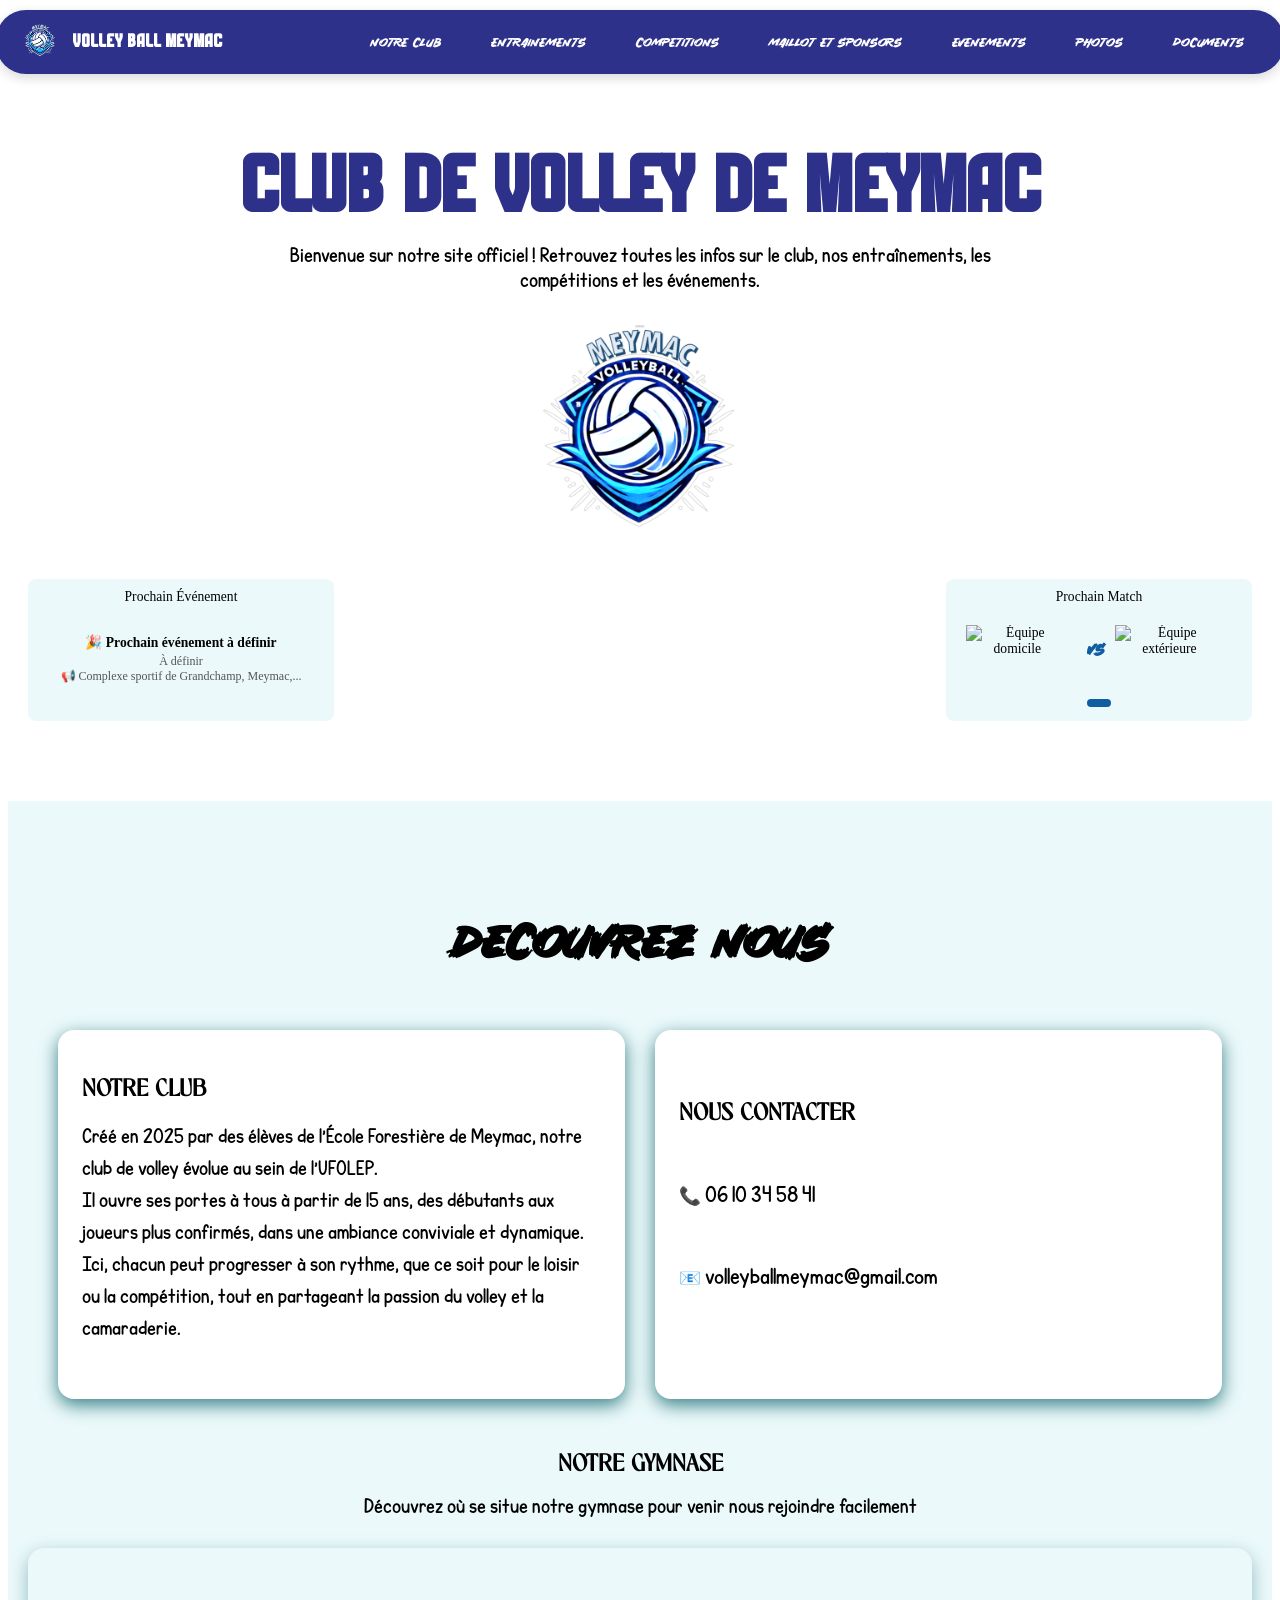
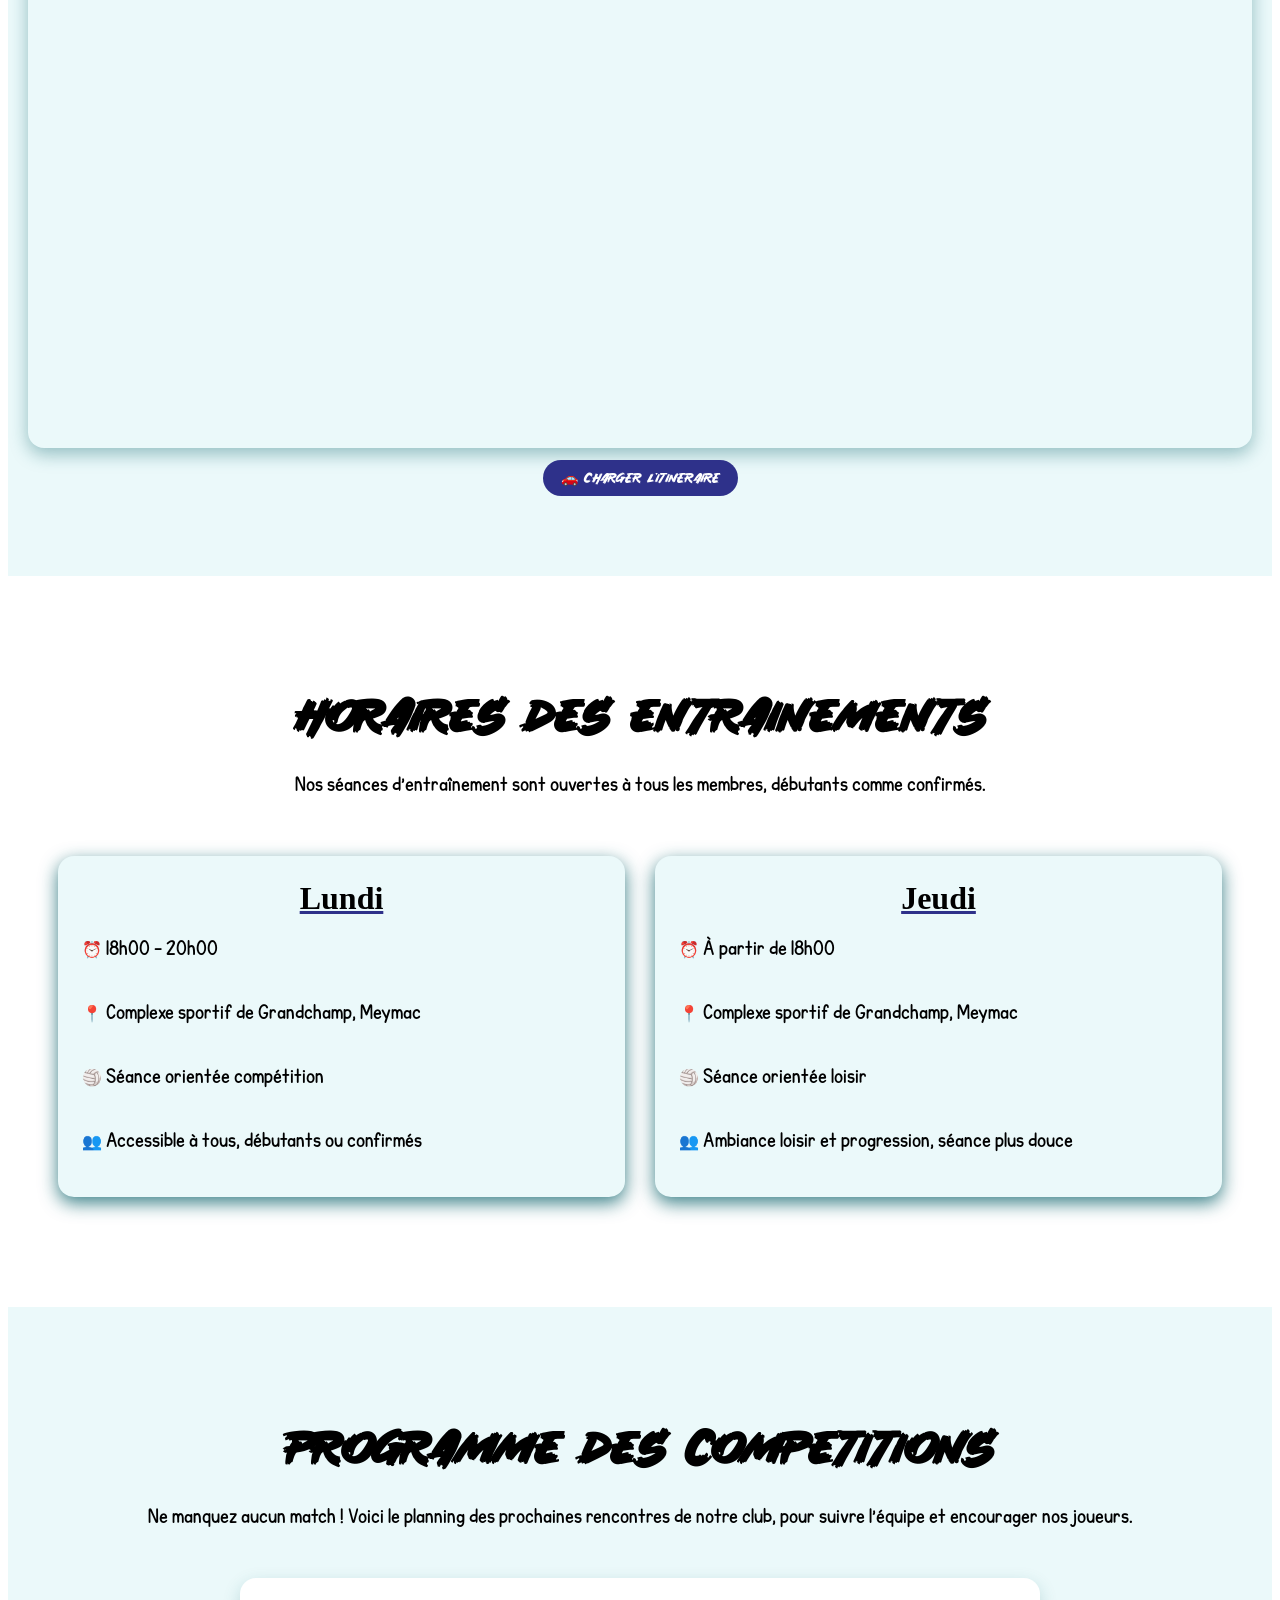
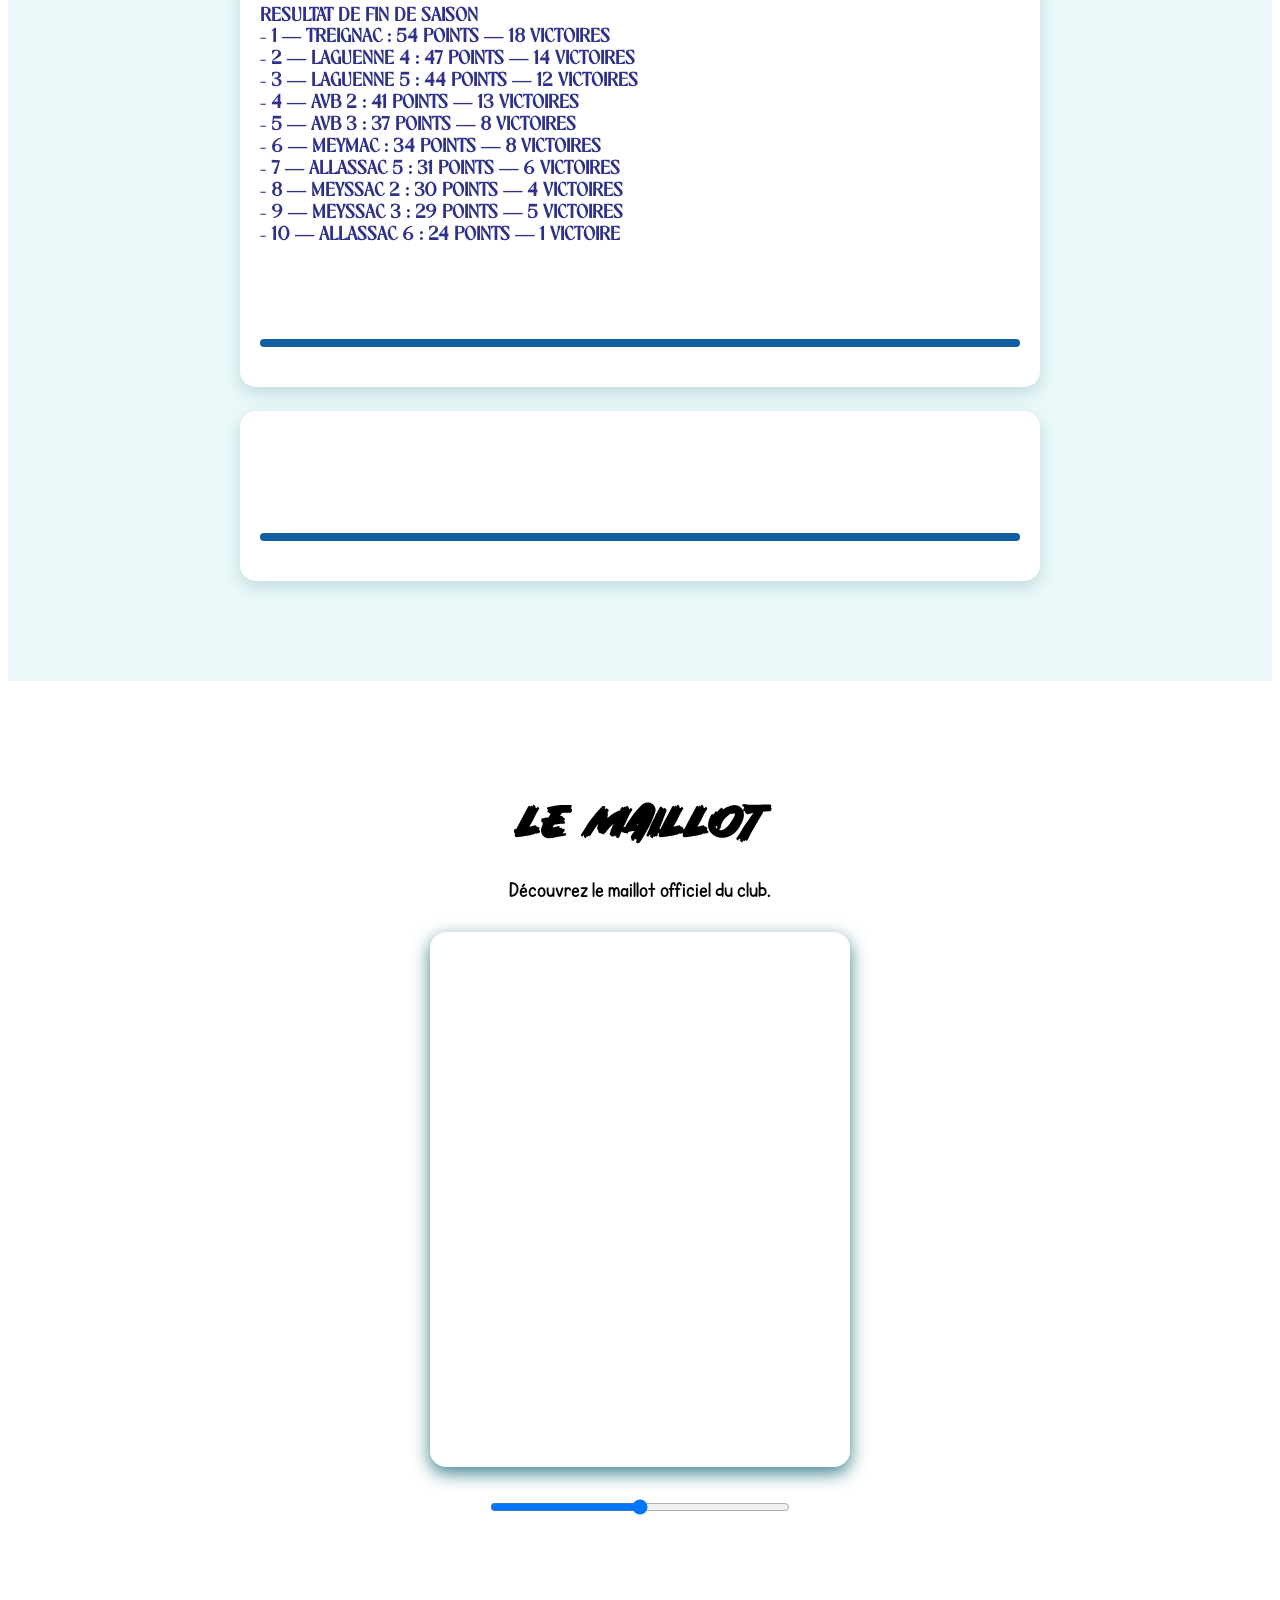
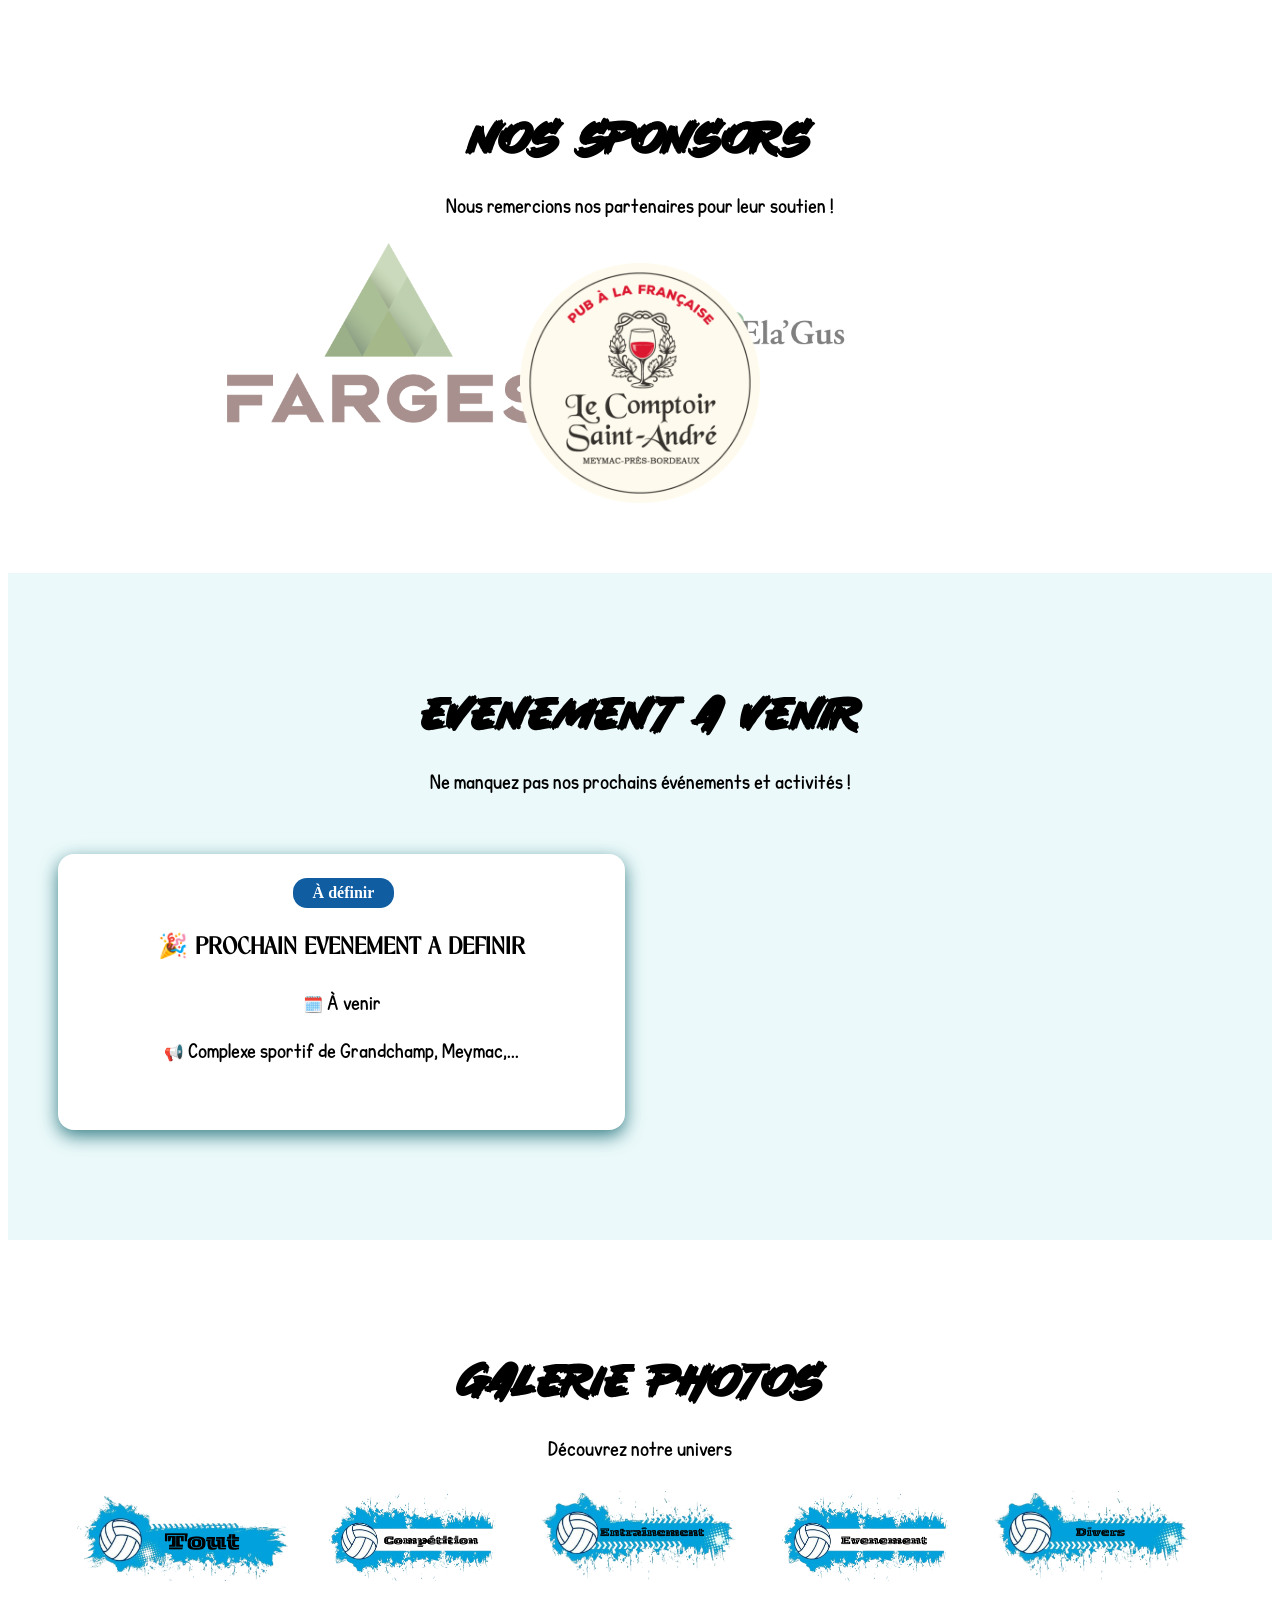
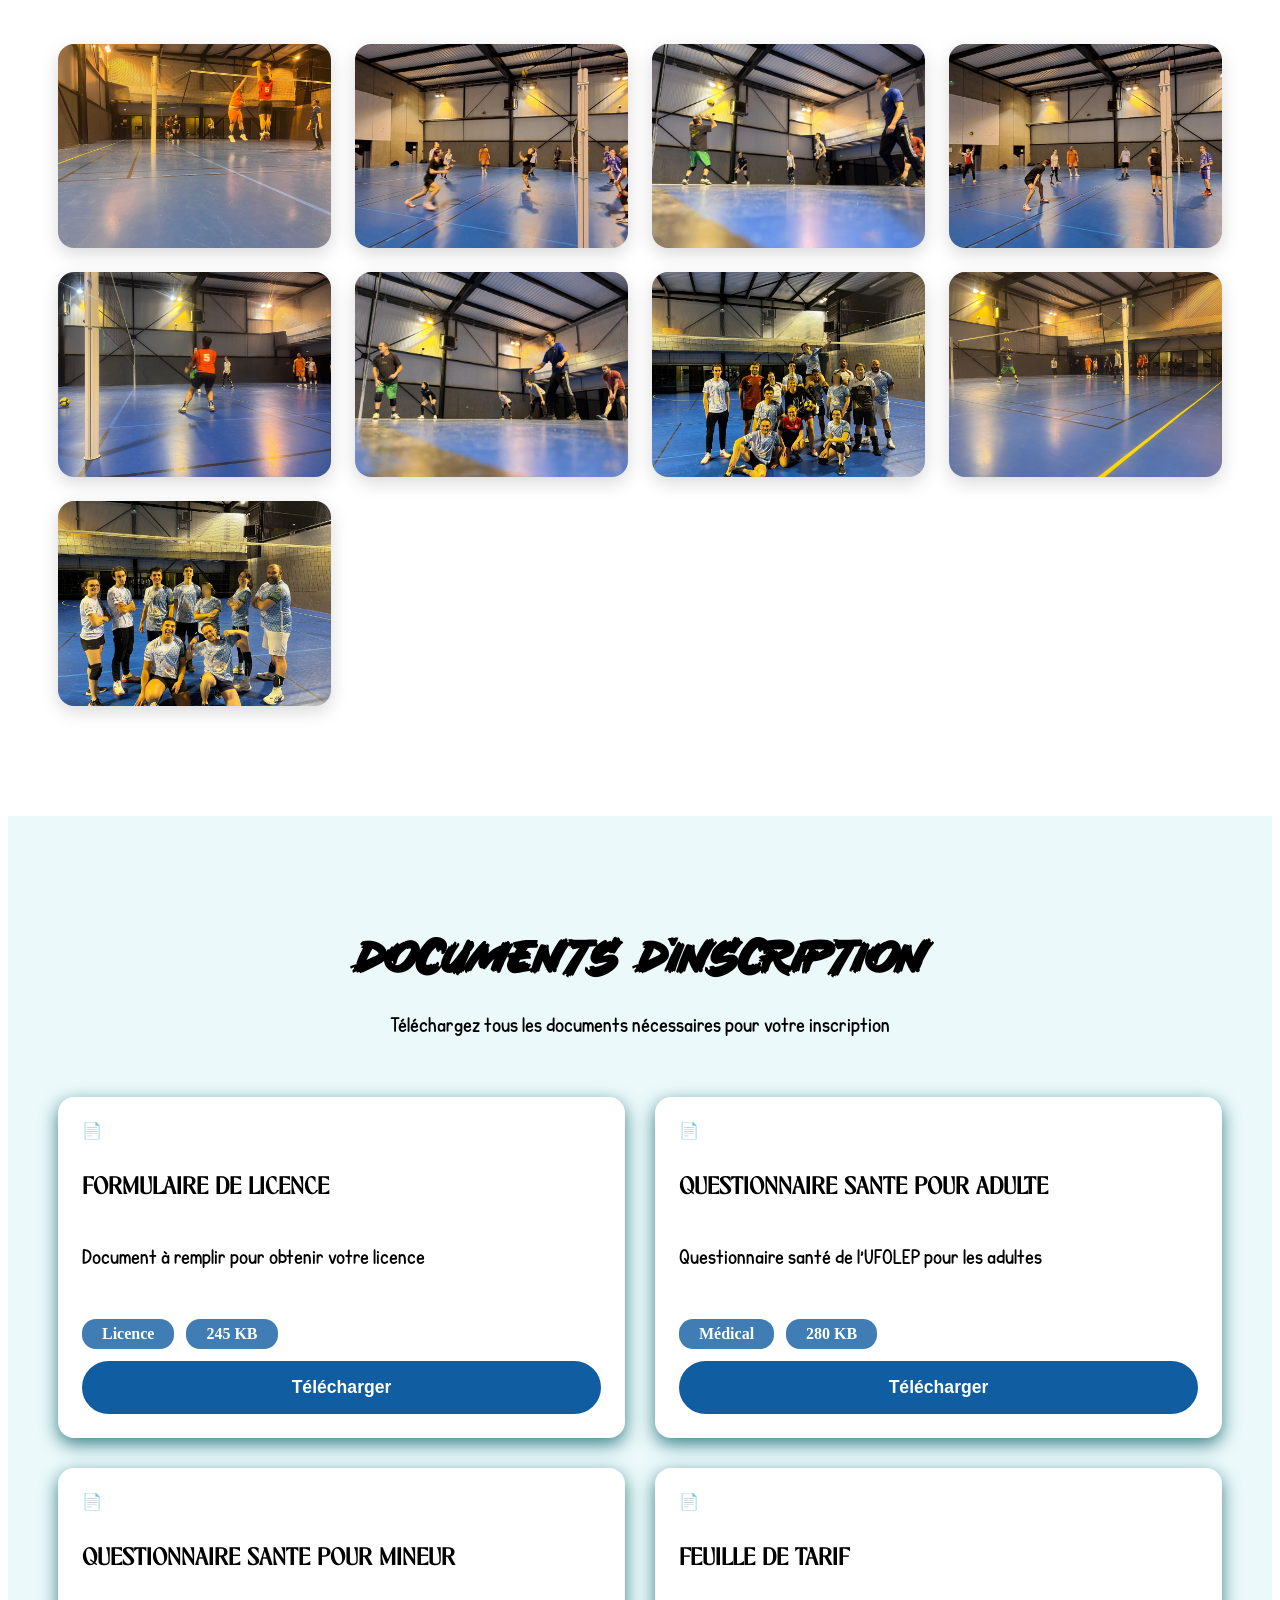
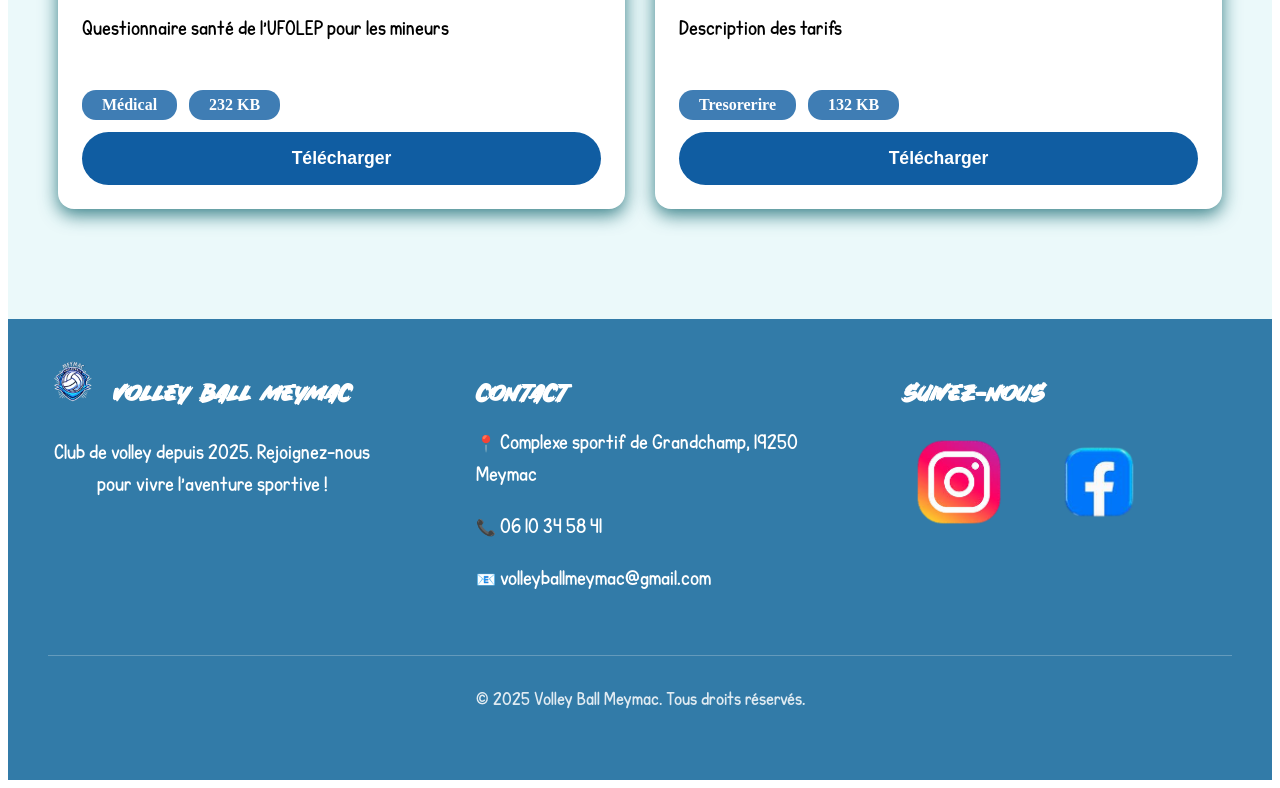
==== commit 2e0d2abf: "Update index.html" ====
--- a/index.html
+++ b/index.html
@@ -269,7 +269,7 @@
             <div class="document-card">
                 <div class="document-info">
                     <div class="document-icon">📄</div>
-                    <h3 class="document-title">Formulaire de licence 2024-2025</h3>
+                    <h3 class="document-title">Formulaire de licence</h3>
                     <p class="document-description">Document à remplir pour obtenir votre licence</p>
                     <div class="document-meta">
                     <span class="document-category">Licence</span>
@@ -320,7 +320,7 @@
                     <span class="document-category">Tresorerire</span>
                     <span class="document-size">132 KB</span>
                     </div>
-                    <button class="btn-download" onclick="downloadDocument('tarif-25-26')">
+                    <button class="btn-download" onclick="downloadDocument('tarif')">
                     Télécharger
                     </button>
                 </div>
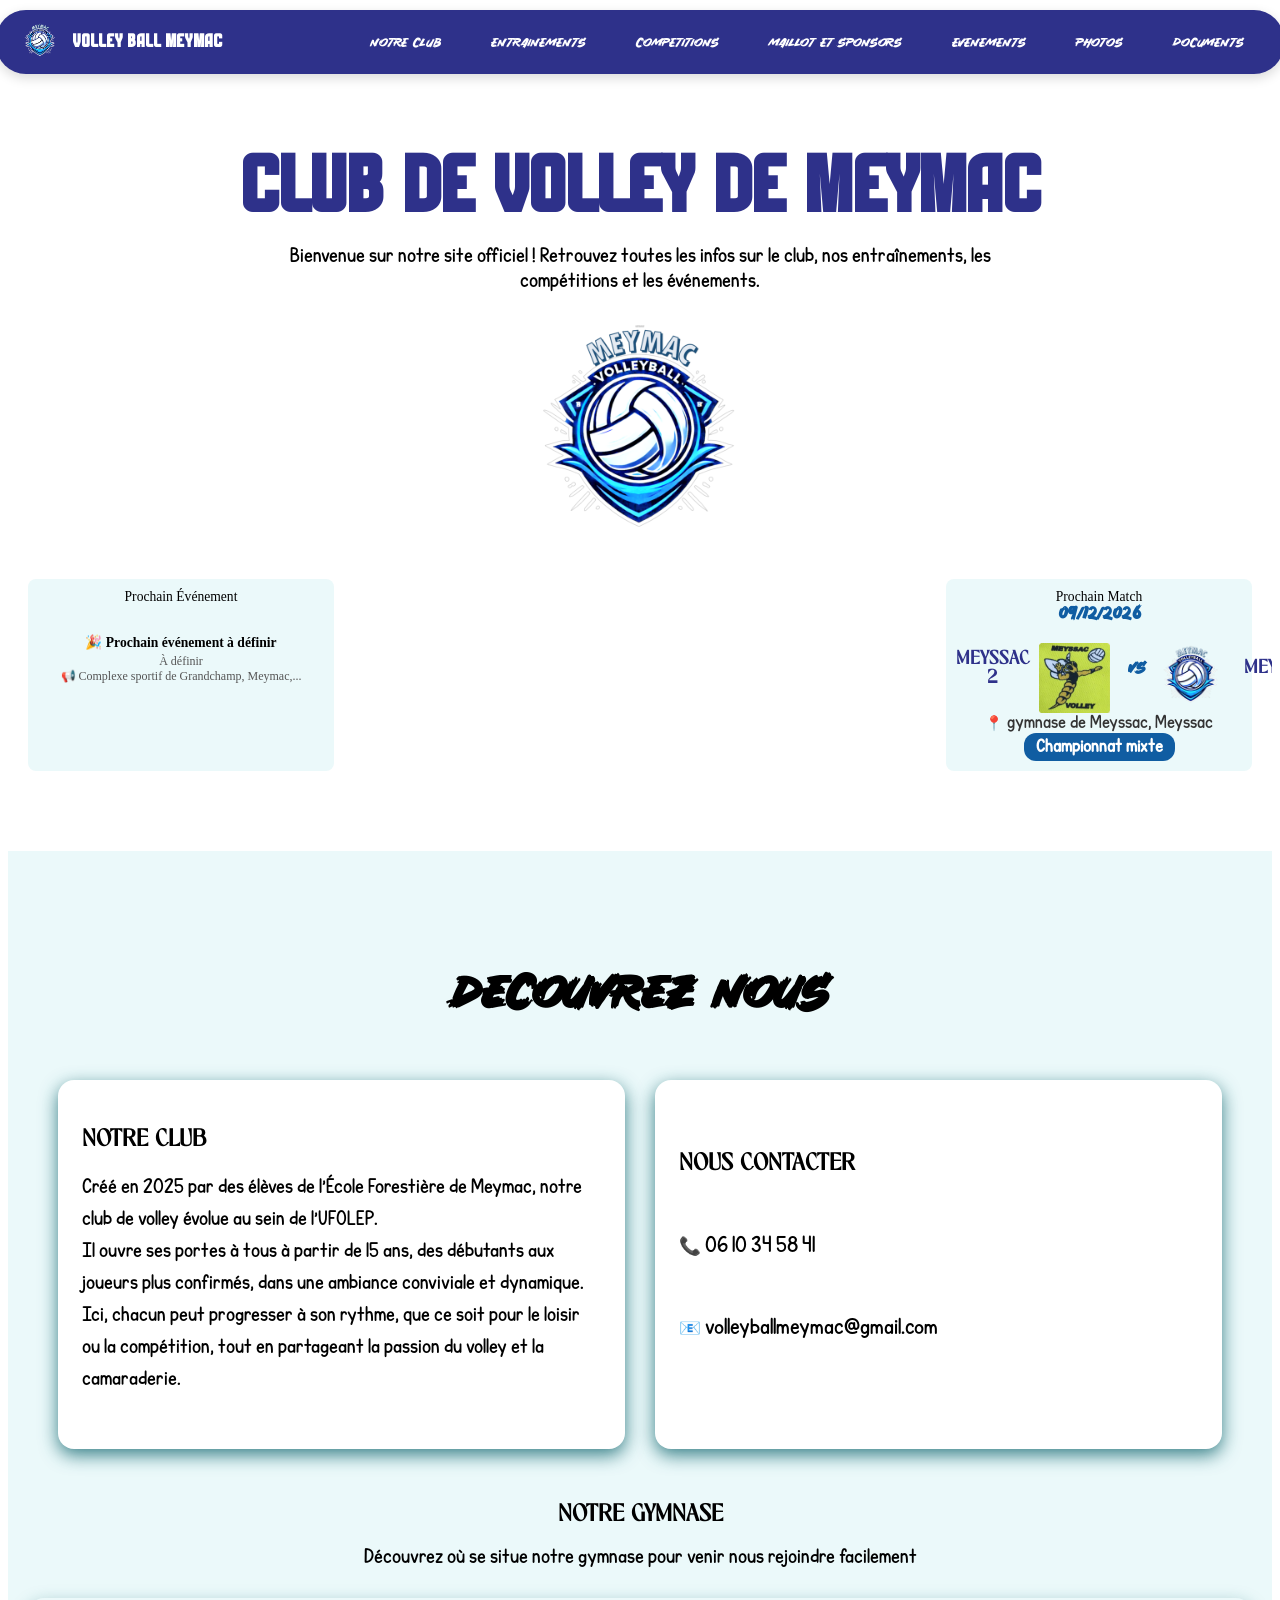
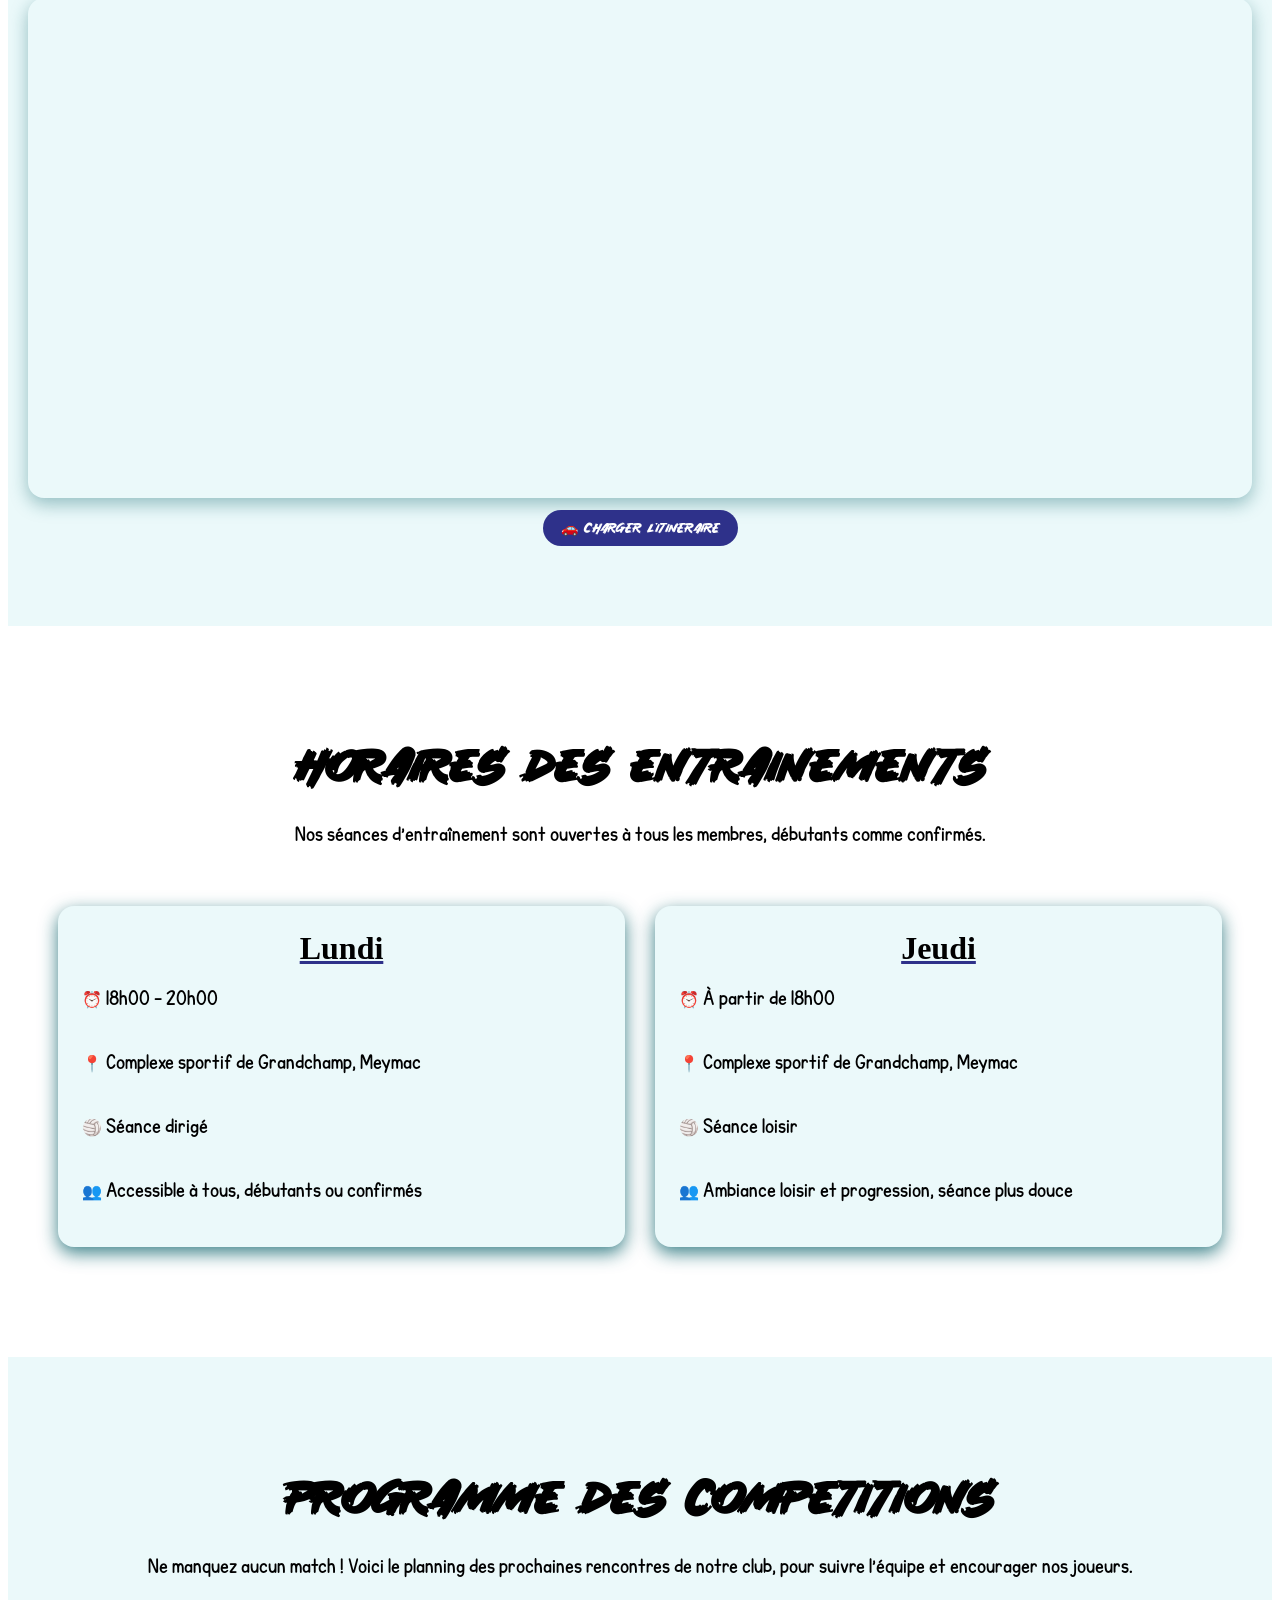
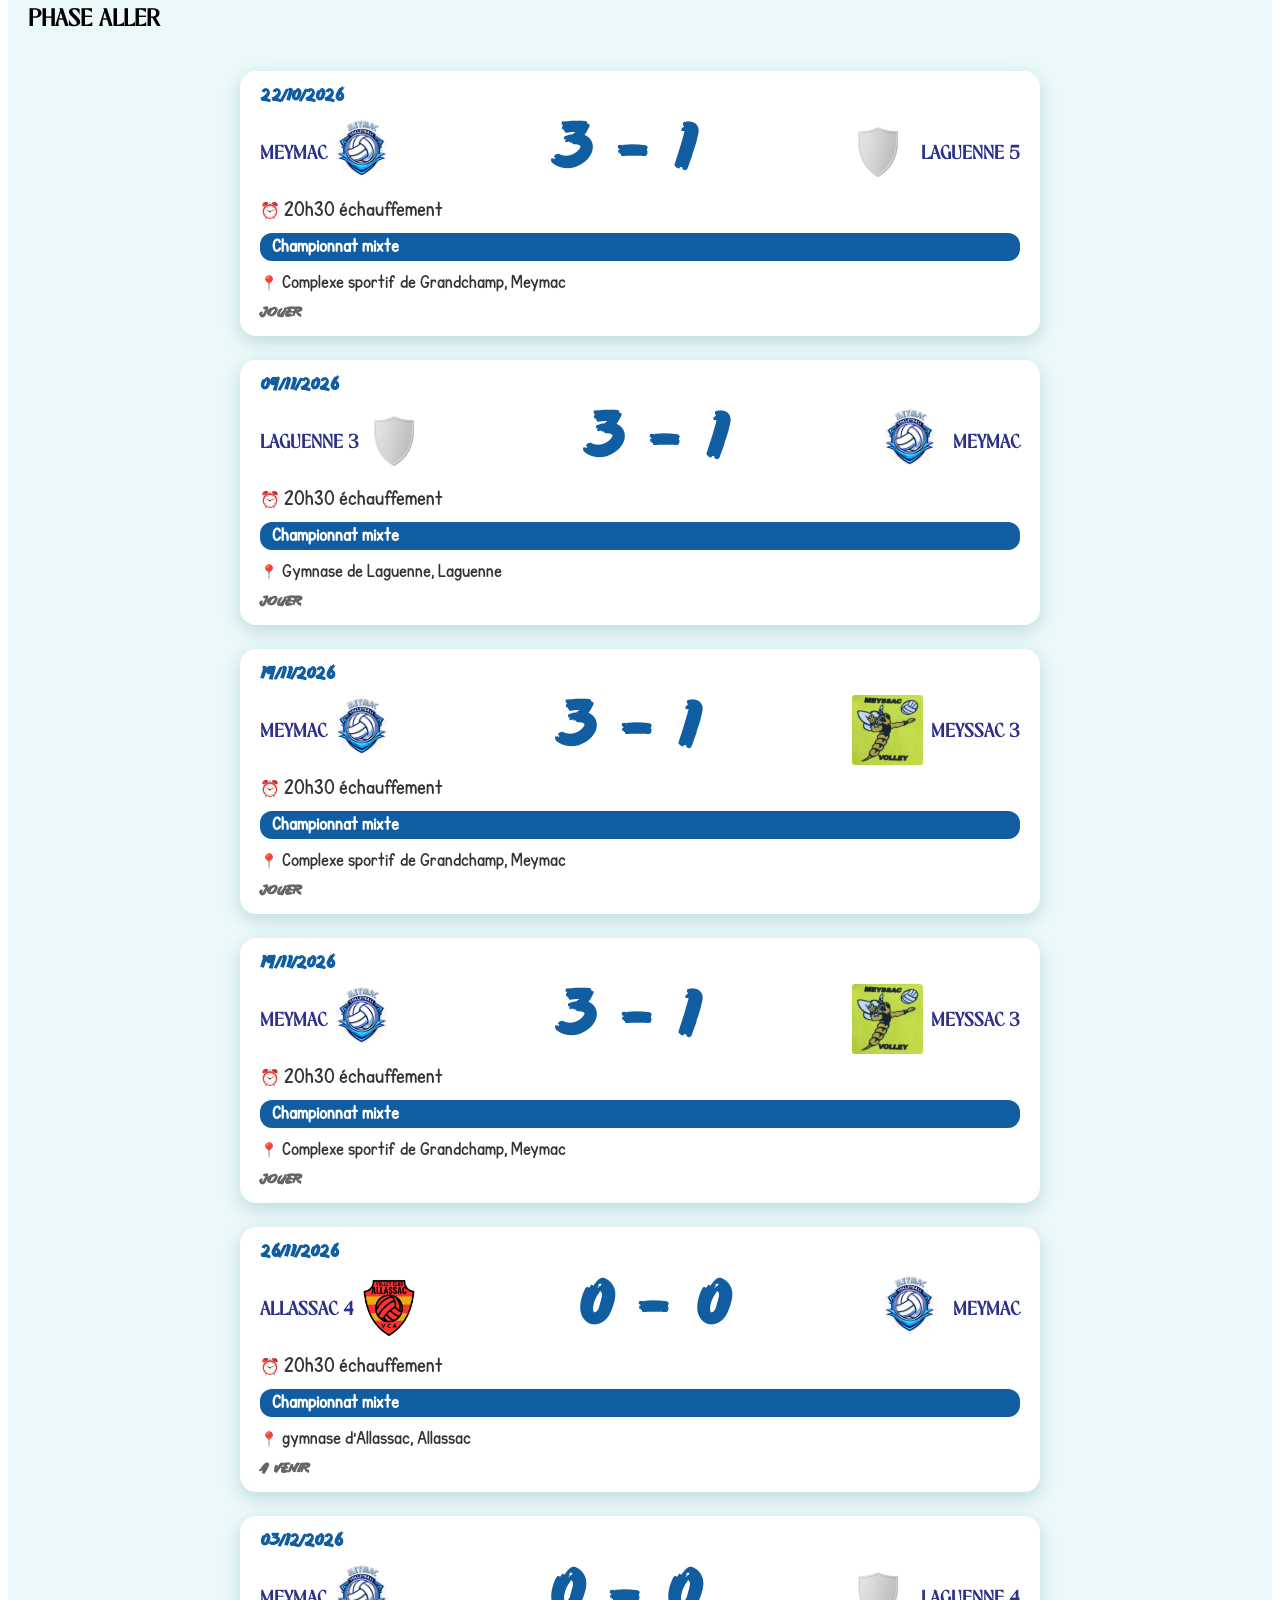
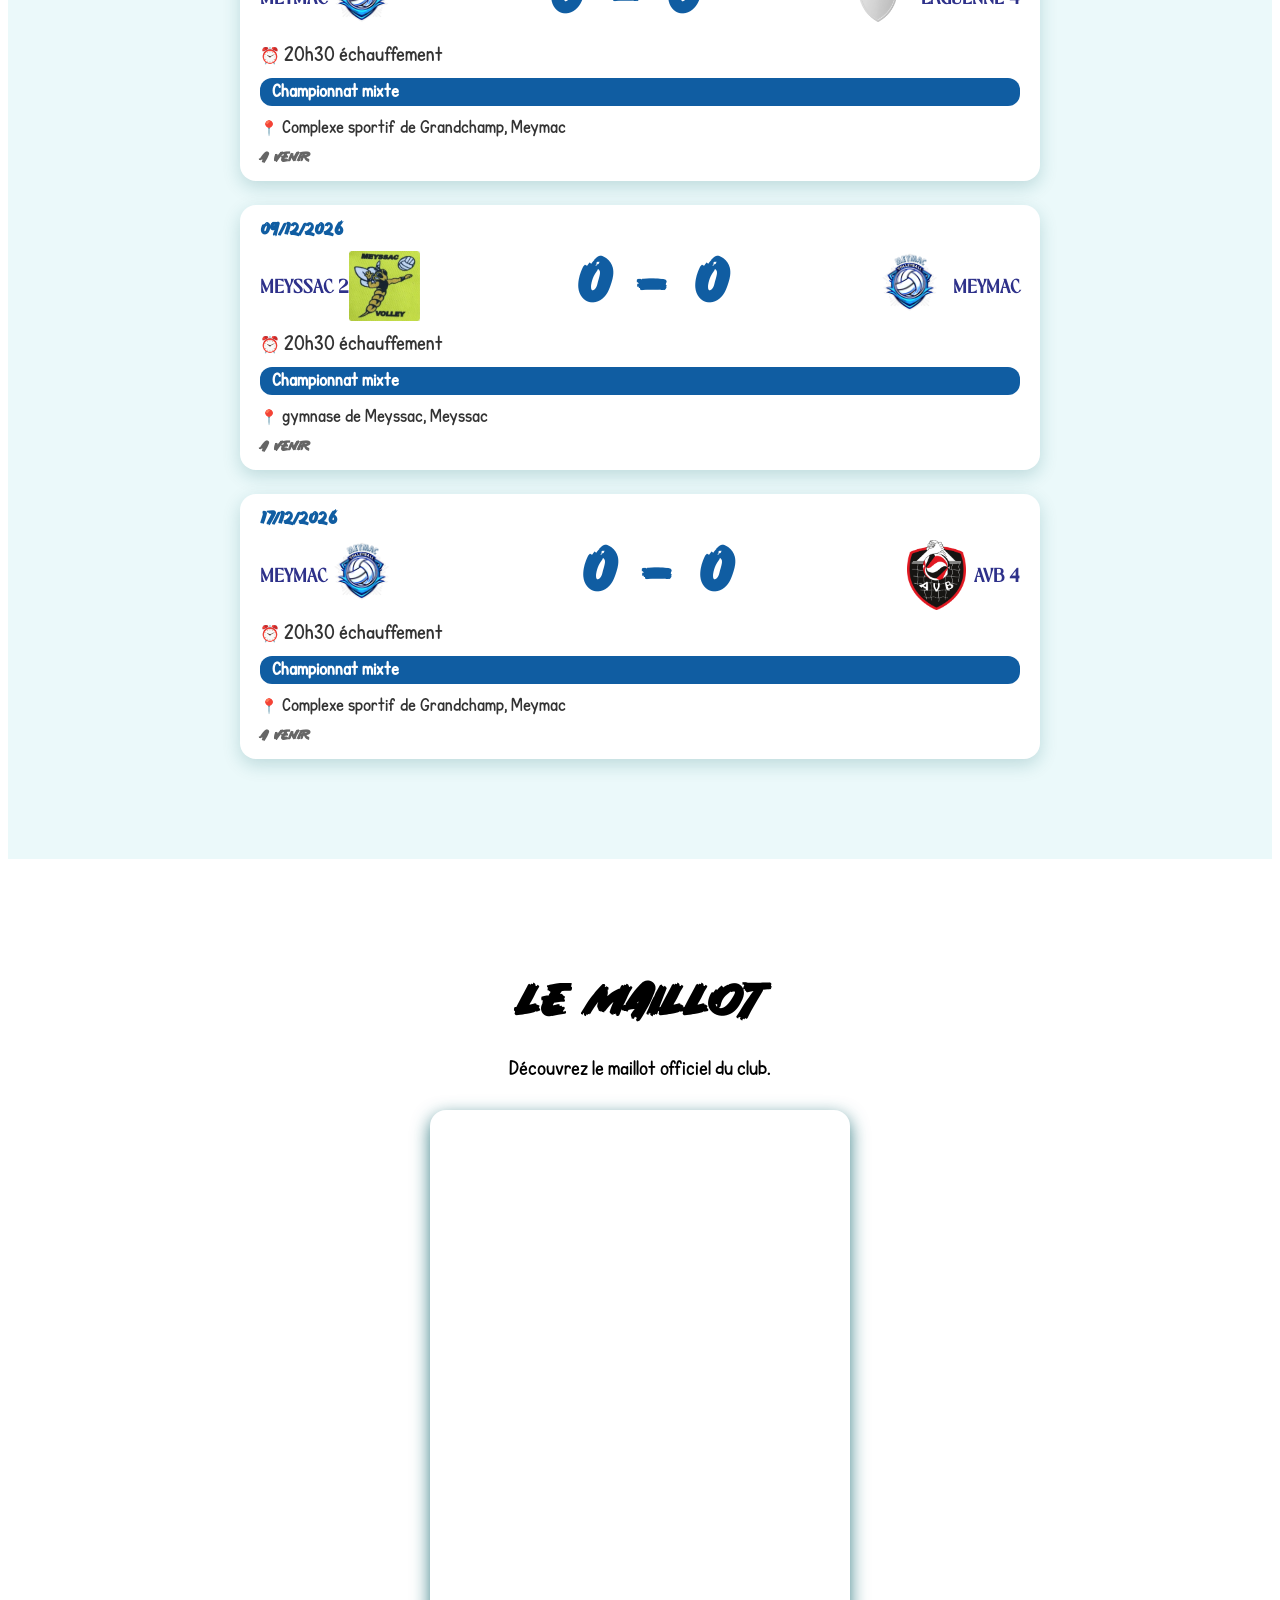
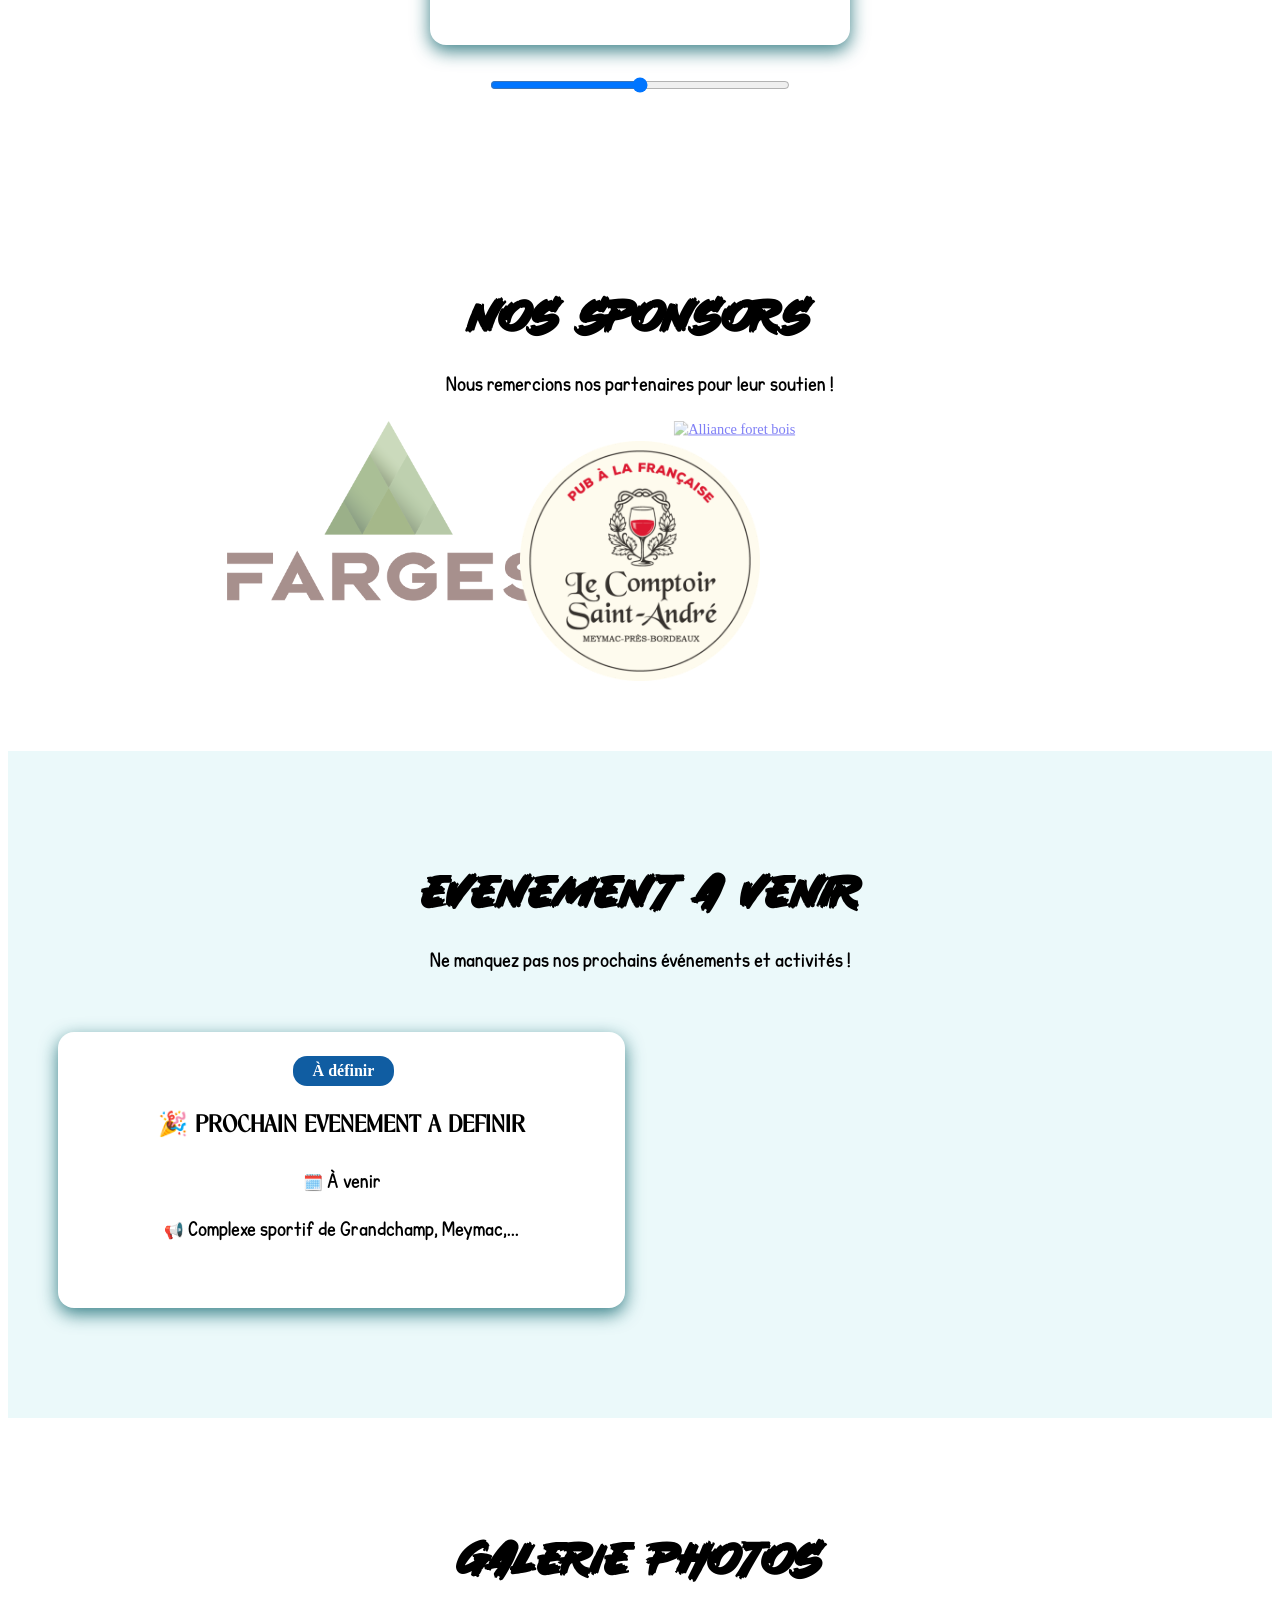
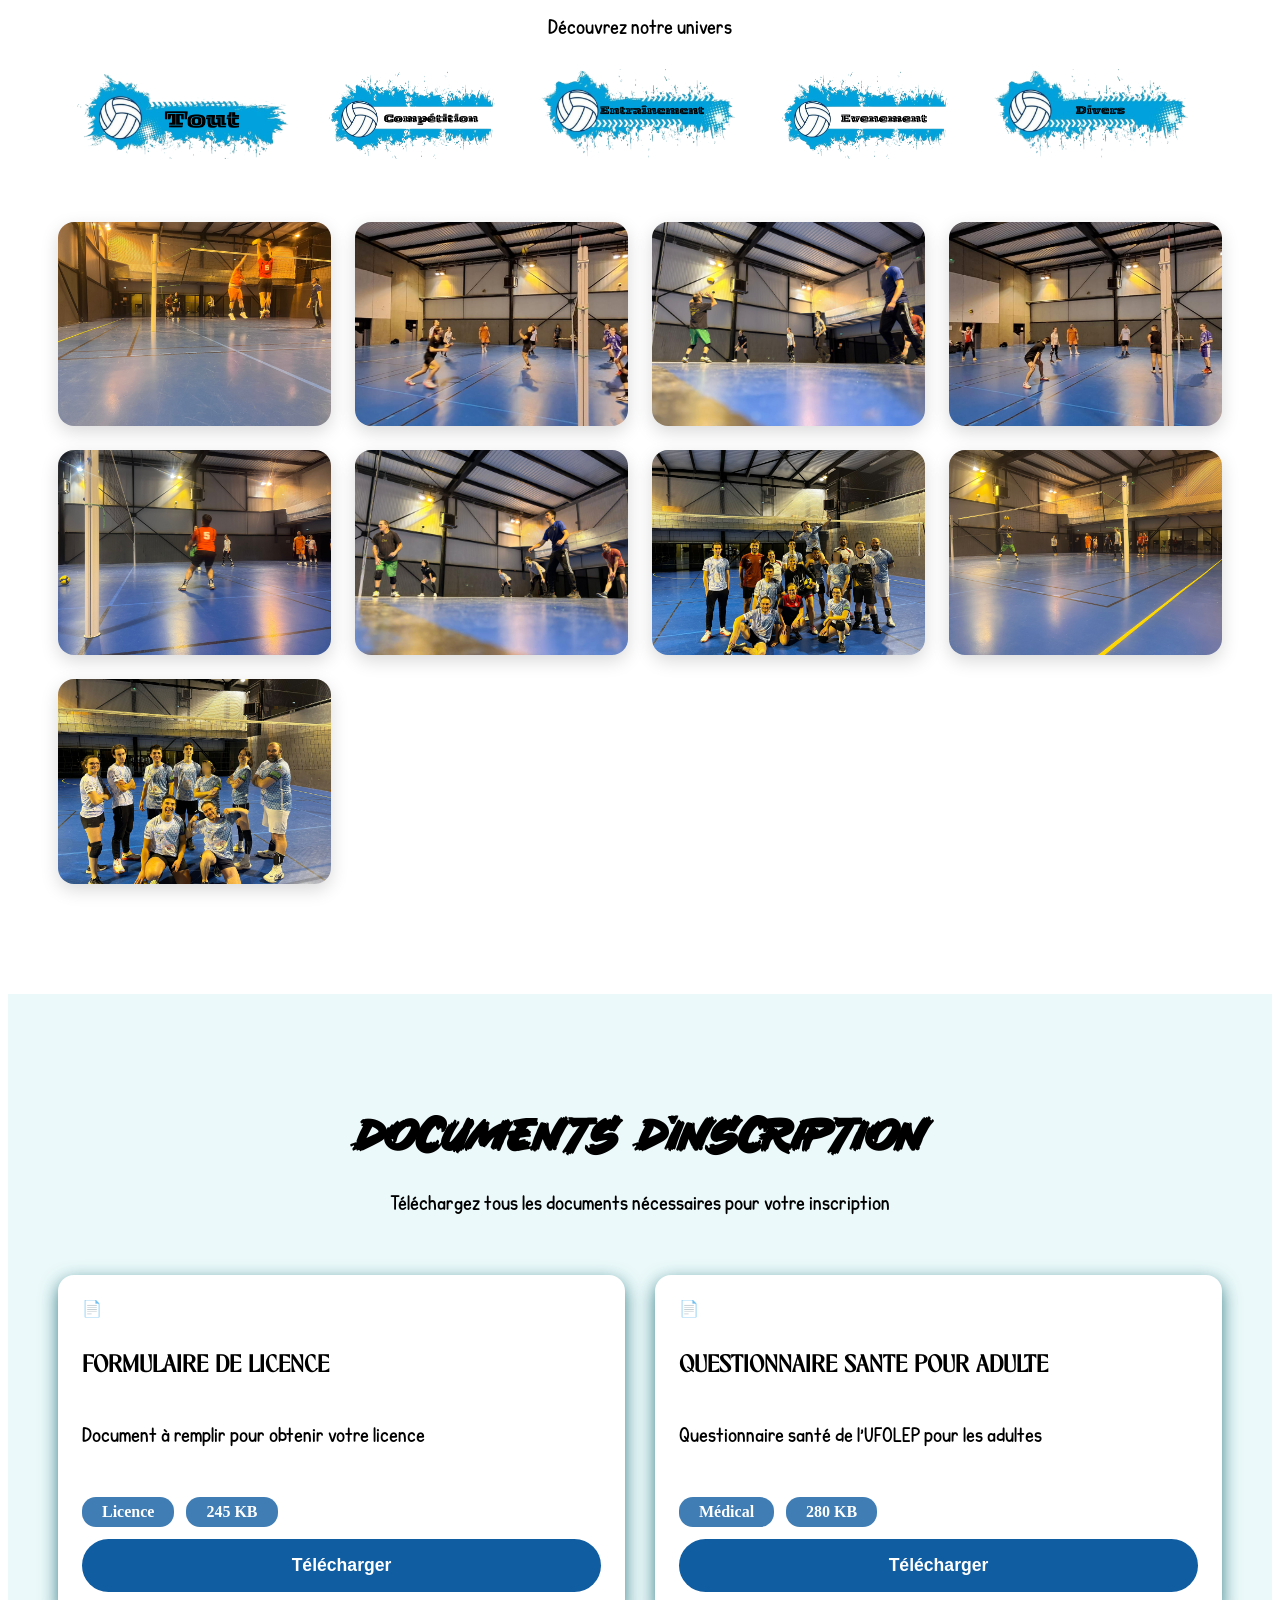
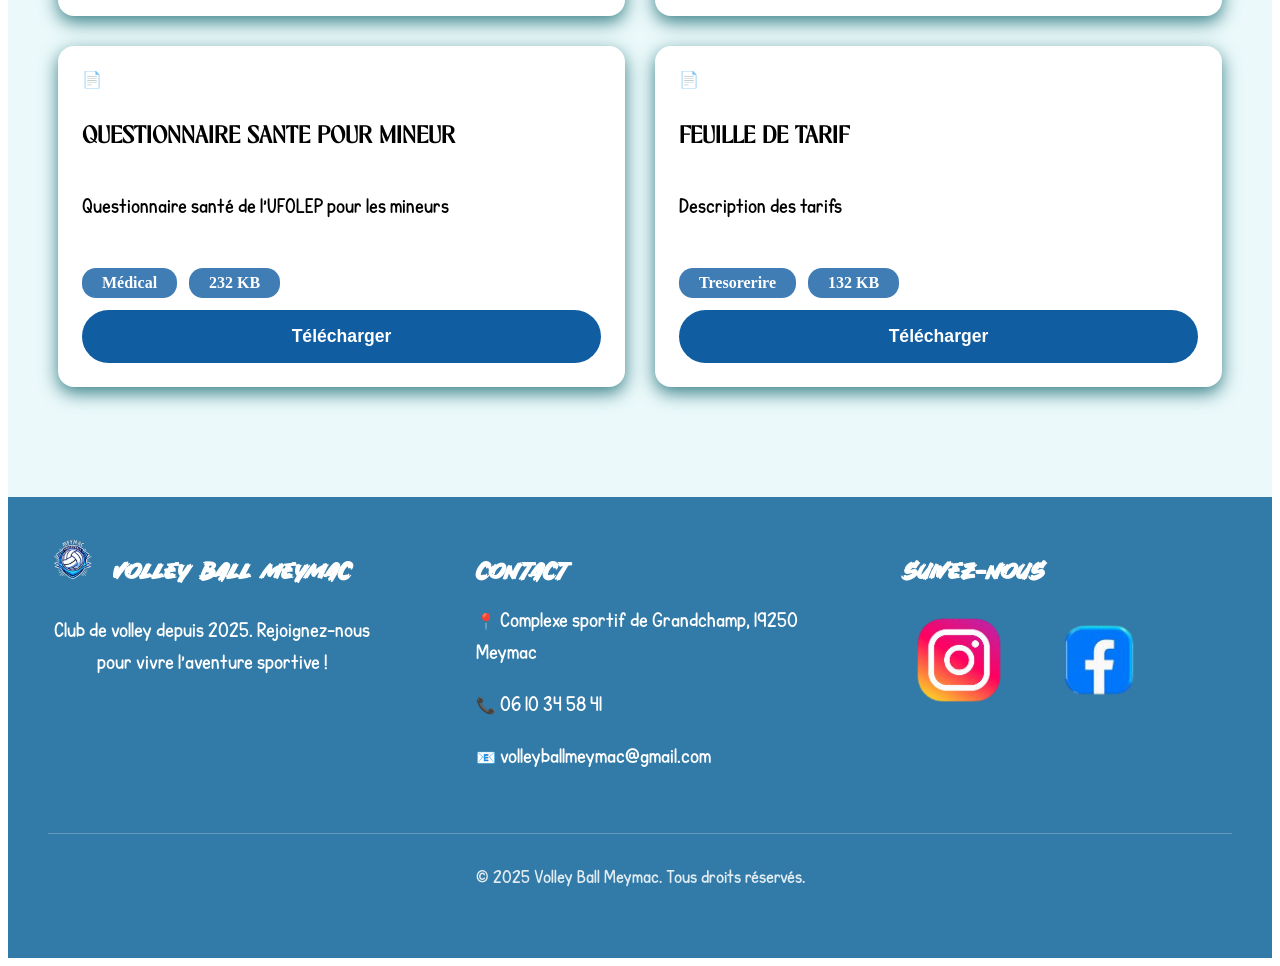
==== commit 21496a93: "Update index.html" ====
--- a/index.html
+++ b/index.html
@@ -124,7 +124,7 @@
                     <div class="training-info">
                             <div class="training-info-item">⏰ 18h00 - 20h00</div>
                             <div class="training-info-item">📍 Complexe sportif de Grandchamp, Meymac</div>
-                            <div class="training-info-item">🏐 Séance orientée compétition</div>
+                            <div class="training-info-item">🏐 Séance dirigé</div>
                             <div class="training-info-item">👥 Accessible à tous, débutants ou confirmés</div>
 
                     </div>
@@ -134,7 +134,7 @@
                     <div class="training-info">
                         <div class="training-info-item">⏰ À partir de 18h00</div>
                         <div class="training-info-item">📍 Complexe sportif de Grandchamp, Meymac</div>
-                        <div class="training-info-item">🏐 Séance orientée loisir</div>
+                        <div class="training-info-item">🏐 Séance loisir</div>
                         <div class="training-info-item">👥 Ambiance loisir et progression, séance plus douce</div>
                     </div>
                 </div>
@@ -146,50 +146,138 @@
 <section id="competition" class="bg-blue">
     <h2>Programme des Compétitions</h2>
     <p>Ne manquez aucun match ! Voici le planning des prochaines rencontres de notre club, pour suivre l’équipe et encourager nos joueurs.</p>
-
+    <h3>Phase Aller</h3>
     <div class="match-list">
         <div class="match-card match-upcoming">
-            <div class="match-date"></div>
-            <div class="match-teams">
-                <div class="team">
-                    <span class="team-name">Résultat de fin de saison<br>
-                    - 1 — Treignac : 54 points — 18 victoires<br>
-                    - 2 — Laguenne 4 : 47 points — 14 victoires<br>
-                    - 3 — Laguenne 5 : 44 points — 12 victoires<br>
-                    - 4 — AVB 2 : 41 points — 13 victoires<br>
-                    - 5 — AVB 3 : 37 points — 8 victoires<br>
-                    <strong>- 6 — Meymac : 34 points — 8 victoires</strong><br>
-                    - 7 — Allassac 5 : 31 points — 6 victoires<br>
-                    - 8 — Meyssac 2 : 30 points — 4 victoires<br>
-                    - 9 — Meyssac 3 : 29 points — 5 victoires<br>
-                    - 10 — Allassac 6 : 24 points — 1 victoire<br><img class="logo-team" src=></span>
-                </div>
-                <div class="team-score"></div>
-                <div class="team">
-                    <span class="team-name"><img class="logo-team" src=></span>
-                 </div>
-            </div>
-            <div class="match-score"></div>
-            <div class="match-type"></div>
-            <div class="match-location"></div>
-            <div class="match-status"></div>
+            <div class="match-date">22/10/2026</div>
+            <div class="match-teams">
+                <div class="team">
+                    <span class="team-name">Meymac<img class="logo-team" src="img-code/club.png"></span>
+                </div>
+                <div class="team-score">3 - 1</div>
+                <div class="team">
+                    <span class="team-name"><img class="logo-team" src="logo-club/laguenne.png">Laguenne 5</span>
+                 </div>
+            </div>
+            <div class="match-score">⏰ 20h30 échauffement</div>
+            <div class="match-type">Championnat mixte</div>
+            <div class="match-location">📍 Complexe sportif de Grandchamp, Meymac</div>
+            <div class="match-status">Jouer</div>
         </div>        
-    <!-- Match allassac -->
-        <div class="match-card match-upcoming">
-            <div class="match-date"></div>
-            <div class="match-teams">
-                <div class="team">
-                    <span class="team-name"><img class="logo-team" src=></span>
-                </div>
-                <div class="team-score"></div>
-                <div class="team">
-                    <span class="team-name"><img class="logo-team" src=></span>
-                 </div>
-            </div>
-            <div class="match-score"></div>
-            <div class="match-type"></div>
-            <div class="match-location"></div>
-            <div class="match-status"></div>
+
+        <div class="match-card match-upcoming">
+            <div class="match-date">09/11/2026</div>
+            <div class="match-teams">
+                <div class="team">
+                    <span class="team-name">Laguenne 3<img class="logo-team" src="logo-club/laguenne.png"></span>
+                </div>
+                <div class="team-score">3 - 1</div>
+                <div class="team">
+                    <span class="team-name"><img class="logo-team" src="img-code/club.png">Meymac</span>
+                 </div>
+            </div>
+            <div class="match-score">⏰ 20h30 échauffement</div>
+            <div class="match-type">Championnat mixte</div>
+            <div class="match-location">📍 Gymnase de Laguenne, Laguenne</div>
+            <div class="match-status">Jouer</div>
+        </div>
+
+        <div class="match-card match-upcoming">
+            <div class="match-date">19/11/2026</div>
+            <div class="match-teams">
+                <div class="team">
+                    <span class="team-name">Meymac<img class="logo-team" src="img-code/club.png"></span>
+                </div>
+                <div class="team-score">3 - 1</div>
+                <div class="team">
+                    <span class="team-name"><img class="logo-team" src="logo-club/meyssac.png">Meyssac 3</span>
+                 </div>
+            </div>
+            <div class="match-score">⏰ 20h30 échauffement</div>
+            <div class="match-type">Championnat mixte</div>
+            <div class="match-location">📍 Complexe sportif de Grandchamp, Meymac</div>
+            <div class="match-status">Jouer</div>
+        </div>
+
+        <div class="match-card match-upcoming">
+            <div class="match-date">19/11/2026</div>
+            <div class="match-teams">
+                <div class="team">
+                    <span class="team-name">Meymac<img class="logo-team" src="img-code/club.png"></span>
+                </div>
+                <div class="team-score">3 - 1</div>
+                <div class="team">
+                    <span class="team-name"><img class="logo-team" src="logo-club/meyssac.png">Meyssac 3</span>
+                 </div>
+            </div>
+            <div class="match-score">⏰ 20h30 échauffement</div>
+            <div class="match-type">Championnat mixte</div>
+            <div class="match-location">📍 Complexe sportif de Grandchamp, Meymac</div>
+            <div class="match-status">Jouer</div>
+        </div>
+        <div class="match-card match-upcoming">
+            <div class="match-date">26/11/2026</div>
+            <div class="match-teams">
+                <div class="team">
+                    <span class="team-name">Allassac 4<img class="logo-team" src="logo-club/allassac.png"></span>
+                </div>
+                <div class="team-score">0 - 0</div>
+                <div class="team">
+                    <span class="team-name"><img class="logo-team" src="img-code/club.png">Meymac</span>
+                 </div>
+            </div>
+            <div class="match-score">⏰ 20h30 échauffement</div>
+            <div class="match-type">Championnat mixte</div>
+            <div class="match-location">📍 gymnase d'Allassac, Allassac</div>
+            <div class="match-status">À venir</div>
+        </div>
+        <div class="match-card match-upcoming">
+            <div class="match-date">03/12/2026</div>
+            <div class="match-teams">
+                <div class="team">
+                    <span class="team-name">Meymac<img class="logo-team" src="img-code/club.png"></span>
+                </div>
+                <div class="team-score">0 - 0</div>
+                <div class="team">
+                    <span class="team-name"><img class="logo-team" src="logo-club/laguenne.png">Laguenne 4</span>
+                 </div>
+            </div>
+            <div class="match-score">⏰ 20h30 échauffement</div>
+            <div class="match-type">Championnat mixte</div>
+            <div class="match-location">📍 Complexe sportif de Grandchamp, Meymac</div>
+            <div class="match-status">À venir</div>
+        </div>
+        <div class="match-card match-upcoming">
+            <div class="match-date">09/12/2026</div>
+            <div class="match-teams">
+                <div class="team">
+                    <span class="team-name">Meyssac 2<img class="logo-team" src="logo-club/meyssac.png"></span>
+                </div>
+                <div class="team-score">0 - 0</div>
+                <div class="team">
+                    <span class="team-name"><img class="logo-team" src="img-code/club.png">Meymac</span>
+                 </div>
+            </div>
+            <div class="match-score">⏰ 20h30 échauffement</div>
+            <div class="match-type">Championnat mixte</div>
+            <div class="match-location">📍 gymnase de Meyssac, Meyssac</div>
+            <div class="match-status">À venir</div>
+        </div>
+        <div class="match-card match-upcoming">
+            <div class="match-date">17/12/2026</div>
+            <div class="match-teams">
+                <div class="team">
+                    <span class="team-name">Meymac<img class="logo-team" src="img-code/club.png"></span>
+                </div>
+                <div class="team-score">0 - 0</div>
+                <div class="team">
+                    <span class="team-name"><img class="logo-team" src="logo-club/AVB.png">AVB 4</span>
+                 </div>
+            </div>
+            <div class="match-score">⏰ 20h30 échauffement</div>
+            <div class="match-type">Championnat mixte</div>
+            <div class="match-location">📍 Complexe sportif de Grandchamp, Meymac</div>
+            <div class="match-status">À venir</div>
         </div>
 
     </div>
@@ -212,6 +300,7 @@
         <div class="carrousel">
             <div class="carrousel-track">
                 <a href="https://lecomptoirsaintandre.fr/" class="carousel-item active" target="_blank"><img src="sponsors/le-comptoir-saint-andre.png" alt="Le comptoir saint andré"></a>
+                <a href="https://www.allianceforetsbois.fr/implantations/bureau-de-meymac/" class="carousel-item active" target="_blank"><img src="sponsors/alliance.png" alt="Alliance foret bois"></a>
                 <a href="https://elagus.fr/" class="carousel-item big-logo" target="_blank"><img src="sponsors/Ela-gus.png" alt="Ela'gus"></a>
                 <a href="https://www.achetezenhautecorreze.fr/4-mode-et-accessoires#/boutique-destination_foret" class="carousel-item" target="_blank"><img src="sponsors/destination-foret.png" alt="Destination Forêt"></a>
                 <a href="https://www.facebook.com/people/Marie-Coiff/100039223675893/" class="carousel-item" target="_blank"><img src="sponsors/marie-coiff.png" alt="Marie coiff"></a>
